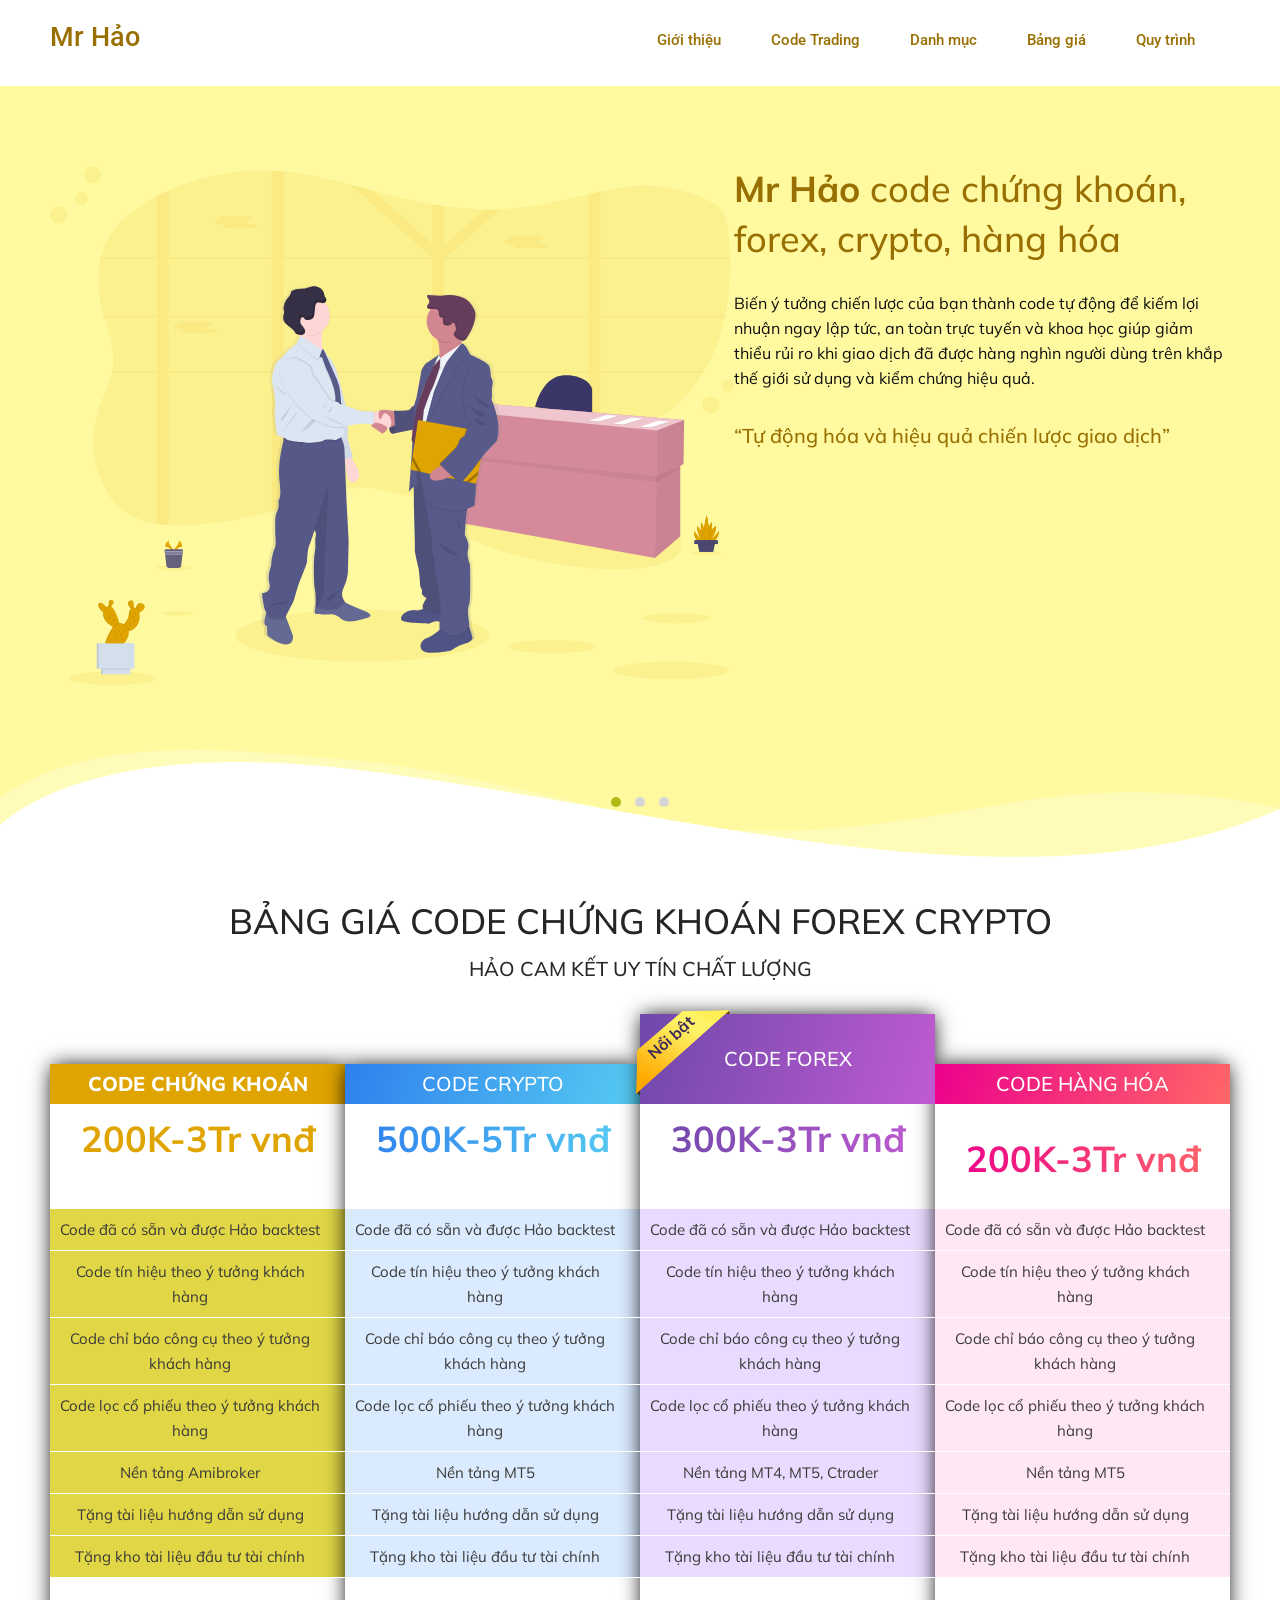
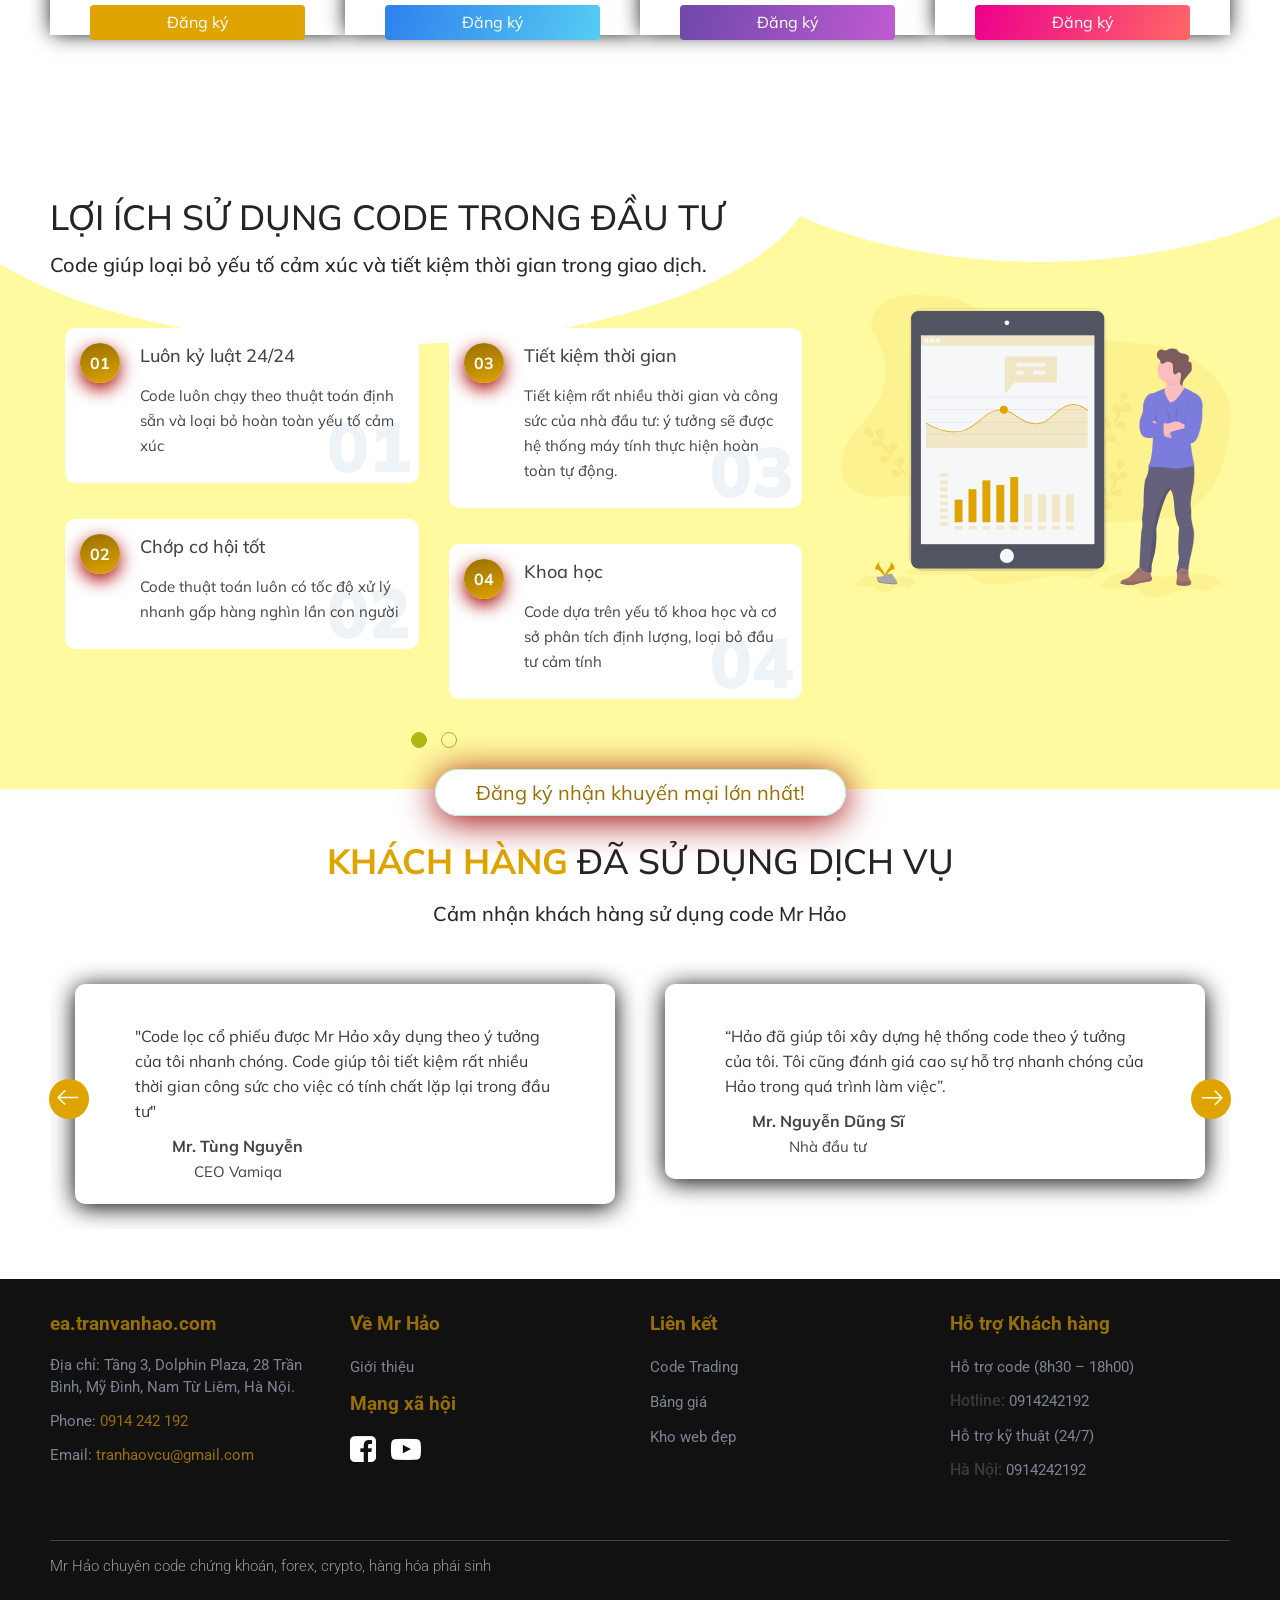
==== index.html @ 28a55bc2 "first commit" ====
<!DOCTYPE html>
<html lang="vi">
<meta http-equiv="content-type" content="text/html;charset=UTF-8" />
<meta name="robots" content="index,dofollow">
<meta name="viewport" content="width=device-width, initial-scale=1">
<script src="content/template/tvhtheme/js/jquery-2.0.0.min.js"></script>
<script src="content/template/tvhtheme/js/owl.carousel.min.js"></script>
<script src="content/template/tvhtheme/js/jquery.fancybox.js"></script>
<script src="content/template/tvhtheme/js/arcontactus.js"></script>
<script src="content/template/tvhtheme/js/script.js"></script>
<meta name='robots' content='index, follow, max-image-preview:large, max-snippet:-1, max-video-preview:-1' />
<style type="text/css">
img.wp-smiley,
img.emoji {
	display: inline !important;
	border: none !important;
	box-shadow: none !important;
	height: 1em !important;
	width: 1em !important;
	margin: 0 0.07em !important;
	vertical-align: -0.1em !important;
	background: none !important;
	padding: 0 !important;
}
</style>
	<link rel='stylesheet' id='wp-block-library-css' href='includes/css/dist/block-library/style.min6a4d.css?ver=6.1.1' type='text/css' media='all' />
<style id='global-styles-inline-css' type='text/css'>
body{--wp--preset--color--black: #000000;--wp--preset--color--cyan-bluish-gray: #abb8c3;--wp--preset--color--white: #ffffff;--wp--preset--color--pale-pink: #f78da7;--wp--preset--color--vivid-red: #cf2e2e;--wp--preset--color--luminous-vivid-orange: #ff6900;--wp--preset--color--luminous-vivid-amber: #fcb900;--wp--preset--color--light-green-cyan: #7bdcb5;--wp--preset--color--vivid-green-cyan: #00d084;--wp--preset--color--pale-cyan-blue: #8ed1fc;--wp--preset--color--vivid-cyan-blue: #0693e3;--wp--preset--color--vivid-purple: #9b51e0;--wp--preset--gradient--vivid-cyan-blue-to-vivid-purple: linear-gradient(135deg,rgba(6,147,227,1) 0%,rgb(155,81,224) 100%);--wp--preset--gradient--light-green-cyan-to-vivid-green-cyan: linear-gradient(135deg,rgb(122,220,180) 0%,rgb(0,208,130) 100%);--wp--preset--gradient--luminous-vivid-amber-to-luminous-vivid-orange: linear-gradient(135deg,rgba(252,185,0,1) 0%,rgba(255,105,0,1) 100%);--wp--preset--gradient--luminous-vivid-orange-to-vivid-red: linear-gradient(135deg,rgba(255,105,0,1) 0%,rgb(207,46,46) 100%);--wp--preset--gradient--very-light-gray-to-cyan-bluish-gray: linear-gradient(135deg,rgb(238,238,238) 0%,rgb(169,184,195) 100%);--wp--preset--gradient--cool-to-warm-spectrum: linear-gradient(135deg,rgb(74,234,220) 0%,rgb(151,120,209) 20%,rgb(207,42,186) 40%,rgb(238,44,130) 60%,rgb(251,105,98) 80%,rgb(254,248,76) 100%);--wp--preset--gradient--blush-light-purple: linear-gradient(135deg,rgb(255,206,236) 0%,rgb(152,150,240) 100%);--wp--preset--gradient--blush-bordeaux: linear-gradient(135deg,rgb(254,205,165) 0%,rgb(254,45,45) 50%,rgb(107,0,62) 100%);--wp--preset--gradient--luminous-dusk: linear-gradient(135deg,rgb(255,203,112) 0%,rgb(199,81,192) 50%,rgb(65,88,208) 100%);--wp--preset--gradient--pale-ocean: linear-gradient(135deg,rgb(255,245,203) 0%,rgb(182,227,212) 50%,rgb(51,167,181) 100%);--wp--preset--gradient--electric-grass: linear-gradient(135deg,rgb(202,248,128) 0%,rgb(113,206,126) 100%);--wp--preset--gradient--midnight: linear-gradient(135deg,rgb(2,3,129) 0%,rgb(40,116,252) 100%);--wp--preset--duotone--dark-grayscale: url('#wp-duotone-dark-grayscale');--wp--preset--duotone--grayscale: url('#wp-duotone-grayscale');--wp--preset--duotone--purple-yellow: url('#wp-duotone-purple-yellow');--wp--preset--duotone--blue-red: url('#wp-duotone-blue-red');--wp--preset--duotone--midnight: url('#wp-duotone-midnight');--wp--preset--duotone--magenta-yellow: url('#wp-duotone-magenta-yellow');--wp--preset--duotone--purple-green: url('#wp-duotone-purple-green');--wp--preset--duotone--blue-orange: url('#wp-duotone-blue-orange');--wp--preset--font-size--small: 13px;--wp--preset--font-size--medium: 20px;--wp--preset--font-size--large: 36px;--wp--preset--font-size--x-large: 42px;--wp--preset--spacing--20: 0.44rem;--wp--preset--spacing--30: 0.67rem;--wp--preset--spacing--40: 1rem;--wp--preset--spacing--50: 1.5rem;--wp--preset--spacing--60: 2.25rem;--wp--preset--spacing--70: 3.38rem;--wp--preset--spacing--80: 5.06rem;}:where(.is-layout-flex){gap: 0.5em;}body .is-layout-flow > .alignleft{float: left;margin-inline-start: 0;margin-inline-end: 2em;}body .is-layout-flow > .alignright{float: right;margin-inline-start: 2em;margin-inline-end: 0;}body .is-layout-flow > .aligncenter{margin-left: auto !important;margin-right: auto !important;}body .is-layout-constrained > .alignleft{float: left;margin-inline-start: 0;margin-inline-end: 2em;}body .is-layout-constrained > .alignright{float: right;margin-inline-start: 2em;margin-inline-end: 0;}body .is-layout-constrained > .aligncenter{margin-left: auto !important;margin-right: auto !important;}body .is-layout-constrained > :where(:not(.alignleft):not(.alignright):not(.alignfull)){max-width: var(--wp--style--global--content-size);margin-left: auto !important;margin-right: auto !important;}body .is-layout-constrained > .alignwide{max-width: var(--wp--style--global--wide-size);}body .is-layout-flex{display: flex;}body .is-layout-flex{flex-wrap: wrap;align-items: center;}body .is-layout-flex > *{margin: 0;}:where(.wp-block-columns.is-layout-flex){gap: 2em;}.has-black-color{color: var(--wp--preset--color--black) !important;}.has-cyan-bluish-gray-color{color: var(--wp--preset--color--cyan-bluish-gray) !important;}.has-white-color{color: var(--wp--preset--color--white) !important;}.has-pale-pink-color{color: var(--wp--preset--color--pale-pink) !important;}.has-vivid-red-color{color: var(--wp--preset--color--vivid-red) !important;}.has-luminous-vivid-orange-color{color: var(--wp--preset--color--luminous-vivid-orange) !important;}.has-luminous-vivid-amber-color{color: var(--wp--preset--color--luminous-vivid-amber) !important;}.has-light-green-cyan-color{color: var(--wp--preset--color--light-green-cyan) !important;}.has-vivid-green-cyan-color{color: var(--wp--preset--color--vivid-green-cyan) !important;}.has-pale-cyan-blue-color{color: var(--wp--preset--color--pale-cyan-blue) !important;}.has-vivid-cyan-blue-color{color: var(--wp--preset--color--vivid-cyan-blue) !important;}.has-vivid-purple-color{color: var(--wp--preset--color--vivid-purple) !important;}.has-black-background-color{background-color: var(--wp--preset--color--black) !important;}.has-cyan-bluish-gray-background-color{background-color: var(--wp--preset--color--cyan-bluish-gray) !important;}.has-white-background-color{background-color: var(--wp--preset--color--white) !important;}.has-pale-pink-background-color{background-color: var(--wp--preset--color--pale-pink) !important;}.has-vivid-red-background-color{background-color: var(--wp--preset--color--vivid-red) !important;}.has-luminous-vivid-orange-background-color{background-color: var(--wp--preset--color--luminous-vivid-orange) !important;}.has-luminous-vivid-amber-background-color{background-color: var(--wp--preset--color--luminous-vivid-amber) !important;}.has-light-green-cyan-background-color{background-color: var(--wp--preset--color--light-green-cyan) !important;}.has-vivid-green-cyan-background-color{background-color: var(--wp--preset--color--vivid-green-cyan) !important;}.has-pale-cyan-blue-background-color{background-color: var(--wp--preset--color--pale-cyan-blue) !important;}.has-vivid-cyan-blue-background-color{background-color: var(--wp--preset--color--vivid-cyan-blue) !important;}.has-vivid-purple-background-color{background-color: var(--wp--preset--color--vivid-purple) !important;}.has-black-border-color{border-color: var(--wp--preset--color--black) !important;}.has-cyan-bluish-gray-border-color{border-color: var(--wp--preset--color--cyan-bluish-gray) !important;}.has-white-border-color{border-color: var(--wp--preset--color--white) !important;}.has-pale-pink-border-color{border-color: var(--wp--preset--color--pale-pink) !important;}.has-vivid-red-border-color{border-color: var(--wp--preset--color--vivid-red) !important;}.has-luminous-vivid-orange-border-color{border-color: var(--wp--preset--color--luminous-vivid-orange) !important;}.has-luminous-vivid-amber-border-color{border-color: var(--wp--preset--color--luminous-vivid-amber) !important;}.has-light-green-cyan-border-color{border-color: var(--wp--preset--color--light-green-cyan) !important;}.has-vivid-green-cyan-border-color{border-color: var(--wp--preset--color--vivid-green-cyan) !important;}.has-pale-cyan-blue-border-color{border-color: var(--wp--preset--color--pale-cyan-blue) !important;}.has-vivid-cyan-blue-border-color{border-color: var(--wp--preset--color--vivid-cyan-blue) !important;}.has-vivid-purple-border-color{border-color: var(--wp--preset--color--vivid-purple) !important;}.has-vivid-cyan-blue-to-vivid-purple-gradient-background{background: var(--wp--preset--gradient--vivid-cyan-blue-to-vivid-purple) !important;}.has-light-green-cyan-to-vivid-green-cyan-gradient-background{background: var(--wp--preset--gradient--light-green-cyan-to-vivid-green-cyan) !important;}.has-luminous-vivid-amber-to-luminous-vivid-orange-gradient-background{background: var(--wp--preset--gradient--luminous-vivid-amber-to-luminous-vivid-orange) !important;}.has-luminous-vivid-orange-to-vivid-red-gradient-background{background: var(--wp--preset--gradient--luminous-vivid-orange-to-vivid-red) !important;}.has-very-light-gray-to-cyan-bluish-gray-gradient-background{background: var(--wp--preset--gradient--very-light-gray-to-cyan-bluish-gray) !important;}.has-cool-to-warm-spectrum-gradient-background{background: var(--wp--preset--gradient--cool-to-warm-spectrum) !important;}.has-blush-light-purple-gradient-background{background: var(--wp--preset--gradient--blush-light-purple) !important;}.has-blush-bordeaux-gradient-background{background: var(--wp--preset--gradient--blush-bordeaux) !important;}.has-luminous-dusk-gradient-background{background: var(--wp--preset--gradient--luminous-dusk) !important;}.has-pale-ocean-gradient-background{background: var(--wp--preset--gradient--pale-ocean) !important;}.has-electric-grass-gradient-background{background: var(--wp--preset--gradient--electric-grass) !important;}.has-midnight-gradient-background{background: var(--wp--preset--gradient--midnight) !important;}.has-small-font-size{font-size: var(--wp--preset--font-size--small) !important;}.has-medium-font-size{font-size: var(--wp--preset--font-size--medium) !important;}.has-large-font-size{font-size: var(--wp--preset--font-size--large) !important;}.has-x-large-font-size{font-size: var(--wp--preset--font-size--x-large) !important;}
.wp-block-navigation a:where(:not(.wp-element-button)){color: inherit;}
:where(.wp-block-columns.is-layout-flex){gap: 2em;}
.wp-block-pullquote{font-size: 1.5em;line-height: 1.6;}
</style>
<link rel='stylesheet' id='devvn-quickbuy-style-css' href='content/addon/devvn-quick-buy/css/devvn-quick-buy4c56.css?ver=2.0.2' type='text/css' media='all' />
<link rel='stylesheet' id='menu-image-css' href='content/addon/menu-image/includes/css/menu-image6173.css?ver=3.0.8' type='text/css' media='all' />
<link rel='stylesheet' id='dashicons-css' href='includes/css/dashicons.min6a4d.css?ver=6.1.1' type='text/css' media='all' />
</style>
<link rel='stylesheet' id='bootstrap-css' href='content/template/tvhtheme/css/bootstrap.css' type='text/css' media='all' />
<link rel='stylesheet' id='font-awesome-css' href='content/template/tvhtheme/css/font-awesome.min.css' type='text/css' media='all' />
<link rel='stylesheet' id='fancybox-css' href='content/template/tvhtheme/css/jquery.fancybox.css' type='text/css' media='all' />
<link rel='stylesheet' id='main-styles-css' href='content/template/tvhtheme/css/styles.css' type='text/css' media='all' />
<link rel='stylesheet' id='arcontactus-css' href='content/template/tvhtheme/css/arcontactus.css' type='text/css' media='all' />
<link rel='stylesheet' id='recent-posts-widget-with-thumbnails-public-style-css' href='content/addon/recent-posts-widget-with-thumbnails/public03db.css?ver=7.1.1' type='text/css' media='all' />
<script type='text/javascript' src='includes/js/jquery/jquery.mina7a0.js?ver=3.6.1' id='jquery-core-js'></script>
<script type='text/javascript' src='includes/js/jquery/jquery-migrate.mind617.js?ver=3.3.2' id='jquery-migrate-js'></script>

<link rel='shortlink' href='index.html' />
	<link rel="icon" href="content/uploads/2022/07/cropped-favicon-32x32.png" sizes="32x32" />
<link rel="icon" href="content/uploads/2022/07/cropped-favicon-192x192.png" sizes="192x192" />
<link rel="apple-touch-icon" href="content/uploads/2022/07/cropped-favicon-180x180.png" />
		<style type="text/css" id="wp-custom-css">
			body {
    font: 16px/25px Roboto,Arial,sans-serif;
	  color: #3a3a38;
}
.tieu-chi-web-content .tc-qs {
    background: #f3f2f2;
}
.tieu-chi-web-content .tc-aw {
    color: #986f00;
}
h1, h2, h3, h4, h5, h6, .h1, .h2, .h3, .h4, .h5, .h6 {
    line-height: 1.4;
	    color: #DFA400;
}
.top-menu ul#menu-page-menu li.menu-item a {
    padding: 5px 15px;
    font-size: 15px;
}
.lua-chon-cty-tkw-content p {
    color: #212529;
    line-height: 30px;
}
a {
    color: #986f00;
}
.tieu-chi-web-content ul li label {
    line-height: 37px;
    font-size: 18px;
    font-weight: 500;
    color: #DFA400;
}
.baogia-featured ul li {
    font-weight: 400;
    color: #212529;
}
.page-template-thietkeweb .wpcf7 form.sent .wpcf7-response-output {
    color: #212529!important;
}
.header-content .header-logo img {
    max-height: 45px;
}
b, strong {
    font-weight: 500;
}
.kh-title {
    font-size: 27px;
}
.baogia-details h2 {
    font-size: 21px;
    color: #DFA400;
}
.top-title-container {
    background: #ffffff;
}
.baogia-featured ul li {
    font-weight: 400;
    color: #000;
}
</style>	
		
</head>
<body data-rsssl=1 class="home page-template page-template-LDPpage page-template-LDPpage-php page page-id-5717 wp-custom-logo theme-tvhtheme " itemscope itemtype="http://schema.org/WebPage">
<div id="fb-root"></div>

		</div>	    			</div>
    			</div>
    		</div>	
    	</div>
    	<div class="container">

    		<div class="header-content">
    			<div class="header-logo">
    										<h1>
							<a href="index.html" class="custom-logo-link" rel="home" aria-current="page" data-wpel-link="internal"><p>Mr Hảo</p></a></h1>
									</div>
				<div class="menu-box-container">
		    		<div class="top-menu">
		    			<ul id="menu-page-menu" class="menu">
							<li id="menu-item-5191" class="menu-item menu-item-type-post_type menu-item-object-page menu-item-6272"><a href="../gioi-thieu/index.html" data-wpel-link="internal">Giới thiệu</a></li>
							<li id="menu-item-5191" class="menu-item menu-item-type-post_type menu-item-object-page menu-item-6272"><a href="/code-trading/index.html" data-wpel-link="internal">Code Trading</a>
</li>
<li id="menu-item-59" class="menu-item menu-item-type-post_type menu-item-object-page menu-item-6272"><a href="danh-muc/code/index.html" data-wpel-link="internal">Danh mục</a>
</li>
<li id="menu-item-27" class="menu-item menu-item-type-post_type menu-item-object-page menu-item-6272"><a href="bang-gia/index.html" data-wpel-link="internal">Bảng giá</a>
</li>
<li id="menu-item-6272" class="menu-item menu-item-type-post_type menu-item-object-page menu-item-6272"><a href="quy-trinh/index.html" data-wpel-link="internal">Quy trình</a></li>	    		
		    			<div class="hidden-menu"><span>ẨN Menu</span></div>
		    		</div>
		    	</div>
		    	<div class="menu-mobile"></div>
    		</div>
    	</div>
    </header>
	<div class="main-content ldp__page">
				<div class="ldp__banenr ldp__box">
			<div class="ldp__banenr-box">
				<div class="container">
					<div class="ldp_banner_slider_new">
						<div class="owl-carousel">
														<div class="ldp_banner_box_new">
								<div class="ldp__banenr-items">
									<p><a title="img" href="#"><img decoding="async" loading="lazy" class="alignnone size-full wp-image-7023" src="content/uploads/2021/07/business-deal-svg-518fd06.svg" alt="" width="878" height="626" /></a></p>
																	</div>
								<div class="ldp__banenr-items ldp__banenr-items2">
																		<h3><label>Mr Hảo</label> code chứng khoán, forex, crypto, hàng hóa</h3>
<p>Biến ý tưởng chiến lược của bạn thành code tự động để kiếm lợi nhuận ngay lập tức, an toàn trực tuyến và khoa học giúp giảm thiểu rủi ro khi giao dịch đã được hàng nghìn người dùng trên khắp thế giới sử dụng và kiểm chứng hiệu quả.</p>
<h6>&#8220;Tự động hóa và hiệu quả chiến lược giao dịch&#8221;</h6>
																	</div>
							</div>
																					<div class="ldp_banner_box_new">
								<div class="ldp__banenr-items">
									<p><a title="img" href="#"><img decoding="async" loading="lazy" class="alignnone size-full wp-image-7023" src="content/uploads/2021/07/mobile-testing-svg-555c3eb.svg" alt="" width="878" height="626" /></a></p>
																	</div>
								<div class="ldp__banenr-items ldp__banenr-items2">
																		<h3><label>Mr Hảo</label><br />code chứng khoán, forex, crypto, hàng hóa</h3>
<p>Biến ý tưởng chiến lược của bạn thành code tự động để kiếm lợi nhuận ngay lập tức, an toàn trực tuyến và khoa học giúp giảm thiểu rủi ro khi giao dịch đã được hàng nghìn người dùng trên khắp thế giới sử dụng và kiểm chứng hiệu quả.</p>
<h6>&#8220;Tự động hóa và hiệu quả chiến lược giao dịch&#8221;</h6>
																	</div>
							</div>
																					<div class="ldp_banner_box_new">
								<div class="ldp__banenr-items">
									<p><a title="img" href="#"><img decoding="async" loading="lazy" class="alignnone size-full wp-image-7023" src="content/uploads/2021/07/press-play-svg-5547fb2.svg" alt="" width="878" height="626" /></a></p>
																	</div>
								<div class="ldp__banenr-items ldp__banenr-items2">
																		<h3><label>Mr Hảo</label>code chứng khoán, forex, crypto, hàng hóa</h3>
<p>Biến ý tưởng chiến lược của bạn thành code tự động để kiếm lợi nhuận ngay lập tức, an toàn trực tuyến và khoa học giúp giảm thiểu rủi ro khi giao dịch đã được hàng nghìn người dùng trên khắp thế giới sử dụng và kiểm chứng hiệu quả.</p>
<h6>&#8220;Tự động hóa và hiệu quả chiến lược giao dịch&#8230;&#8221;</h6>
									 
								</div>
							</div>
													</div>
					</div>
				</div>
			</div>
		</div>
		
				<div class="ldp__box ldp__pricing">
			<div class="container">
									<div class="ldp__title">
<h2>BẢNG GIÁ CODE CHỨNG KHOÁN FOREX CRYPTO</h2>
<h6>HẢO CAM KẾT UY TÍN CHẤT LƯỢNG</h6>
</div>
													<div class="ldp__pricing-box">
												<div class="ldp__pricing-items ldp__pricing-items-1">
							<div class="ldp__pricing-content">
<div class="ldp__pricing-items-head">
<h3>CODE CHỨNG KHOÁN</h3>
</div>
<div class="ldp__pricing-items-price">
<h4>200K-3Tr vnđ</h4>
</div>
<div class="ldp__pricing-items-body">
<ul>
<li>Code đã có sẵn và được Hảo backtest</li>
<li>Code tín hiệu theo ý tưởng khách hàng</li>
<li>Code chỉ báo công cụ theo ý tưởng khách hàng</li>
<li>Code lọc cổ phiếu theo ý tưởng khách hàng</li>
<li>Nền tảng Amibroker</li>
<li>Tặng tài liệu hướng dẫn sử dụng</li>
<li>Tặng kho tài liệu đầu tư tài chính</li>
</ul>
</div>
<div class="ldp__pricing-items-footer"><a id="ldp__pricing1" class="ldp__process-button" title="" href="tel:0914242192">Đăng ký</a></div>
</div>
						</div>
																			<div class="ldp__pricing-items ldp__pricing-items-2">
								<div class="ldp__pricing-content">
<div class="ldp__pricing-items-head">
<h3>CODE CRYPTO</h3>
</div>
<div class="ldp__pricing-items-price">
<h4>500K-5Tr vnđ</h4>
</div>
<div class="ldp__pricing-items-body">
<ul>
	<li>Code đã có sẵn và được Hảo backtest</li>
	<li>Code tín hiệu theo ý tưởng khách hàng</li>
	<li>Code chỉ báo công cụ theo ý tưởng khách hàng</li>
	<li>Code lọc cổ phiếu theo ý tưởng khách hàng</li>
	<li>Nền tảng MT5</li>
	<li>Tặng tài liệu hướng dẫn sử dụng</li>
	<li>Tặng kho tài liệu đầu tư tài chính</li>
</ul>
</div>
<div class="ldp__pricing-items-footer"><a id="ldp__pricing1" class="ldp__process-button" title="" href="tel:0914242192">Đăng ký</a></div>
</div>
							</div>
																			<div class="ldp__pricing-items ldp__pricing-items-3">
								<div class="ldp__pricing-content">
<div class="ldp__pricing-items-head ldp__pricing-items-head-featured">
<h3>CODE FOREX</h3>
<p class="ldp__pricing-tittle-featured"><label> Nổi bật </label></p>
</div>
<div class="ldp__pricing-items-price">
<h4>300K-3Tr vnđ</h4>
</div>
<div class="ldp__pricing-items-body">
<ul>
	<li>Code đã có sẵn và được Hảo backtest</li>
	<li>Code tín hiệu theo ý tưởng khách hàng</li>
	<li>Code chỉ báo công cụ theo ý tưởng khách hàng</li>
	<li>Code lọc cổ phiếu theo ý tưởng khách hàng</li>
	<li>Nền tảng MT4, MT5, Ctrader</li>
	<li>Tặng tài liệu hướng dẫn sử dụng</li>
	<li>Tặng kho tài liệu đầu tư tài chính</li>
</ul>
</div>
<div class="ldp__pricing-items-footer"><a id="ldp__pricing2" class="ldp__process-button" title="" href="tel:0914242192">Đăng ký</a></div>
</div>
							</div>
																			<div class="ldp__pricing-items ldp__pricing-items-4">
								<div class="ldp__pricing-content">
<div class="ldp__pricing-items-head">
<h3>CODE HÀNG HÓA</h3>
</div>
<div class="ldp__pricing-items-price ldp__pricing-items-price-vip">
<h4>200K-3Tr vnđ</h4>
</div>
<div class="ldp__pricing-items-body">
<ul>
	<li>Code đã có sẵn và được Hảo backtest</li>
	<li>Code tín hiệu theo ý tưởng khách hàng</li>
	<li>Code chỉ báo công cụ theo ý tưởng khách hàng</li>
	<li>Code lọc cổ phiếu theo ý tưởng khách hàng</li>
	<li>Nền tảng MT5</li>
	<li>Tặng tài liệu hướng dẫn sử dụng</li>
	<li>Tặng kho tài liệu đầu tư tài chính</li>
</ul>
</div>
<div class="ldp__pricing-items-footer"><a id="ldp__pricing3" class="ldp__process-button" title="" href="tel:0914242192">Đăng ký</a></div>
</div>
							</div>
											</div>
							</div>
		</div>
						<div class="ldp__box ldp__process">
			<div class="container">
					<div class="ldp__process-box">
<div class="ldp__process-left">
<div class="ldp__title">
<h2>LỢI ÍCH SỬ DỤNG CODE TRONG ĐẦU TƯ</h2>
<h6>Code giúp loại bỏ yếu tố cảm xúc và tiết kiệm thời gian trong giao dịch.</h6>
</div>
<div class="ldp__process-left-content">
<div class="owl-carousel">
<ul>
<li>
<div class="ldp__process-left-content-items">
<p class="process-number">01</p>
<div class="ldp__process-left-content-text">
<h3>Luôn kỷ luật 24/24</h3>
<p>Code luôn chạy theo thuật toán định sẵn và loại bỏ hoàn toàn yếu tố cảm xúc</p>
</div>
<p class="number-shape">01</p>
</div>
</li>
<li>
<div class="ldp__process-left-content-items">
<p class="process-number">02</p>
<div class="ldp__process-left-content-text">
<h3>Chớp cơ hội tốt</h3>
<p>Code thuật toán luôn có tốc độ xử lý nhanh gấp hàng nghìn lần con người</p>
</div>
<p class="number-shape">02</p>
</div>
</li>
</ul>
<ul>
<li>
<div class="ldp__process-left-content-items">
<p class="process-number">03</p>
<div class="ldp__process-left-content-text">
<h3>Tiết kiệm thời gian</h3>
<p>Tiết kiệm rất nhiều thời gian và công sức của nhà đầu tư: ý tưởng sẽ được hệ thống máy tính thực hiện hoàn toàn tự động.</p>
</div>
<p class="number-shape">03</p>
</div>
</li>
<li>
<div class="ldp__process-left-content-items">
<p class="process-number">04</p>
<div class="ldp__process-left-content-text">
<h3>Khoa học</h3>
<p>Code dựa trên yếu tố khoa học và cơ sở phân tích định lượng, loại bỏ đầu tư cảm tính</p>
</div>
<p class="number-shape">04</p>
</div>
</li>
</ul>
<ul>
<li>
<div class="ldp__process-left-content-items">
<p class="process-number">05</p>
<div class="ldp__process-left-content-text">
<h3>Hiện đại</h3>
<p>Sử dụng code trong việc giao dịch tài chính đang là xu hướng hàng đầu hiện nay</p>
</div>
<p class="number-shape">05</p>
</div>
</li>
<li>
<div class="ldp__process-left-content-items">
<p class="process-number">06</p>
<div class="ldp__process-left-content-text">
<h3>Hiệu quả</h3>
<p>Code được sử dụng đúng cách mang lại tỷ lệ giao dịch chính xác cao hơn con người</p>
</div>
<p class="number-shape">06</p>
</div>
</li>
</ul>
</div>
</div>
</div>
<div class="ldp__process-right"><img decoding="async" loading="lazy" class="alignnone size-full wp-image-5726" src="content/uploads/2021/07/report-svg-5200410.svg" alt="" width="646" height="517" /></div>
<div class="ldp__process-button"><a title="Đăng ký nhận khuyến mại lớn nhất" href="tel:0914242192">Đăng ký nhận khuyến mại lớn nhất!</a></div>
</div>
			</div>
		</div>
					<div class="ldp__box ldp__reviewer">
				<div class=" container">
						<div class="ldp__title">
<h2><label>Khách hàng</label> đã sử dụng Dịch vụ</h2>
<h6>Cảm nhận khách hàng sử dụng code Mr Hảo</h6>
</div>
<div class="ldp__reviewer-content">
<ul class="owl-carousel">
<li>
<div class="ldp__reviewer-content-box">
<div class="ldp__reviewer-content-top">
<p>"Code lọc cổ phiếu được Mr Hảo xây dụng theo ý tưởng của tôi nhanh chóng. Code giúp tôi tiết kiệm rất nhiều thời gian công sức cho việc có tính chất lặp lại trong đầu tư"</p>
</div>
<div class="ldp__reviewer-content-bottom">
<div class="ldp__reviewer-content-text">
<h3>Mr. Tùng Nguyễn</h3>
<p>CEO Vamiqa</p>
</div>
</div>
</div>
</li>
<li>
<div class="ldp__reviewer-content-box">
<div class="ldp__reviewer-content-top">
<p>&#8220;Hảo đã giúp tôi xây dựng hệ thống code theo ý tưởng của tôi. Tôi cũng đánh giá cao sự hỗ trợ nhanh chóng của Hảo trong quá trình làm việc&#8221;.</p>
</div>
<div class="ldp__reviewer-content-bottom">
<div class="ldp__reviewer-content-text">
<h3>Mr. Nguyễn Dũng Sĩ</h3>
<p>Nhà đầu tư</p>
</div>
</div>
</div>
</li>
<li>
<div class="ldp__reviewer-content-box">
<div class="ldp__reviewer-content-top">
<p>“Là một broker hàng ngày phải tìm kiếm cơ hội đầu tư. Nhờ code giúp tôi tiết kiệm thời gian và tập trung hơn vào việc chăm sóc tìm kiếm khách hàng&#8221;.</p>
</div>
<div class="ldp__reviewer-content-bottom">
<div class="ldp__reviewer-content-text">
<h3>Ms. Thanh</h3>
<p>TP Môi giới</p>
</div>
</div>
<div class="ldp__reviewer-content-top"></div>
<div class="ldp__reviewer-content-bottom"></div>
</div>
</li>
</ul>
</div>
				</div>
		</div>
	</div> 
<script type="text/javascript">
	$(document).ready(function() {
		$('.ldp_banner_slider_new .owl-carousel').owlCarousel({
	        nav:false,         
	        margin:0,
	        loop:true,
	        dot:true,
	        lazyLoad:true,
	        pagination:false,
	        items:1,
	        autoplay:true,
	        responsive:{    
	            414:{items:1},400:{items:1},320:{items:1},480:{items:1},568:{items:1},667:{items:1},767:{items:1},768:{items:1},980:{items:1},1024:{items:1},1100:{items:1}
	        }
	    });
		$('.ldp__process-left-content .owl-carousel').owlCarousel({
	        nav:false,         
	        margin:0,
	        loop:true,
	        dot:true,
	        lazyLoad:true,
	        pagination:false,
	        items:2,
	        autoplay:true,
	        responsive:{    
	            414:{items:1},400:{items:1},320:{items:1},480:{items:1},568:{items:1},667:{items:1},767:{items:2},768:{items:2},980:{items:2},1024:{items:2},1100:{items:2}
	        }
	    });
		$('.ldp__conclude-right-content .owl-carousel').owlCarousel({
	        nav:true,         
	        margin:0,
	        loop:true,
	        dot:true,
	        lazyLoad:true,
	        pagination:false,
	        items:1,
	        autoplay:true,
	        responsive:{    
	            414:{items:1},400:{items:1},320:{items:1},480:{items:1},568:{items:1},667:{items:1},767:{items:1},768:{items:1},980:{items:1},1024:{items:1},1100:{items:1}
	        }
	    });
		$('.ldp__reviewer-content .owl-carousel').owlCarousel({
	        nav:true,         
	        margin:0,
	        loop:true,
	        dot:true,
	        lazyLoad:true,
	        pagination:false,
	        items:2,
	        autoplay:true,
	        responsive:{    
	            414:{items:1},400:{items:1},320:{items:1},480:{items:1},568:{items:1},667:{items:1},767:{items:2},768:{items:2},980:{items:2},1024:{items:2},1100:{items:2}
	        }
	    });
	});
</script> 
	<footer id="teso-footer-container" class="site-footer">
        <div class="container">
            <div class="footer-content">
                <div class="row">
                    <div class="col-xs-12 col-sm-6 col-md-3 col-f">
                        <div class="footer-block">
                            <div>			<div class="textwidget"><h2><a title="Mr Hảo" href="index.html">ea.tranvanhao.com</a></h2>
<p>Địa chỉ: Tầng 3, Dolphin Plaza, 28 Trần Bình, Mỹ Đình, Nam Từ Liêm, Hà Nội.</p><br>
<p>Phone: <a href="tel:0914242192">0914 242 192</a></p> <br>
<p>Email: <a href="mailto:tranhaovcu@gmail.com">tranhaovcu@gmail.com</a></p><br>
<!--dmca-->
<p>&nbsp;</p>
</div>
		</div>                        </div>  
                    </div>
                    <div class="col-xs-12 col-sm-6 col-md-3 col-f">
                        <div class="footer-block">
                            <div>			<div class="textwidget"><h2>Về Mr Hảo</h2>
<ul>
<li><a title="Giới thiệu" href="/gioi-thieu/index.html" data-wpel-link="internal">Giới thiệu</a></li>
</ul>
<h2>Mạng xã hội</h2>
<ul class="footer-socials">
<li><a title="Facebook" href="#" target="_blank" rel="noopener nofollow noreferrer" data-wpel-link="external"><i class="fa fa-facebook-square" aria-hidden="true"><span class="f-text">Facebook</span></i></a></li>
<li><a title="Youtube" href="#" target="_blank" rel="noopener"><i class="fa fa-youtube-play" aria-hidden="true"><span class="f-text">Youtube</span></i></a></li>
</ul>
</div>
		</div>                        </div>
                    </div>
                    <div class="col-xs-12 col-sm-6 col-md-3 col-f">
                        <div class="footer-block">
                            <div>			<div class="textwidget"><h2>Liên kết</h2>
<ul>
<li><a title="code trading" href="/code-trading/index.html" data-wpel-link="internal">Code Trading</a></li>
<li><a title="bang gia" href="/bang-gia/index.html">Bảng giá</a></li>
<li><a title="Danh mục" href="/danh-muc/code/index.html">Kho web đẹp</a></li>
</ul>
</div>
		</div>                        </div>
                    </div>
                    <div class="col-xs-12 col-sm-6 col-md-3 col-f">
                        <div class="footer-block">
                            <div>			<div class="textwidget"><h2>Hỗ trợ Khách hàng</h2>
<p>Hỗ trợ code (8h30 &#8211; 18h00)</p>
<ul>
<li><strong>Hotline: </strong><a href="tel:0914242192" data-wpel-link="internal">0914242192</a></li>
</ul>
<p>Hỗ trợ kỹ thuật (24/7)</p>
<ul>
<li><strong>Hà Nội: </strong><a href="tel:0914242192" data-wpel-link="internal"> 0914242192</a></li>
</ul>
</div>
		</div>                        </div>
                    </div>
                </div>
            </div>
            <div class="footer-copyright-container">
                <div>			<div class="textwidget"><p class="copyright">Mr Hảo chuyên code chứng khoán, forex, crypto, hàng hóa phái sinh</p>
</div>
		</div>            </div>
        </div>
       
        <div id="back-top"></div>
	</footer>
</div> 

<script type="text/javascript">
    
    $(document).ready(function(){
        $("#back-top").hide();
        $(window).scroll(function(){
            if($(this).scrollTop()>0){
                $('#back-top').fadeIn();
            }else{
                $('#back-top').fadeOut();
            }
        });
        $('#back-top').click(function(){
            $('body,html').animate({
                scrollTop: 0
            },500);
            return false;
        });
        $('.hidden-menu,.menu-mobile').click(function(){
            $('.menu-box-container').slideToggle();
            if($('.menu-mobile').hasClass('active')){
                $('.menu-mobile').removeClass('active');
            }else{
                $('.menu-mobile').addClass('active');
            }
        });
        $(".btn-dlw a").fancybox();
    });
</script>

</body>
</html>
---- includes/css/dist/block-library/style.min6a4d.css ----
@charset "UTF-8";.wp-block-archives-dropdown label{display:block}.wp-block-avatar{box-sizing:border-box}.wp-block-avatar.aligncenter{text-align:center}.wp-block-audio{box-sizing:border-box}.wp-block-audio figcaption{margin-top:.5em;margin-bottom:1em}.wp-block-audio audio{width:100%;min-width:300px}.wp-block-button__link{cursor:pointer;display:inline-block;text-align:center;word-break:break-word;box-sizing:border-box}.wp-block-button__link.aligncenter{text-align:center}.wp-block-button__link.alignright{text-align:right}:where(.wp-block-button__link){box-shadow:none;text-decoration:none;border-radius:9999px;padding:calc(.667em + 2px) calc(1.333em + 2px)}.wp-block-button[style*=text-decoration] .wp-block-button__link{text-decoration:inherit}.wp-block-buttons>.wp-block-button.has-custom-width{max-width:none}.wp-block-buttons>.wp-block-button.has-custom-width .wp-block-button__link{width:100%}.wp-block-buttons>.wp-block-button.has-custom-font-size .wp-block-button__link{font-size:inherit}.wp-block-buttons>.wp-block-button.wp-block-button__width-25{width:calc(25% - var(--wp--style--block-gap, .5em)*0.75)}.wp-block-buttons>.wp-block-button.wp-block-button__width-50{width:calc(50% - var(--wp--style--block-gap, .5em)*0.5)}.wp-block-buttons>.wp-block-button.wp-block-button__width-75{width:calc(75% - var(--wp--style--block-gap, .5em)*0.25)}.wp-block-buttons>.wp-block-button.wp-block-button__width-100{width:100%;flex-basis:100%}.wp-block-buttons.is-vertical>.wp-block-button.wp-block-button__width-25{width:25%}.wp-block-buttons.is-vertical>.wp-block-button.wp-block-button__width-50{width:50%}.wp-block-buttons.is-vertical>.wp-block-button.wp-block-button__width-75{width:75%}.wp-block-button.is-style-squared,.wp-block-button__link.wp-block-button.is-style-squared{border-radius:0}.wp-block-button.no-border-radius,.wp-block-button__link.no-border-radius{border-radius:0!important}.wp-block-button.is-style-outline>.wp-block-button__link,.wp-block-button .wp-block-button__link.is-style-outline{border:2px solid;padding:.667em 1.333em}.wp-block-button.is-style-outline>.wp-block-button__link:not(.has-text-color),.wp-block-button .wp-block-button__link.is-style-outline:not(.has-text-color){color:currentColor}.wp-block-button.is-style-outline>.wp-block-button__link:not(.has-background),.wp-block-button .wp-block-button__link.is-style-outline:not(.has-background){background-color:transparent;background-image:none}.wp-block-buttons.is-vertical{flex-direction:column}.wp-block-buttons.is-vertical>.wp-block-button:last-child{margin-bottom:0}.wp-block-buttons>.wp-block-button{display:inline-block;margin:0}.wp-block-buttons.is-content-justification-left{justify-content:flex-start}.wp-block-buttons.is-content-justification-left.is-vertical{align-items:flex-start}.wp-block-buttons.is-content-justification-center{justify-content:center}.wp-block-buttons.is-content-justification-center.is-vertical{align-items:center}.wp-block-buttons.is-content-justification-right{justify-content:flex-end}.wp-block-buttons.is-content-justification-right.is-vertical{align-items:flex-end}.wp-block-buttons.is-content-justification-space-between{justify-content:space-between}.wp-block-buttons.aligncenter{text-align:center}.wp-block-buttons:not(.is-content-justification-space-between,.is-content-justification-right,.is-content-justification-left,.is-content-justification-center) .wp-block-button.aligncenter{margin-left:auto;margin-right:auto;width:100%}.wp-block-buttons[style*=text-decoration] .wp-block-button,.wp-block-buttons[style*=text-decoration] .wp-block-button__link{text-decoration:inherit}.wp-block-buttons.has-custom-font-size .wp-block-button__link{font-size:inherit}.wp-block-button.aligncenter,.wp-block-calendar{text-align:center}.wp-block-calendar tbody td,.wp-block-calendar th{padding:.25em;border:1px solid #ddd}.wp-block-calendar tfoot td{border:none}.wp-block-calendar table{width:100%;border-collapse:collapse}.wp-block-calendar table th{font-weight:400;background:#ddd}.wp-block-calendar a{text-decoration:underline}.wp-block-calendar table caption,.wp-block-calendar table tbody{color:#40464d}.wp-block-categories{box-sizing:border-box}.wp-block-categories.alignleft{margin-right:2em}.wp-block-categories.alignright{margin-left:2em}.wp-block-code{box-sizing:border-box}.wp-block-code code{display:block;font-family:inherit;overflow-wrap:break-word;white-space:pre-wrap}.wp-block-columns{display:flex;margin-bottom:1.75em;box-sizing:border-box;flex-wrap:wrap!important;align-items:normal!important}@media (min-width:782px){.wp-block-columns{flex-wrap:nowrap!important}}.wp-block-columns.are-vertically-aligned-top{align-items:flex-start}.wp-block-columns.are-vertically-aligned-center{align-items:center}.wp-block-columns.are-vertically-aligned-bottom{align-items:flex-end}@media (max-width:781px){.wp-block-columns:not(.is-not-stacked-on-mobile)>.wp-block-column{flex-basis:100%!important}}@media (min-width:782px){.wp-block-columns:not(.is-not-stacked-on-mobile)>.wp-block-column{flex-basis:0;flex-grow:1}.wp-block-columns:not(.is-not-stacked-on-mobile)>.wp-block-column[style*=flex-basis]{flex-grow:0}}.wp-block-columns.is-not-stacked-on-mobile{flex-wrap:nowrap!important}.wp-block-columns.is-not-stacked-on-mobile>.wp-block-column{flex-basis:0;flex-grow:1}.wp-block-columns.is-not-stacked-on-mobile>.wp-block-column[style*=flex-basis]{flex-grow:0}:where(.wp-block-columns.has-background){padding:1.25em 2.375em}.wp-block-column{flex-grow:1;min-width:0;word-break:break-word;overflow-wrap:break-word}.wp-block-column.is-vertically-aligned-top{align-self:flex-start}.wp-block-column.is-vertically-aligned-center{align-self:center}.wp-block-column.is-vertically-aligned-bottom{align-self:flex-end}.wp-block-column.is-vertically-aligned-bottom,.wp-block-column.is-vertically-aligned-center,.wp-block-column.is-vertically-aligned-top{width:100%}.wp-block-post-comments .alignleft{float:left}.wp-block-post-comments .alignright{float:right}.wp-block-post-comments .navigation:after{content:"";display:table;clear:both}.wp-block-post-comments .commentlist{clear:both;list-style:none;margin:0;padding:0}.wp-block-post-comments .commentlist .comment{min-height:2.25em;padding-left:3.25em}.wp-block-post-comments .commentlist .comment p{font-size:1em;line-height:1.8;margin:1em 0}.wp-block-post-comments .commentlist .children{list-style:none;margin:0;padding:0}.wp-block-post-comments .comment-author{line-height:1.5}.wp-block-post-comments .comment-author .avatar{border-radius:1.5em;display:block;float:left;height:2.5em;margin-top:.5em;margin-right:.75em;width:2.5em}.wp-block-post-comments .comment-author cite{font-style:normal}.wp-block-post-comments .comment-meta{font-size:.875em;line-height:1.5}.wp-block-post-comments .comment-meta b{font-weight:400}.wp-block-post-comments .comment-meta .comment-awaiting-moderation{margin-top:1em;margin-bottom:1em;display:block}.wp-block-post-comments .comment-body .commentmetadata{font-size:.875em}.wp-block-post-comments .comment-form-author label,.wp-block-post-comments .comment-form-comment label,.wp-block-post-comments .comment-form-email label,.wp-block-post-comments .comment-form-url label{display:block;margin-bottom:.25em}.wp-block-post-comments .comment-form input:not([type=submit]):not([type=checkbox]),.wp-block-post-comments .comment-form textarea{display:block;box-sizing:border-box;width:100%}.wp-block-post-comments .comment-form-cookies-consent{display:flex;gap:.25em}.wp-block-post-comments .comment-form-cookies-consent #wp-comment-cookies-consent{margin-top:.35em}.wp-block-post-comments .comment-reply-title{margin-bottom:0}.wp-block-post-comments .comment-reply-title :where(small){font-size:var(--wp--preset--font-size--medium,smaller);margin-left:.5em}.wp-block-post-comments .reply{font-size:.875em;margin-bottom:1.4em}.wp-block-post-comments input:not([type=submit]),.wp-block-post-comments textarea{border:1px solid #949494;font-size:1em;font-family:inherit}.wp-block-post-comments input:not([type=submit]):not([type=checkbox]),.wp-block-post-comments textarea{padding:calc(.667em + 2px)}:where(.wp-block-post-comments input[type=submit]){border:none}.wp-block-comments-pagination>.wp-block-comments-pagination-next,.wp-block-comments-pagination>.wp-block-comments-pagination-numbers,.wp-block-comments-pagination>.wp-block-comments-pagination-previous{margin-right:.5em;margin-bottom:.5em}.wp-block-comments-pagination>.wp-block-comments-pagination-next:last-child,.wp-block-comments-pagination>.wp-block-comments-pagination-numbers:last-child,.wp-block-comments-pagination>.wp-block-comments-pagination-previous:last-child{margin-right:0}.wp-block-comments-pagination .wp-block-comments-pagination-previous-arrow{margin-right:1ch;display:inline-block}.wp-block-comments-pagination .wp-block-comments-pagination-previous-arrow:not(.is-arrow-chevron){transform:scaleX(1)}.wp-block-comments-pagination .wp-block-comments-pagination-next-arrow{margin-left:1ch;display:inline-block}.wp-block-comments-pagination .wp-block-comments-pagination-next-arrow:not(.is-arrow-chevron){transform:scaleX(1)}.wp-block-comments-pagination.aligncenter{justify-content:center}.wp-block-comment-template{margin-bottom:0;max-width:100%;list-style:none;padding:0}.wp-block-comment-template li{clear:both}.wp-block-comment-template ol{margin-bottom:0;max-width:100%;list-style:none;padding-left:2rem}.wp-block-comment-template.alignleft{float:left}.wp-block-comment-template.aligncenter{margin-left:auto;margin-right:auto;width:-moz-fit-content;width:fit-content}.wp-block-comment-template.alignright{float:right}.wp-block-cover,.wp-block-cover-image{position:relative;background-position:50%;min-height:430px;display:flex;justify-content:center;align-items:center;padding:1em;box-sizing:border-box}.wp-block-cover-image.has-background-dim:not([class*=-background-color]),.wp-block-cover-image .has-background-dim:not([class*=-background-color]),.wp-block-cover.has-background-dim:not([class*=-background-color]),.wp-block-cover .has-background-dim:not([class*=-background-color]){background-color:#000}.wp-block-cover-image .has-background-dim.has-background-gradient,.wp-block-cover .has-background-dim.has-background-gradient{background-color:transparent}.wp-block-cover-image.has-background-dim:before,.wp-block-cover.has-background-dim:before{content:"";background-color:inherit}.wp-block-cover-image.has-background-dim:not(.has-background-gradient):before,.wp-block-cover-image .wp-block-cover__background,.wp-block-cover-image .wp-block-cover__gradient-background,.wp-block-cover.has-background-dim:not(.has-background-gradient):before,.wp-block-cover .wp-block-cover__background,.wp-block-cover .wp-block-cover__gradient-background{position:absolute;top:0;left:0;bottom:0;right:0;z-index:1;opacity:.5}.wp-block-cover-image.has-background-dim.has-background-dim-10 .wp-block-cover__background,.wp-block-cover-image.has-background-dim.has-background-dim-10 .wp-block-cover__gradient-background,.wp-block-cover-image.has-background-dim.has-background-dim-10:not(.has-background-gradient):before,.wp-block-cover.has-background-dim.has-background-dim-10 .wp-block-cover__background,.wp-block-cover.has-background-dim.has-background-dim-10 .wp-block-cover__gradient-background,.wp-block-cover.has-background-dim.has-background-dim-10:not(.has-background-gradient):before{opacity:.1}.wp-block-cover-image.has-background-dim.has-background-dim-20 .wp-block-cover__background,.wp-block-cover-image.has-background-dim.has-background-dim-20 .wp-block-cover__gradient-background,.wp-block-cover-image.has-background-dim.has-background-dim-20:not(.has-background-gradient):before,.wp-block-cover.has-background-dim.has-background-dim-20 .wp-block-cover__background,.wp-block-cover.has-background-dim.has-background-dim-20 .wp-block-cover__gradient-background,.wp-block-cover.has-background-dim.has-background-dim-20:not(.has-background-gradient):before{opacity:.2}.wp-block-cover-image.has-background-dim.has-background-dim-30 .wp-block-cover__background,.wp-block-cover-image.has-background-dim.has-background-dim-30 .wp-block-cover__gradient-background,.wp-block-cover-image.has-background-dim.has-background-dim-30:not(.has-background-gradient):before,.wp-block-cover.has-background-dim.has-background-dim-30 .wp-block-cover__background,.wp-block-cover.has-background-dim.has-background-dim-30 .wp-block-cover__gradient-background,.wp-block-cover.has-background-dim.has-background-dim-30:not(.has-background-gradient):before{opacity:.3}.wp-block-cover-image.has-background-dim.has-background-dim-40 .wp-block-cover__background,.wp-block-cover-image.has-background-dim.has-background-dim-40 .wp-block-cover__gradient-background,.wp-block-cover-image.has-background-dim.has-background-dim-40:not(.has-background-gradient):before,.wp-block-cover.has-background-dim.has-background-dim-40 .wp-block-cover__background,.wp-block-cover.has-background-dim.has-background-dim-40 .wp-block-cover__gradient-background,.wp-block-cover.has-background-dim.has-background-dim-40:not(.has-background-gradient):before{opacity:.4}.wp-block-cover-image.has-background-dim.has-background-dim-50 .wp-block-cover__background,.wp-block-cover-image.has-background-dim.has-background-dim-50 .wp-block-cover__gradient-background,.wp-block-cover-image.has-background-dim.has-background-dim-50:not(.has-background-gradient):before,.wp-block-cover.has-background-dim.has-background-dim-50 .wp-block-cover__background,.wp-block-cover.has-background-dim.has-background-dim-50 .wp-block-cover__gradient-background,.wp-block-cover.has-background-dim.has-background-dim-50:not(.has-background-gradient):before{opacity:.5}.wp-block-cover-image.has-background-dim.has-background-dim-60 .wp-block-cover__background,.wp-block-cover-image.has-background-dim.has-background-dim-60 .wp-block-cover__gradient-background,.wp-block-cover-image.has-background-dim.has-background-dim-60:not(.has-background-gradient):before,.wp-block-cover.has-background-dim.has-background-dim-60 .wp-block-cover__background,.wp-block-cover.has-background-dim.has-background-dim-60 .wp-block-cover__gradient-background,.wp-block-cover.has-background-dim.has-background-dim-60:not(.has-background-gradient):before{opacity:.6}.wp-block-cover-image.has-background-dim.has-background-dim-70 .wp-block-cover__background,.wp-block-cover-image.has-background-dim.has-background-dim-70 .wp-block-cover__gradient-background,.wp-block-cover-image.has-background-dim.has-background-dim-70:not(.has-background-gradient):before,.wp-block-cover.has-background-dim.has-background-dim-70 .wp-block-cover__background,.wp-block-cover.has-background-dim.has-background-dim-70 .wp-block-cover__gradient-background,.wp-block-cover.has-background-dim.has-background-dim-70:not(.has-background-gradient):before{opacity:.7}.wp-block-cover-image.has-background-dim.has-background-dim-80 .wp-block-cover__background,.wp-block-cover-image.has-background-dim.has-background-dim-80 .wp-block-cover__gradient-background,.wp-block-cover-image.has-background-dim.has-background-dim-80:not(.has-background-gradient):before,.wp-block-cover.has-background-dim.has-background-dim-80 .wp-block-cover__background,.wp-block-cover.has-background-dim.has-background-dim-80 .wp-block-cover__gradient-background,.wp-block-cover.has-background-dim.has-background-dim-80:not(.has-background-gradient):before{opacity:.8}.wp-block-cover-image.has-background-dim.has-background-dim-90 .wp-block-cover__background,.wp-block-cover-image.has-background-dim.has-background-dim-90 .wp-block-cover__gradient-background,.wp-block-cover-image.has-background-dim.has-background-dim-90:not(.has-background-gradient):before,.wp-block-cover.has-background-dim.has-background-dim-90 .wp-block-cover__background,.wp-block-cover.has-background-dim.has-background-dim-90 .wp-block-cover__gradient-background,.wp-block-cover.has-background-dim.has-background-dim-90:not(.has-background-gradient):before{opacity:.9}.wp-block-cover-image.has-background-dim.has-background-dim-100 .wp-block-cover__background,.wp-block-cover-image.has-background-dim.has-background-dim-100 .wp-block-cover__gradient-background,.wp-block-cover-image.has-background-dim.has-background-dim-100:not(.has-background-gradient):before,.wp-block-cover.has-background-dim.has-background-dim-100 .wp-block-cover__background,.wp-block-cover.has-background-dim.has-background-dim-100 .wp-block-cover__gradient-background,.wp-block-cover.has-background-dim.has-background-dim-100:not(.has-background-gradient):before{opacity:1}.wp-block-cover-image .wp-block-cover__background.has-background-dim.has-background-dim-0,.wp-block-cover-image .wp-block-cover__gradient-background.has-background-dim.has-background-dim-0,.wp-block-cover .wp-block-cover__background.has-background-dim.has-background-dim-0,.wp-block-cover .wp-block-cover__gradient-background.has-background-dim.has-background-dim-0{opacity:0}.wp-block-cover-image .wp-block-cover__background.has-background-dim.has-background-dim-10,.wp-block-cover-image .wp-block-cover__gradient-background.has-background-dim.has-background-dim-10,.wp-block-cover .wp-block-cover__background.has-background-dim.has-background-dim-10,.wp-block-cover .wp-block-cover__gradient-background.has-background-dim.has-background-dim-10{opacity:.1}.wp-block-cover-image .wp-block-cover__background.has-background-dim.has-background-dim-20,.wp-block-cover-image .wp-block-cover__gradient-background.has-background-dim.has-background-dim-20,.wp-block-cover .wp-block-cover__background.has-background-dim.has-background-dim-20,.wp-block-cover .wp-block-cover__gradient-background.has-background-dim.has-background-dim-20{opacity:.2}.wp-block-cover-image .wp-block-cover__background.has-background-dim.has-background-dim-30,.wp-block-cover-image .wp-block-cover__gradient-background.has-background-dim.has-background-dim-30,.wp-block-cover .wp-block-cover__background.has-background-dim.has-background-dim-30,.wp-block-cover .wp-block-cover__gradient-background.has-background-dim.has-background-dim-30{opacity:.3}.wp-block-cover-image .wp-block-cover__background.has-background-dim.has-background-dim-40,.wp-block-cover-image .wp-block-cover__gradient-background.has-background-dim.has-background-dim-40,.wp-block-cover .wp-block-cover__background.has-background-dim.has-background-dim-40,.wp-block-cover .wp-block-cover__gradient-background.has-background-dim.has-background-dim-40{opacity:.4}.wp-block-cover-image .wp-block-cover__background.has-background-dim.has-background-dim-50,.wp-block-cover-image .wp-block-cover__gradient-background.has-background-dim.has-background-dim-50,.wp-block-cover .wp-block-cover__background.has-background-dim.has-background-dim-50,.wp-block-cover .wp-block-cover__gradient-background.has-background-dim.has-background-dim-50{opacity:.5}.wp-block-cover-image .wp-block-cover__background.has-background-dim.has-background-dim-60,.wp-block-cover-image .wp-block-cover__gradient-background.has-background-dim.has-background-dim-60,.wp-block-cover .wp-block-cover__background.has-background-dim.has-background-dim-60,.wp-block-cover .wp-block-cover__gradient-background.has-background-dim.has-background-dim-60{opacity:.6}.wp-block-cover-image .wp-block-cover__background.has-background-dim.has-background-dim-70,.wp-block-cover-image .wp-block-cover__gradient-background.has-background-dim.has-background-dim-70,.wp-block-cover .wp-block-cover__background.has-background-dim.has-background-dim-70,.wp-block-cover .wp-block-cover__gradient-background.has-background-dim.has-background-dim-70{opacity:.7}.wp-block-cover-image .wp-block-cover__background.has-background-dim.has-background-dim-80,.wp-block-cover-image .wp-block-cover__gradient-background.has-background-dim.has-background-dim-80,.wp-block-cover .wp-block-cover__background.has-background-dim.has-background-dim-80,.wp-block-cover .wp-block-cover__gradient-background.has-background-dim.has-background-dim-80{opacity:.8}.wp-block-cover-image .wp-block-cover__background.has-background-dim.has-background-dim-90,.wp-block-cover-image .wp-block-cover__gradient-background.has-background-dim.has-background-dim-90,.wp-block-cover .wp-block-cover__background.has-background-dim.has-background-dim-90,.wp-block-cover .wp-block-cover__gradient-background.has-background-dim.has-background-dim-90{opacity:.9}.wp-block-cover-image .wp-block-cover__background.has-background-dim.has-background-dim-100,.wp-block-cover-image .wp-block-cover__gradient-background.has-background-dim.has-background-dim-100,.wp-block-cover .wp-block-cover__background.has-background-dim.has-background-dim-100,.wp-block-cover .wp-block-cover__gradient-background.has-background-dim.has-background-dim-100{opacity:1}.wp-block-cover-image.alignleft,.wp-block-cover-image.alignright,.wp-block-cover.alignleft,.wp-block-cover.alignright{max-width:420px;width:100%}.wp-block-cover-image:after,.wp-block-cover:after{display:block;content:"";font-size:0;min-height:inherit}@supports (position:sticky){.wp-block-cover-image:after,.wp-block-cover:after{content:none}}.wp-block-cover-image.aligncenter,.wp-block-cover-image.alignleft,.wp-block-cover-image.alignright,.wp-block-cover.aligncenter,.wp-block-cover.alignleft,.wp-block-cover.alignright{display:flex}.wp-block-cover-image .wp-block-cover__inner-container,.wp-block-cover .wp-block-cover__inner-container{width:100%;z-index:1;color:#fff}.wp-block-cover-image.is-light .wp-block-cover__inner-container,.wp-block-cover.is-light .wp-block-cover__inner-container{color:#000}.wp-block-cover-image h1:not(.has-text-color),.wp-block-cover-image h2:not(.has-text-color),.wp-block-cover-image h3:not(.has-text-color),.wp-block-cover-image h4:not(.has-text-color),.wp-block-cover-image h5:not(.has-text-color),.wp-block-cover-image h6:not(.has-text-color),.wp-block-cover-image p:not(.has-text-color),.wp-block-cover h1:not(.has-text-color),.wp-block-cover h2:not(.has-text-color),.wp-block-cover h3:not(.has-text-color),.wp-block-cover h4:not(.has-text-color),.wp-block-cover h5:not(.has-text-color),.wp-block-cover h6:not(.has-text-color),.wp-block-cover p:not(.has-text-color){color:inherit}.wp-block-cover-image.is-position-top-left,.wp-block-cover.is-position-top-left{align-items:flex-start;justify-content:flex-start}.wp-block-cover-image.is-position-top-center,.wp-block-cover.is-position-top-center{align-items:flex-start;justify-content:center}.wp-block-cover-image.is-position-top-right,.wp-block-cover.is-position-top-right{align-items:flex-start;justify-content:flex-end}.wp-block-cover-image.is-position-center-left,.wp-block-cover.is-position-center-left{align-items:center;justify-content:flex-start}.wp-block-cover-image.is-position-center-center,.wp-block-cover.is-position-center-center{align-items:center;justify-content:center}.wp-block-cover-image.is-position-center-right,.wp-block-cover.is-position-center-right{align-items:center;justify-content:flex-end}.wp-block-cover-image.is-position-bottom-left,.wp-block-cover.is-position-bottom-left{align-items:flex-end;justify-content:flex-start}.wp-block-cover-image.is-position-bottom-center,.wp-block-cover.is-position-bottom-center{align-items:flex-end;justify-content:center}.wp-block-cover-image.is-position-bottom-right,.wp-block-cover.is-position-bottom-right{align-items:flex-end;justify-content:flex-end}.wp-block-cover-image.has-custom-content-position.has-custom-content-position .wp-block-cover__inner-container,.wp-block-cover.has-custom-content-position.has-custom-content-position .wp-block-cover__inner-container{margin:0;width:auto}.wp-block-cover-image .wp-block-cover__image-background,.wp-block-cover-image video.wp-block-cover__video-background,.wp-block-cover .wp-block-cover__image-background,.wp-block-cover video.wp-block-cover__video-background{position:absolute;top:0;left:0;right:0;bottom:0;margin:0;padding:0;width:100%;height:100%;max-width:none;max-height:none;object-fit:cover;outline:none;border:none;box-shadow:none}.wp-block-cover-image.has-parallax,.wp-block-cover.has-parallax,.wp-block-cover__image-background.has-parallax,video.wp-block-cover__video-background.has-parallax{background-attachment:fixed;background-size:cover;background-repeat:no-repeat}@supports (-webkit-overflow-scrolling:touch){.wp-block-cover-image.has-parallax,.wp-block-cover.has-parallax,.wp-block-cover__image-background.has-parallax,video.wp-block-cover__video-background.has-parallax{background-attachment:scroll}}@media (prefers-reduced-motion:reduce){.wp-block-cover-image.has-parallax,.wp-block-cover.has-parallax,.wp-block-cover__image-background.has-parallax,video.wp-block-cover__video-background.has-parallax{background-attachment:scroll}}.wp-block-cover-image.is-repeated,.wp-block-cover.is-repeated,.wp-block-cover__image-background.is-repeated,video.wp-block-cover__video-background.is-repeated{background-repeat:repeat;background-size:auto}.wp-block-cover__image-background,.wp-block-cover__video-background{z-index:0}.wp-block-cover-image-text,.wp-block-cover-image-text a,.wp-block-cover-image-text a:active,.wp-block-cover-image-text a:focus,.wp-block-cover-image-text a:hover,.wp-block-cover-text,.wp-block-cover-text a,.wp-block-cover-text a:active,.wp-block-cover-text a:focus,.wp-block-cover-text a:hover,section.wp-block-cover-image h2,section.wp-block-cover-image h2 a,section.wp-block-cover-image h2 a:active,section.wp-block-cover-image h2 a:focus,section.wp-block-cover-image h2 a:hover{color:#fff}.wp-block-cover-image .wp-block-cover.has-left-content{justify-content:flex-start}.wp-block-cover-image .wp-block-cover.has-right-content{justify-content:flex-end}.wp-block-cover-image.has-left-content .wp-block-cover-image-text,.wp-block-cover.has-left-content .wp-block-cover-text,section.wp-block-cover-image.has-left-content>h2{margin-left:0;text-align:left}.wp-block-cover-image.has-right-content .wp-block-cover-image-text,.wp-block-cover.has-right-content .wp-block-cover-text,section.wp-block-cover-image.has-right-content>h2{margin-right:0;text-align:right}.wp-block-cover-image .wp-block-cover-image-text,.wp-block-cover .wp-block-cover-text,section.wp-block-cover-image>h2{font-size:2em;line-height:1.25;z-index:1;margin-bottom:0;max-width:840px;padding:.44em;text-align:center}.wp-block-embed.alignleft,.wp-block-embed.alignright,.wp-block[data-align=left]>[data-type="core/embed"],.wp-block[data-align=right]>[data-type="core/embed"]{max-width:360px;width:100%}.wp-block-embed.alignleft .wp-block-embed__wrapper,.wp-block-embed.alignright .wp-block-embed__wrapper,.wp-block[data-align=left]>[data-type="core/embed"] .wp-block-embed__wrapper,.wp-block[data-align=right]>[data-type="core/embed"] .wp-block-embed__wrapper{min-width:280px}.wp-block-cover .wp-block-embed{min-width:320px;min-height:240px}.wp-block-embed{overflow-wrap:break-word}.wp-block-embed figcaption{margin-top:.5em;margin-bottom:1em}.wp-block-embed iframe{max-width:100%}.wp-block-embed__wrapper{position:relative}.wp-embed-responsive .wp-has-aspect-ratio .wp-block-embed__wrapper:before{content:"";display:block;padding-top:50%}.wp-embed-responsive .wp-has-aspect-ratio iframe{position:absolute;top:0;right:0;bottom:0;left:0;height:100%;width:100%}.wp-embed-responsive .wp-embed-aspect-21-9 .wp-block-embed__wrapper:before{padding-top:42.85%}.wp-embed-responsive .wp-embed-aspect-18-9 .wp-block-embed__wrapper:before{padding-top:50%}.wp-embed-responsive .wp-embed-aspect-16-9 .wp-block-embed__wrapper:before{padding-top:56.25%}.wp-embed-responsive .wp-embed-aspect-4-3 .wp-block-embed__wrapper:before{padding-top:75%}.wp-embed-responsive .wp-embed-aspect-1-1 .wp-block-embed__wrapper:before{padding-top:100%}.wp-embed-responsive .wp-embed-aspect-9-16 .wp-block-embed__wrapper:before{padding-top:177.77%}.wp-embed-responsive .wp-embed-aspect-1-2 .wp-block-embed__wrapper:before{padding-top:200%}.wp-block-file{margin-bottom:1.5em}.wp-block-file:not(.wp-element-button){font-size:.8em}.wp-block-file.aligncenter{text-align:center}.wp-block-file.alignright{text-align:right}.wp-block-file *+.wp-block-file__button{margin-left:.75em}.wp-block-file__embed{margin-bottom:1em}:where(.wp-block-file__button){border-radius:2em;padding:.5em 1em}:where(.wp-block-file__button):is(a):active,:where(.wp-block-file__button):is(a):focus,:where(.wp-block-file__button):is(a):hover,:where(.wp-block-file__button):is(a):visited{box-shadow:none;color:#fff;opacity:.85;text-decoration:none}.blocks-gallery-grid:not(.has-nested-images),.wp-block-gallery:not(.has-nested-images){display:flex;flex-wrap:wrap;list-style-type:none;padding:0;margin:0}.blocks-gallery-grid:not(.has-nested-images) .blocks-gallery-image,.blocks-gallery-grid:not(.has-nested-images) .blocks-gallery-item,.wp-block-gallery:not(.has-nested-images) .blocks-gallery-image,.wp-block-gallery:not(.has-nested-images) .blocks-gallery-item{margin:0 1em 1em 0;display:flex;flex-grow:1;flex-direction:column;justify-content:center;position:relative;width:calc(50% - 1em)}.blocks-gallery-grid:not(.has-nested-images) .blocks-gallery-image:nth-of-type(2n),.blocks-gallery-grid:not(.has-nested-images) .blocks-gallery-item:nth-of-type(2n),.wp-block-gallery:not(.has-nested-images) .blocks-gallery-image:nth-of-type(2n),.wp-block-gallery:not(.has-nested-images) .blocks-gallery-item:nth-of-type(2n){margin-right:0}.blocks-gallery-grid:not(.has-nested-images) .blocks-gallery-image figure,.blocks-gallery-grid:not(.has-nested-images) .blocks-gallery-item figure,.wp-block-gallery:not(.has-nested-images) .blocks-gallery-image figure,.wp-block-gallery:not(.has-nested-images) .blocks-gallery-item figure{margin:0;height:100%;display:flex;align-items:flex-end;justify-content:flex-start}.blocks-gallery-grid:not(.has-nested-images) .blocks-gallery-image img,.blocks-gallery-grid:not(.has-nested-images) .blocks-gallery-item img,.wp-block-gallery:not(.has-nested-images) .blocks-gallery-image img,.wp-block-gallery:not(.has-nested-images) .blocks-gallery-item img{display:block;max-width:100%;height:auto;width:auto}.blocks-gallery-grid:not(.has-nested-images) .blocks-gallery-image figcaption,.blocks-gallery-grid:not(.has-nested-images) .blocks-gallery-item figcaption,.wp-block-gallery:not(.has-nested-images) .blocks-gallery-image figcaption,.wp-block-gallery:not(.has-nested-images) .blocks-gallery-item figcaption{position:absolute;bottom:0;width:100%;max-height:100%;overflow:auto;padding:3em .77em .7em;color:#fff;text-align:center;font-size:.8em;background:linear-gradient(0deg,rgba(0,0,0,.7),rgba(0,0,0,.3) 70%,transparent);box-sizing:border-box;margin:0;z-index:2}.blocks-gallery-grid:not(.has-nested-images) .blocks-gallery-image figcaption img,.blocks-gallery-grid:not(.has-nested-images) .blocks-gallery-item figcaption img,.wp-block-gallery:not(.has-nested-images) .blocks-gallery-image figcaption img,.wp-block-gallery:not(.has-nested-images) .blocks-gallery-item figcaption img{display:inline}.blocks-gallery-grid:not(.has-nested-images) figcaption,.wp-block-gallery:not(.has-nested-images) figcaption{flex-grow:1}.blocks-gallery-grid:not(.has-nested-images).is-cropped .blocks-gallery-image a,.blocks-gallery-grid:not(.has-nested-images).is-cropped .blocks-gallery-image img,.blocks-gallery-grid:not(.has-nested-images).is-cropped .blocks-gallery-item a,.blocks-gallery-grid:not(.has-nested-images).is-cropped .blocks-gallery-item img,.wp-block-gallery:not(.has-nested-images).is-cropped .blocks-gallery-image a,.wp-block-gallery:not(.has-nested-images).is-cropped .blocks-gallery-image img,.wp-block-gallery:not(.has-nested-images).is-cropped .blocks-gallery-item a,.wp-block-gallery:not(.has-nested-images).is-cropped .blocks-gallery-item img{width:100%;height:100%;flex:1;object-fit:cover}.blocks-gallery-grid:not(.has-nested-images).columns-1 .blocks-gallery-image,.blocks-gallery-grid:not(.has-nested-images).columns-1 .blocks-gallery-item,.wp-block-gallery:not(.has-nested-images).columns-1 .blocks-gallery-image,.wp-block-gallery:not(.has-nested-images).columns-1 .blocks-gallery-item{width:100%;margin-right:0}@media (min-width:600px){.blocks-gallery-grid:not(.has-nested-images).columns-3 .blocks-gallery-image,.blocks-gallery-grid:not(.has-nested-images).columns-3 .blocks-gallery-item,.wp-block-gallery:not(.has-nested-images).columns-3 .blocks-gallery-image,.wp-block-gallery:not(.has-nested-images).columns-3 .blocks-gallery-item{width:calc(33.33333% - .66667em);margin-right:1em}.blocks-gallery-grid:not(.has-nested-images).columns-4 .blocks-gallery-image,.blocks-gallery-grid:not(.has-nested-images).columns-4 .blocks-gallery-item,.wp-block-gallery:not(.has-nested-images).columns-4 .blocks-gallery-image,.wp-block-gallery:not(.has-nested-images).columns-4 .blocks-gallery-item{width:calc(25% - .75em);margin-right:1em}.blocks-gallery-grid:not(.has-nested-images).columns-5 .blocks-gallery-image,.blocks-gallery-grid:not(.has-nested-images).columns-5 .blocks-gallery-item,.wp-block-gallery:not(.has-nested-images).columns-5 .blocks-gallery-image,.wp-block-gallery:not(.has-nested-images).columns-5 .blocks-gallery-item{width:calc(20% - .8em);margin-right:1em}.blocks-gallery-grid:not(.has-nested-images).columns-6 .blocks-gallery-image,.blocks-gallery-grid:not(.has-nested-images).columns-6 .blocks-gallery-item,.wp-block-gallery:not(.has-nested-images).columns-6 .blocks-gallery-image,.wp-block-gallery:not(.has-nested-images).columns-6 .blocks-gallery-item{width:calc(16.66667% - .83333em);margin-right:1em}.blocks-gallery-grid:not(.has-nested-images).columns-7 .blocks-gallery-image,.blocks-gallery-grid:not(.has-nested-images).columns-7 .blocks-gallery-item,.wp-block-gallery:not(.has-nested-images).columns-7 .blocks-gallery-image,.wp-block-gallery:not(.has-nested-images).columns-7 .blocks-gallery-item{width:calc(14.28571% - .85714em);margin-right:1em}.blocks-gallery-grid:not(.has-nested-images).columns-8 .blocks-gallery-image,.blocks-gallery-grid:not(.has-nested-images).columns-8 .blocks-gallery-item,.wp-block-gallery:not(.has-nested-images).columns-8 .blocks-gallery-image,.wp-block-gallery:not(.has-nested-images).columns-8 .blocks-gallery-item{width:calc(12.5% - .875em);margin-right:1em}.blocks-gallery-grid:not(.has-nested-images).columns-1 .blocks-gallery-image:nth-of-type(1n),.blocks-gallery-grid:not(.has-nested-images).columns-1 .blocks-gallery-item:nth-of-type(1n),.blocks-gallery-grid:not(.has-nested-images).columns-2 .blocks-gallery-image:nth-of-type(2n),.blocks-gallery-grid:not(.has-nested-images).columns-2 .blocks-gallery-item:nth-of-type(2n),.blocks-gallery-grid:not(.has-nested-images).columns-3 .blocks-gallery-image:nth-of-type(3n),.blocks-gallery-grid:not(.has-nested-images).columns-3 .blocks-gallery-item:nth-of-type(3n),.blocks-gallery-grid:not(.has-nested-images).columns-4 .blocks-gallery-image:nth-of-type(4n),.blocks-gallery-grid:not(.has-nested-images).columns-4 .blocks-gallery-item:nth-of-type(4n),.blocks-gallery-grid:not(.has-nested-images).columns-5 .blocks-gallery-image:nth-of-type(5n),.blocks-gallery-grid:not(.has-nested-images).columns-5 .blocks-gallery-item:nth-of-type(5n),.blocks-gallery-grid:not(.has-nested-images).columns-6 .blocks-gallery-image:nth-of-type(6n),.blocks-gallery-grid:not(.has-nested-images).columns-6 .blocks-gallery-item:nth-of-type(6n),.blocks-gallery-grid:not(.has-nested-images).columns-7 .blocks-gallery-image:nth-of-type(7n),.blocks-gallery-grid:not(.has-nested-images).columns-7 .blocks-gallery-item:nth-of-type(7n),.blocks-gallery-grid:not(.has-nested-images).columns-8 .blocks-gallery-image:nth-of-type(8n),.blocks-gallery-grid:not(.has-nested-images).columns-8 .blocks-gallery-item:nth-of-type(8n),.wp-block-gallery:not(.has-nested-images).columns-1 .blocks-gallery-image:nth-of-type(1n),.wp-block-gallery:not(.has-nested-images).columns-1 .blocks-gallery-item:nth-of-type(1n),.wp-block-gallery:not(.has-nested-images).columns-2 .blocks-gallery-image:nth-of-type(2n),.wp-block-gallery:not(.has-nested-images).columns-2 .blocks-gallery-item:nth-of-type(2n),.wp-block-gallery:not(.has-nested-images).columns-3 .blocks-gallery-image:nth-of-type(3n),.wp-block-gallery:not(.has-nested-images).columns-3 .blocks-gallery-item:nth-of-type(3n),.wp-block-gallery:not(.has-nested-images).columns-4 .blocks-gallery-image:nth-of-type(4n),.wp-block-gallery:not(.has-nested-images).columns-4 .blocks-gallery-item:nth-of-type(4n),.wp-block-gallery:not(.has-nested-images).columns-5 .blocks-gallery-image:nth-of-type(5n),.wp-block-gallery:not(.has-nested-images).columns-5 .blocks-gallery-item:nth-of-type(5n),.wp-block-gallery:not(.has-nested-images).columns-6 .blocks-gallery-image:nth-of-type(6n),.wp-block-gallery:not(.has-nested-images).columns-6 .blocks-gallery-item:nth-of-type(6n),.wp-block-gallery:not(.has-nested-images).columns-7 .blocks-gallery-image:nth-of-type(7n),.wp-block-gallery:not(.has-nested-images).columns-7 .blocks-gallery-item:nth-of-type(7n),.wp-block-gallery:not(.has-nested-images).columns-8 .blocks-gallery-image:nth-of-type(8n),.wp-block-gallery:not(.has-nested-images).columns-8 .blocks-gallery-item:nth-of-type(8n){margin-right:0}}.blocks-gallery-grid:not(.has-nested-images) .blocks-gallery-image:last-child,.blocks-gallery-grid:not(.has-nested-images) .blocks-gallery-item:last-child,.wp-block-gallery:not(.has-nested-images) .blocks-gallery-image:last-child,.wp-block-gallery:not(.has-nested-images) .blocks-gallery-item:last-child{margin-right:0}.blocks-gallery-grid:not(.has-nested-images).alignleft,.blocks-gallery-grid:not(.has-nested-images).alignright,.wp-block-gallery:not(.has-nested-images).alignleft,.wp-block-gallery:not(.has-nested-images).alignright{max-width:420px;width:100%}.blocks-gallery-grid:not(.has-nested-images).aligncenter .blocks-gallery-item figure,.wp-block-gallery:not(.has-nested-images).aligncenter .blocks-gallery-item figure{justify-content:center}.wp-block-gallery:not(.is-cropped) .blocks-gallery-item{align-self:flex-start}figure.wp-block-gallery.has-nested-images{align-items:normal}.wp-block-gallery.has-nested-images figure.wp-block-image:not(#individual-image){width:calc(50% - var(--wp--style--unstable-gallery-gap, 16px)/2);margin:0}.wp-block-gallery.has-nested-images figure.wp-block-image{display:flex;flex-grow:1;justify-content:center;position:relative;flex-direction:column;max-width:100%;box-sizing:border-box}.wp-block-gallery.has-nested-images figure.wp-block-image>a,.wp-block-gallery.has-nested-images figure.wp-block-image>div{margin:0;flex-direction:column;flex-grow:1}.wp-block-gallery.has-nested-images figure.wp-block-image img{display:block;height:auto;max-width:100%!important;width:auto}.wp-block-gallery.has-nested-images figure.wp-block-image figcaption{background:linear-gradient(0deg,rgba(0,0,0,.7),rgba(0,0,0,.3) 70%,transparent);bottom:0;color:#fff;font-size:13px;left:0;margin-bottom:0;max-height:60%;overflow:auto;padding:0 8px 8px;position:absolute;text-align:center;width:100%;box-sizing:border-box}.wp-block-gallery.has-nested-images figure.wp-block-image figcaption img{display:inline}.wp-block-gallery.has-nested-images figure.wp-block-image figcaption a{color:inherit}.wp-block-gallery.has-nested-images figure.wp-block-image.has-custom-border img{box-sizing:border-box}.wp-block-gallery.has-nested-images figure.wp-block-image.has-custom-border>a,.wp-block-gallery.has-nested-images figure.wp-block-image.has-custom-border>div,.wp-block-gallery.has-nested-images figure.wp-block-image.is-style-rounded>a,.wp-block-gallery.has-nested-images figure.wp-block-image.is-style-rounded>div{flex:1 1 auto}.wp-block-gallery.has-nested-images figure.wp-block-image.has-custom-border figcaption,.wp-block-gallery.has-nested-images figure.wp-block-image.is-style-rounded figcaption{flex:initial;background:none;color:inherit;margin:0;padding:10px 10px 9px;position:relative}.wp-block-gallery.has-nested-images figcaption{flex-grow:1;flex-basis:100%;text-align:center}.wp-block-gallery.has-nested-images:not(.is-cropped) figure.wp-block-image:not(#individual-image){margin-top:0;margin-bottom:auto}.wp-block-gallery.has-nested-images.is-cropped figure.wp-block-image:not(#individual-image){align-self:inherit}.wp-block-gallery.has-nested-images.is-cropped figure.wp-block-image:not(#individual-image)>a,.wp-block-gallery.has-nested-images.is-cropped figure.wp-block-image:not(#individual-image)>div:not(.components-drop-zone){display:flex}.wp-block-gallery.has-nested-images.is-cropped figure.wp-block-image:not(#individual-image) a,.wp-block-gallery.has-nested-images.is-cropped figure.wp-block-image:not(#individual-image) img{width:100%;flex:1 0 0%;height:100%;object-fit:cover}.wp-block-gallery.has-nested-images.columns-1 figure.wp-block-image:not(#individual-image){width:100%}@media (min-width:600px){.wp-block-gallery.has-nested-images.columns-3 figure.wp-block-image:not(#individual-image){width:calc(33.33333% - var(--wp--style--unstable-gallery-gap, 16px)*0.66667)}.wp-block-gallery.has-nested-images.columns-4 figure.wp-block-image:not(#individual-image){width:calc(25% - var(--wp--style--unstable-gallery-gap, 16px)*0.75)}.wp-block-gallery.has-nested-images.columns-5 figure.wp-block-image:not(#individual-image){width:calc(20% - var(--wp--style--unstable-gallery-gap, 16px)*0.8)}.wp-block-gallery.has-nested-images.columns-6 figure.wp-block-image:not(#individual-image){width:calc(16.66667% - var(--wp--style--unstable-gallery-gap, 16px)*0.83333)}.wp-block-gallery.has-nested-images.columns-7 figure.wp-block-image:not(#individual-image){width:calc(14.28571% - var(--wp--style--unstable-gallery-gap, 16px)*0.85714)}.wp-block-gallery.has-nested-images.columns-8 figure.wp-block-image:not(#individual-image){width:calc(12.5% - var(--wp--style--unstable-gallery-gap, 16px)*0.875)}.wp-block-gallery.has-nested-images.columns-default figure.wp-block-image:not(#individual-image){width:calc(33.33% - var(--wp--style--unstable-gallery-gap, 16px)*0.66667)}.wp-block-gallery.has-nested-images.columns-default figure.wp-block-image:not(#individual-image):first-child:nth-last-child(2),.wp-block-gallery.has-nested-images.columns-default figure.wp-block-image:not(#individual-image):first-child:nth-last-child(2)~figure.wp-block-image:not(#individual-image){width:calc(50% - var(--wp--style--unstable-gallery-gap, 16px)*0.5)}.wp-block-gallery.has-nested-images.columns-default figure.wp-block-image:not(#individual-image):first-child:last-child{width:100%}}.wp-block-gallery.has-nested-images.alignleft,.wp-block-gallery.has-nested-images.alignright{max-width:420px;width:100%}.wp-block-gallery.has-nested-images.aligncenter{justify-content:center}.wp-block-group{box-sizing:border-box}h1.has-background,h2.has-background,h3.has-background,h4.has-background,h5.has-background,h6.has-background{padding:1.25em 2.375em}.wp-block-image img{height:auto;max-width:100%;vertical-align:bottom}.wp-block-image.has-custom-border img,.wp-block-image img{box-sizing:border-box}.wp-block-image.aligncenter{text-align:center}.wp-block-image.alignfull img,.wp-block-image.alignwide img{height:auto;width:100%}.wp-block-image.aligncenter,.wp-block-image .aligncenter,.wp-block-image.alignleft,.wp-block-image .alignleft,.wp-block-image.alignright,.wp-block-image .alignright{display:table}.wp-block-image.aligncenter>figcaption,.wp-block-image .aligncenter>figcaption,.wp-block-image.alignleft>figcaption,.wp-block-image .alignleft>figcaption,.wp-block-image.alignright>figcaption,.wp-block-image .alignright>figcaption{display:table-caption;caption-side:bottom}.wp-block-image .alignleft{float:left;margin:.5em 1em .5em 0}.wp-block-image .alignright{float:right;margin:.5em 0 .5em 1em}.wp-block-image .aligncenter{margin-left:auto;margin-right:auto}.wp-block-image figcaption{margin-top:.5em;margin-bottom:1em}.wp-block-image.is-style-circle-mask img,.wp-block-image.is-style-rounded img,.wp-block-image .is-style-rounded img{border-radius:9999px}@supports ((-webkit-mask-image:none) or (mask-image:none)) or (-webkit-mask-image:none){.wp-block-image.is-style-circle-mask img{-webkit-mask-image:url('data:image/svg+xml;utf8,<svg viewBox="0 0 100 100" xmlns="http://www.w3.org/2000/svg"><circle cx="50" cy="50" r="50"/></svg>');mask-image:url('data:image/svg+xml;utf8,<svg viewBox="0 0 100 100" xmlns="http://www.w3.org/2000/svg"><circle cx="50" cy="50" r="50"/></svg>');mask-mode:alpha;-webkit-mask-repeat:no-repeat;mask-repeat:no-repeat;-webkit-mask-size:contain;mask-size:contain;-webkit-mask-position:center;mask-position:center;border-radius:0}}.wp-block-image :where(.has-border-color){border-style:solid}.wp-block-image :where([style*=border-top-color]){border-top-style:solid}.wp-block-image :where([style*=border-right-color]){border-right-style:solid}.wp-block-image :where([style*=border-bottom-color]){border-bottom-style:solid}.wp-block-image :where([style*=border-left-color]){border-left-style:solid}.wp-block-image :where([style*=border-width]){border-style:solid}.wp-block-image :where([style*=border-top-width]){border-top-style:solid}.wp-block-image :where([style*=border-right-width]){border-right-style:solid}.wp-block-image :where([style*=border-bottom-width]){border-bottom-style:solid}.wp-block-image :where([style*=border-left-width]){border-left-style:solid}.wp-block-image figure{margin:0}ol.wp-block-latest-comments{margin-left:0}.wp-block-latest-comments .wp-block-latest-comments{padding-left:0}.wp-block-latest-comments__comment{line-height:1.1;list-style:none;margin-bottom:1em}.has-avatars .wp-block-latest-comments__comment{min-height:2.25em;list-style:none}.has-avatars .wp-block-latest-comments__comment .wp-block-latest-comments__comment-excerpt,.has-avatars .wp-block-latest-comments__comment .wp-block-latest-comments__comment-meta{margin-left:3.25em}.has-dates .wp-block-latest-comments__comment,.has-excerpts .wp-block-latest-comments__comment{line-height:1.5}.wp-block-latest-comments__comment-excerpt p{font-size:.875em;line-height:1.8;margin:.36em 0 1.4em}.wp-block-latest-comments__comment-date{display:block;font-size:.75em}.wp-block-latest-comments .avatar,.wp-block-latest-comments__comment-avatar{border-radius:1.5em;display:block;float:left;height:2.5em;margin-right:.75em;width:2.5em}.wp-block-latest-posts.alignleft{margin-right:2em}.wp-block-latest-posts.alignright{margin-left:2em}.wp-block-latest-posts.wp-block-latest-posts__list{list-style:none;padding-left:0}.wp-block-latest-posts.wp-block-latest-posts__list li{clear:both}.wp-block-latest-posts.is-grid{display:flex;flex-wrap:wrap;padding:0}.wp-block-latest-posts.is-grid li{margin:0 1.25em 1.25em 0;width:100%}@media (min-width:600px){.wp-block-latest-posts.columns-2 li{width:calc(50% - .625em)}.wp-block-latest-posts.columns-2 li:nth-child(2n){margin-right:0}.wp-block-latest-posts.columns-3 li{width:calc(33.33333% - .83333em)}.wp-block-latest-posts.columns-3 li:nth-child(3n){margin-right:0}.wp-block-latest-posts.columns-4 li{width:calc(25% - .9375em)}.wp-block-latest-posts.columns-4 li:nth-child(4n){margin-right:0}.wp-block-latest-posts.columns-5 li{width:calc(20% - 1em)}.wp-block-latest-posts.columns-5 li:nth-child(5n){margin-right:0}.wp-block-latest-posts.columns-6 li{width:calc(16.66667% - 1.04167em)}.wp-block-latest-posts.columns-6 li:nth-child(6n){margin-right:0}}.wp-block-latest-posts__post-author,.wp-block-latest-posts__post-date{display:block;font-size:.8125em}.wp-block-latest-posts__post-excerpt{margin-top:.5em;margin-bottom:1em}.wp-block-latest-posts__featured-image a{display:inline-block}.wp-block-latest-posts__featured-image img{height:auto;width:auto;max-width:100%}.wp-block-latest-posts__featured-image.alignleft{margin-right:1em;float:left}.wp-block-latest-posts__featured-image.alignright{margin-left:1em;float:right}.wp-block-latest-posts__featured-image.aligncenter{margin-bottom:1em;text-align:center}ol,ul{box-sizing:border-box}ol.has-background,ul.has-background{padding:1.25em 2.375em}.wp-block-media-text{
  /*!rtl:begin:ignore*/direction:ltr;
  /*!rtl:end:ignore*/display:grid;grid-template-columns:50% 1fr;grid-template-rows:auto;box-sizing:border-box}.wp-block-media-text.has-media-on-the-right{grid-template-columns:1fr 50%}.wp-block-media-text.is-vertically-aligned-top .wp-block-media-text__content,.wp-block-media-text.is-vertically-aligned-top .wp-block-media-text__media{align-self:start}.wp-block-media-text.is-vertically-aligned-center .wp-block-media-text__content,.wp-block-media-text.is-vertically-aligned-center .wp-block-media-text__media,.wp-block-media-text .wp-block-media-text__content,.wp-block-media-text .wp-block-media-text__media{align-self:center}.wp-block-media-text.is-vertically-aligned-bottom .wp-block-media-text__content,.wp-block-media-text.is-vertically-aligned-bottom .wp-block-media-text__media{align-self:end}.wp-block-media-text .wp-block-media-text__media{
  /*!rtl:begin:ignore*/grid-column:1;grid-row:1;
  /*!rtl:end:ignore*/margin:0}.wp-block-media-text .wp-block-media-text__content{direction:ltr;
  /*!rtl:begin:ignore*/grid-column:2;grid-row:1;
  /*!rtl:end:ignore*/padding:0 8%;word-break:break-word}.wp-block-media-text.has-media-on-the-right .wp-block-media-text__media{
  /*!rtl:begin:ignore*/grid-column:2;grid-row:1
  /*!rtl:end:ignore*/}.wp-block-media-text.has-media-on-the-right .wp-block-media-text__content{
  /*!rtl:begin:ignore*/grid-column:1;grid-row:1
  /*!rtl:end:ignore*/}.wp-block-media-text__media img,.wp-block-media-text__media video{height:auto;max-width:unset;width:100%;vertical-align:middle}.wp-block-media-text.is-image-fill .wp-block-media-text__media{height:100%;min-height:250px;background-size:cover}.wp-block-media-text.is-image-fill .wp-block-media-text__media>a{display:block;height:100%}.wp-block-media-text.is-image-fill .wp-block-media-text__media img{position:absolute;width:1px;height:1px;padding:0;margin:-1px;overflow:hidden;clip:rect(0,0,0,0);border:0}@media (max-width:600px){.wp-block-media-text.is-stacked-on-mobile{grid-template-columns:100%!important}.wp-block-media-text.is-stacked-on-mobile .wp-block-media-text__media{grid-column:1;grid-row:1}.wp-block-media-text.is-stacked-on-mobile .wp-block-media-text__content{grid-column:1;grid-row:2}}.wp-block-navigation{position:relative;--navigation-layout-justification-setting:flex-start;--navigation-layout-direction:row;--navigation-layout-wrap:wrap;--navigation-layout-justify:flex-start;--navigation-layout-align:center}.wp-block-navigation ul{margin-top:0;margin-bottom:0;margin-left:0;padding-left:0}.wp-block-navigation ul,.wp-block-navigation ul li{list-style:none;padding:0}.wp-block-navigation .wp-block-navigation-item{display:flex;align-items:center;position:relative}.wp-block-navigation .wp-block-navigation-item .wp-block-navigation__submenu-container:empty{display:none}.wp-block-navigation .wp-block-navigation-item__content{display:block}.wp-block-navigation.has-text-decoration-underline .wp-block-navigation-item__content,.wp-block-navigation.has-text-decoration-underline .wp-block-navigation-item__content:active,.wp-block-navigation.has-text-decoration-underline .wp-block-navigation-item__content:focus{text-decoration:underline}.wp-block-navigation.has-text-decoration-line-through .wp-block-navigation-item__content,.wp-block-navigation.has-text-decoration-line-through .wp-block-navigation-item__content:active,.wp-block-navigation.has-text-decoration-line-through .wp-block-navigation-item__content:focus{text-decoration:line-through}.wp-block-navigation:where(:not([class*=has-text-decoration])) a,.wp-block-navigation:where(:not([class*=has-text-decoration])) a:active,.wp-block-navigation:where(:not([class*=has-text-decoration])) a:focus{text-decoration:none}.wp-block-navigation .wp-block-navigation__submenu-icon{align-self:center;line-height:0;display:inline-block;font-size:inherit;padding:0;background-color:inherit;color:currentColor;border:none;width:.6em;height:.6em;margin-left:.25em}.wp-block-navigation .wp-block-navigation__submenu-icon svg{display:inline-block;stroke:currentColor;width:inherit;height:inherit;margin-top:.075em}.wp-block-navigation.is-vertical{--navigation-layout-direction:column;--navigation-layout-justify:initial;--navigation-layout-align:flex-start}.wp-block-navigation.no-wrap{--navigation-layout-wrap:nowrap}.wp-block-navigation.items-justified-center{--navigation-layout-justification-setting:center;--navigation-layout-justify:center}.wp-block-navigation.items-justified-center.is-vertical{--navigation-layout-align:center}.wp-block-navigation.items-justified-right{--navigation-layout-justification-setting:flex-end;--navigation-layout-justify:flex-end}.wp-block-navigation.items-justified-right.is-vertical{--navigation-layout-align:flex-end}.wp-block-navigation.items-justified-space-between{--navigation-layout-justification-setting:space-between;--navigation-layout-justify:space-between}.wp-block-navigation .has-child .wp-block-navigation__submenu-container{background-color:inherit;color:inherit;position:absolute;z-index:2;display:flex;flex-direction:column;align-items:normal;opacity:0;transition:opacity .1s linear;visibility:hidden;width:0;height:0;overflow:hidden;left:-1px;top:100%}.wp-block-navigation .has-child .wp-block-navigation__submenu-container>.wp-block-navigation-item>.wp-block-navigation-item__content{display:flex;flex-grow:1}.wp-block-navigation .has-child .wp-block-navigation__submenu-container>.wp-block-navigation-item>.wp-block-navigation-item__content .wp-block-navigation__submenu-icon{margin-right:0;margin-left:auto}.wp-block-navigation .has-child .wp-block-navigation__submenu-container .wp-block-navigation-item__content{margin:0}@media (min-width:782px){.wp-block-navigation .has-child .wp-block-navigation__submenu-container .wp-block-navigation__submenu-container{left:100%;top:-1px}.wp-block-navigation .has-child .wp-block-navigation__submenu-container .wp-block-navigation__submenu-container:before{content:"";position:absolute;right:100%;height:100%;display:block;width:.5em;background:transparent}.wp-block-navigation .has-child .wp-block-navigation__submenu-container .wp-block-navigation__submenu-icon{margin-right:.25em}.wp-block-navigation .has-child .wp-block-navigation__submenu-container .wp-block-navigation__submenu-icon svg{transform:rotate(-90deg)}}.wp-block-navigation .has-child:not(.open-on-click):hover>.wp-block-navigation__submenu-container{visibility:visible;overflow:visible;opacity:1;width:auto;height:auto;min-width:200px}.wp-block-navigation .has-child:not(.open-on-click):not(.open-on-hover-click):focus-within>.wp-block-navigation__submenu-container{visibility:visible;overflow:visible;opacity:1;width:auto;height:auto;min-width:200px}.wp-block-navigation .has-child .wp-block-navigation-submenu__toggle[aria-expanded=true]~.wp-block-navigation__submenu-container{visibility:visible;overflow:visible;opacity:1;width:auto;height:auto;min-width:200px}.wp-block-navigation.has-background .has-child .wp-block-navigation__submenu-container{left:0;top:100%}@media (min-width:782px){.wp-block-navigation.has-background .has-child .wp-block-navigation__submenu-container .wp-block-navigation__submenu-container{left:100%;top:0}}.wp-block-navigation-submenu{position:relative;display:flex}.wp-block-navigation-submenu .wp-block-navigation__submenu-icon svg{stroke:currentColor}button.wp-block-navigation-item__content{background-color:transparent;border:none;color:currentColor;font-size:inherit;font-family:inherit;line-height:inherit;font-style:inherit;font-weight:inherit;text-transform:inherit;text-align:left}.wp-block-navigation-submenu__toggle{cursor:pointer}.wp-block-navigation-item.open-on-click .wp-block-navigation-submenu__toggle{padding-right:.85em}.wp-block-navigation-item.open-on-click .wp-block-navigation-submenu__toggle+.wp-block-navigation__submenu-icon{margin-left:-.6em;pointer-events:none}.wp-block-navigation .wp-block-page-list,.wp-block-navigation__container,.wp-block-navigation__responsive-close,.wp-block-navigation__responsive-container,.wp-block-navigation__responsive-container-content,.wp-block-navigation__responsive-dialog{gap:inherit}:where(.wp-block-navigation.has-background .wp-block-navigation-item a:not(.wp-element-button)),:where(.wp-block-navigation.has-background .wp-block-navigation-submenu a:not(.wp-element-button)),:where(.wp-block-navigation .wp-block-navigation__submenu-container .wp-block-navigation-item a:not(.wp-element-button)),:where(.wp-block-navigation .wp-block-navigation__submenu-container .wp-block-navigation-submenu a:not(.wp-element-button)){padding:.5em 1em}.wp-block-navigation.items-justified-right .wp-block-navigation__container .has-child .wp-block-navigation__submenu-container,.wp-block-navigation.items-justified-right .wp-block-page-list>.has-child .wp-block-navigation__submenu-container,.wp-block-navigation.items-justified-space-between .wp-block-page-list>.has-child:last-child .wp-block-navigation__submenu-container,.wp-block-navigation.items-justified-space-between>.wp-block-navigation__container>.has-child:last-child .wp-block-navigation__submenu-container{left:auto;right:0}.wp-block-navigation.items-justified-right .wp-block-navigation__container .has-child .wp-block-navigation__submenu-container .wp-block-navigation__submenu-container,.wp-block-navigation.items-justified-right .wp-block-page-list>.has-child .wp-block-navigation__submenu-container .wp-block-navigation__submenu-container,.wp-block-navigation.items-justified-space-between .wp-block-page-list>.has-child:last-child .wp-block-navigation__submenu-container .wp-block-navigation__submenu-container,.wp-block-navigation.items-justified-space-between>.wp-block-navigation__container>.has-child:last-child .wp-block-navigation__submenu-container .wp-block-navigation__submenu-container{left:-1px;right:-1px}@media (min-width:782px){.wp-block-navigation.items-justified-right .wp-block-navigation__container .has-child .wp-block-navigation__submenu-container .wp-block-navigation__submenu-container,.wp-block-navigation.items-justified-right .wp-block-page-list>.has-child .wp-block-navigation__submenu-container .wp-block-navigation__submenu-container,.wp-block-navigation.items-justified-space-between .wp-block-page-list>.has-child:last-child .wp-block-navigation__submenu-container .wp-block-navigation__submenu-container,.wp-block-navigation.items-justified-space-between>.wp-block-navigation__container>.has-child:last-child .wp-block-navigation__submenu-container .wp-block-navigation__submenu-container{left:auto;right:100%}}.wp-block-navigation:not(.has-background) .wp-block-navigation__submenu-container{background-color:#fff;color:#000;border:1px solid rgba(0,0,0,.15)}.wp-block-navigation__container{display:flex;flex-wrap:var(--navigation-layout-wrap,wrap);flex-direction:var(--navigation-layout-direction,initial);justify-content:var(--navigation-layout-justify,initial);align-items:var(--navigation-layout-align,initial);list-style:none;margin:0;padding-left:0}.wp-block-navigation__container .is-responsive{display:none}.wp-block-navigation__container:only-child,.wp-block-page-list:only-child{flex-grow:1}@keyframes overlay-menu__fade-in-animation{0%{opacity:0;transform:translateY(.5em)}to{opacity:1;transform:translateY(0)}}.wp-block-navigation__responsive-container{display:none;position:fixed;top:0;left:0;right:0;bottom:0}.wp-block-navigation__responsive-container .wp-block-navigation-link a{color:inherit}.wp-block-navigation__responsive-container .wp-block-navigation__responsive-container-content{display:flex;flex-wrap:var(--navigation-layout-wrap,wrap);flex-direction:var(--navigation-layout-direction,initial);justify-content:var(--navigation-layout-justify,initial);align-items:var(--navigation-layout-align,initial)}.wp-block-navigation__responsive-container:not(.is-menu-open.is-menu-open){color:inherit!important;background-color:inherit!important}.wp-block-navigation__responsive-container.is-menu-open{display:flex;flex-direction:column;background-color:inherit;animation:overlay-menu__fade-in-animation .1s ease-out;animation-fill-mode:forwards;padding:var(--wp--style--root--padding-top,2rem) var(--wp--style--root--padding-right,2rem) var(--wp--style--root--padding-bottom,2rem) var(--wp--style--root--padding-left,2rem);overflow:auto;z-index:100000}@media (prefers-reduced-motion:reduce){.wp-block-navigation__responsive-container.is-menu-open{animation-duration:1ms;animation-delay:0s}}.wp-block-navigation__responsive-container.is-menu-open .wp-block-navigation__responsive-container-content{padding-top:calc(2rem + 24px);overflow:visible;display:flex;flex-direction:column;flex-wrap:nowrap;align-items:var(--navigation-layout-justification-setting,inherit)}.wp-block-navigation__responsive-container.is-menu-open .wp-block-navigation__responsive-container-content,.wp-block-navigation__responsive-container.is-menu-open .wp-block-navigation__responsive-container-content .wp-block-navigation__container,.wp-block-navigation__responsive-container.is-menu-open .wp-block-navigation__responsive-container-content .wp-block-page-list{justify-content:flex-start}.wp-block-navigation__responsive-container.is-menu-open .wp-block-navigation__responsive-container-content .wp-block-navigation__submenu-icon{display:none}.wp-block-navigation__responsive-container.is-menu-open .wp-block-navigation__responsive-container-content .has-child .submenu-container,.wp-block-navigation__responsive-container.is-menu-open .wp-block-navigation__responsive-container-content .has-child .wp-block-navigation__submenu-container{opacity:1;visibility:visible;height:auto;width:auto;overflow:initial;min-width:200px;position:static;border:none;padding-left:2rem;padding-right:2rem}.wp-block-navigation__responsive-container.is-menu-open .wp-block-navigation__responsive-container-content .wp-block-navigation__container,.wp-block-navigation__responsive-container.is-menu-open .wp-block-navigation__responsive-container-content .wp-block-navigation__submenu-container{gap:inherit}.wp-block-navigation__responsive-container.is-menu-open .wp-block-navigation__responsive-container-content .wp-block-navigation__submenu-container{padding-top:var(--wp--style--block-gap,2em)}.wp-block-navigation__responsive-container.is-menu-open .wp-block-navigation__responsive-container-content .wp-block-navigation-item__content{padding:0}.wp-block-navigation__responsive-container.is-menu-open .wp-block-navigation__responsive-container-content .wp-block-navigation-item,.wp-block-navigation__responsive-container.is-menu-open .wp-block-navigation__responsive-container-content .wp-block-navigation__container,.wp-block-navigation__responsive-container.is-menu-open .wp-block-navigation__responsive-container-content .wp-block-page-list{display:flex;flex-direction:column;align-items:var(--navigation-layout-justification-setting,initial)}.wp-block-navigation__responsive-container.is-menu-open .wp-block-navigation-item,.wp-block-navigation__responsive-container.is-menu-open .wp-block-navigation-item .wp-block-navigation__submenu-container,.wp-block-navigation__responsive-container.is-menu-open .wp-block-page-list{color:inherit!important;background:transparent!important}.wp-block-navigation__responsive-container.is-menu-open .wp-block-navigation__submenu-container.wp-block-navigation__submenu-container.wp-block-navigation__submenu-container.wp-block-navigation__submenu-container{right:auto;left:auto}@media (min-width:600px){.wp-block-navigation__responsive-container:not(.hidden-by-default):not(.is-menu-open){display:block;width:100%;position:relative;z-index:auto;background-color:inherit}.wp-block-navigation__responsive-container:not(.hidden-by-default):not(.is-menu-open) .wp-block-navigation__responsive-container-close{display:none}.wp-block-navigation__responsive-container.is-menu-open .wp-block-navigation__submenu-container.wp-block-navigation__submenu-container.wp-block-navigation__submenu-container.wp-block-navigation__submenu-container{left:0}}.wp-block-navigation:not(.has-background) .wp-block-navigation__responsive-container.is-menu-open{background-color:#fff;color:#000}.wp-block-navigation__toggle_button_label{font-size:1rem;font-weight:700}.wp-block-navigation__responsive-container-close,.wp-block-navigation__responsive-container-open{vertical-align:middle;cursor:pointer;color:currentColor;background:transparent;border:none;margin:0;padding:0;text-transform:inherit}.wp-block-navigation__responsive-container-close svg,.wp-block-navigation__responsive-container-open svg{fill:currentColor;pointer-events:none;display:block;width:24px;height:24px}.wp-block-navigation__responsive-container-open{display:flex}@media (min-width:600px){.wp-block-navigation__responsive-container-open:not(.always-shown){display:none}}.wp-block-navigation__responsive-container-close{position:absolute;top:0;right:0;z-index:2}.wp-block-navigation__responsive-close{width:100%;max-width:var(--wp--style--global--wide-size,100%);margin-left:auto;margin-right:auto}.wp-block-navigation__responsive-close:focus{outline:none}.is-menu-open .wp-block-navigation__responsive-close,.is-menu-open .wp-block-navigation__responsive-container-content,.is-menu-open .wp-block-navigation__responsive-dialog{box-sizing:border-box}.wp-block-navigation__responsive-dialog{position:relative}.has-modal-open .admin-bar .is-menu-open .wp-block-navigation__responsive-dialog{margin-top:46px}@media (min-width:782px){.has-modal-open .admin-bar .is-menu-open .wp-block-navigation__responsive-dialog{margin-top:32px}}html.has-modal-open{overflow:hidden}.wp-block-navigation .wp-block-navigation-item__label{word-break:normal;overflow-wrap:break-word}.wp-block-navigation .wp-block-navigation-item__description{display:none}.wp-block-navigation .wp-block-page-list{display:flex;flex-direction:var(--navigation-layout-direction,initial);justify-content:var(--navigation-layout-justify,initial);align-items:var(--navigation-layout-align,initial);flex-wrap:var(--navigation-layout-wrap,wrap);background-color:inherit}.wp-block-navigation .wp-block-navigation-item{background-color:inherit}.is-small-text{font-size:.875em}.is-regular-text{font-size:1em}.is-large-text{font-size:2.25em}.is-larger-text{font-size:3em}.has-drop-cap:not(:focus):first-letter{float:left;font-size:8.4em;line-height:.68;font-weight:100;margin:.05em .1em 0 0;text-transform:uppercase;font-style:normal}p.has-drop-cap.has-background{overflow:hidden}p.has-background{padding:1.25em 2.375em}:where(p.has-text-color:not(.has-link-color)) a{color:inherit}.wp-block-post-author{display:flex;flex-wrap:wrap}.wp-block-post-author__byline{width:100%;margin-top:0;margin-bottom:0;font-size:.5em}.wp-block-post-author__avatar{margin-right:1em}.wp-block-post-author__bio{margin-bottom:.7em;font-size:.7em}.wp-block-post-author__content{flex-grow:1;flex-basis:0}.wp-block-post-author__name{margin:0}.wp-block-post-comments-form[style*=font-weight] :where(.comment-reply-title){font-weight:inherit}.wp-block-post-comments-form[style*=font-family] :where(.comment-reply-title){font-family:inherit}.wp-block-post-comments-form[class*=-font-size] :where(.comment-reply-title),.wp-block-post-comments-form[style*=font-size] :where(.comment-reply-title){font-size:inherit}.wp-block-post-comments-form[style*=line-height] :where(.comment-reply-title){line-height:inherit}.wp-block-post-comments-form[style*=font-style] :where(.comment-reply-title){font-style:inherit}.wp-block-post-comments-form[style*=letter-spacing] :where(.comment-reply-title){letter-spacing:inherit}.wp-block-post-comments-form input[type=submit]{box-shadow:none;cursor:pointer;display:inline-block;text-align:center;overflow-wrap:break-word}.wp-block-post-comments-form input:not([type=submit]),.wp-block-post-comments-form textarea{border:1px solid #949494;font-size:1em;font-family:inherit}.wp-block-post-comments-form input:not([type=submit]):not([type=checkbox]),.wp-block-post-comments-form textarea{padding:calc(.667em + 2px)}.wp-block-post-comments-form .comment-form input:not([type=submit]):not([type=checkbox]),.wp-block-post-comments-form .comment-form textarea{display:block;box-sizing:border-box;width:100%}.wp-block-post-comments-form .comment-form-author label,.wp-block-post-comments-form .comment-form-email label,.wp-block-post-comments-form .comment-form-url label{display:block;margin-bottom:.25em}.wp-block-post-comments-form .comment-form-cookies-consent{display:flex;gap:.25em}.wp-block-post-comments-form .comment-form-cookies-consent #wp-comment-cookies-consent{margin-top:.35em}.wp-block-post-comments-form .comment-reply-title{margin-bottom:0}.wp-block-post-comments-form .comment-reply-title :where(small){font-size:var(--wp--preset--font-size--medium,smaller);margin-left:.5em}.wp-block-post-date{box-sizing:border-box}.wp-block-post-excerpt__more-link{display:inline-block}.wp-block-post-featured-image{margin-left:0;margin-right:0}.wp-block-post-featured-image a{display:block}.wp-block-post-featured-image img{max-width:100%;width:100%;height:auto;vertical-align:bottom;box-sizing:border-box}.wp-block-post-featured-image.alignfull img,.wp-block-post-featured-image.alignwide img{width:100%}.wp-block-post-featured-image .wp-block-post-featured-image__overlay.has-background-dim{position:absolute;inset:0;background-color:#000}.wp-block-post-featured-image{position:relative}.wp-block-post-featured-image .wp-block-post-featured-image__overlay.has-background-gradient{background-color:transparent}.wp-block-post-featured-image .wp-block-post-featured-image__overlay.has-background-dim-0{opacity:0}.wp-block-post-featured-image .wp-block-post-featured-image__overlay.has-background-dim-10{opacity:.1}.wp-block-post-featured-image .wp-block-post-featured-image__overlay.has-background-dim-20{opacity:.2}.wp-block-post-featured-image .wp-block-post-featured-image__overlay.has-background-dim-30{opacity:.3}.wp-block-post-featured-image .wp-block-post-featured-image__overlay.has-background-dim-40{opacity:.4}.wp-block-post-featured-image .wp-block-post-featured-image__overlay.has-background-dim-50{opacity:.5}.wp-block-post-featured-image .wp-block-post-featured-image__overlay.has-background-dim-60{opacity:.6}.wp-block-post-featured-image .wp-block-post-featured-image__overlay.has-background-dim-70{opacity:.7}.wp-block-post-featured-image .wp-block-post-featured-image__overlay.has-background-dim-80{opacity:.8}.wp-block-post-featured-image .wp-block-post-featured-image__overlay.has-background-dim-90{opacity:.9}.wp-block-post-featured-image .wp-block-post-featured-image__overlay.has-background-dim-100{opacity:1}.wp-block-post-terms__separator{white-space:pre-wrap}.wp-block-post-title{word-break:break-word;box-sizing:border-box}.wp-block-post-title a{display:inline-block}.wp-block-preformatted{white-space:pre-wrap}.wp-block-preformatted.has-background{padding:1.25em 2.375em}.wp-block-pullquote{margin:0 0 1em;padding:3em 0;text-align:center;overflow-wrap:break-word;box-sizing:border-box}.wp-block-pullquote blockquote,.wp-block-pullquote cite,.wp-block-pullquote p{color:inherit}.wp-block-pullquote.alignleft,.wp-block-pullquote.alignright{max-width:420px}.wp-block-pullquote cite,.wp-block-pullquote footer{position:relative}.wp-block-pullquote .has-text-color a{color:inherit}.wp-block-pullquote.has-text-align-left blockquote{text-align:left}.wp-block-pullquote.has-text-align-right blockquote{text-align:right}.wp-block-pullquote.is-style-solid-color{border:none}.wp-block-pullquote.is-style-solid-color blockquote{margin-left:auto;margin-right:auto;max-width:60%}.wp-block-pullquote.is-style-solid-color blockquote p{margin-top:0;margin-bottom:0;font-size:2em}.wp-block-pullquote.is-style-solid-color blockquote cite{text-transform:none;font-style:normal}.wp-block-pullquote cite{color:inherit}.wp-block-post-template{margin-top:0;margin-bottom:0;max-width:100%;list-style:none;padding:0}.wp-block-post-template.wp-block-post-template{background:none}.wp-block-post-template.is-flex-container{flex-direction:row;display:flex;flex-wrap:wrap;gap:1.25em}.wp-block-post-template.is-flex-container li{margin:0;width:100%}@media (min-width:600px){.wp-block-post-template.is-flex-container.is-flex-container.columns-2>li{width:calc(50% - .625em)}.wp-block-post-template.is-flex-container.is-flex-container.columns-3>li{width:calc(33.33333% - .83333em)}.wp-block-post-template.is-flex-container.is-flex-container.columns-4>li{width:calc(25% - .9375em)}.wp-block-post-template.is-flex-container.is-flex-container.columns-5>li{width:calc(20% - 1em)}.wp-block-post-template.is-flex-container.is-flex-container.columns-6>li{width:calc(16.66667% - 1.04167em)}}.wp-block-query-pagination>.wp-block-query-pagination-next,.wp-block-query-pagination>.wp-block-query-pagination-numbers,.wp-block-query-pagination>.wp-block-query-pagination-previous{margin-right:.5em;margin-bottom:.5em}.wp-block-query-pagination>.wp-block-query-pagination-next:last-child,.wp-block-query-pagination>.wp-block-query-pagination-numbers:last-child,.wp-block-query-pagination>.wp-block-query-pagination-previous:last-child{margin-right:0}.wp-block-query-pagination.is-content-justification-space-between>.wp-block-query-pagination-next:last-child{margin-inline-start:auto}.wp-block-query-pagination.is-content-justification-space-between>.wp-block-query-pagination-previous:first-child{margin-inline-end:auto}.wp-block-query-pagination .wp-block-query-pagination-previous-arrow{margin-right:1ch;display:inline-block}.wp-block-query-pagination .wp-block-query-pagination-previous-arrow:not(.is-arrow-chevron){transform:scaleX(1)}.wp-block-query-pagination .wp-block-query-pagination-next-arrow{margin-left:1ch;display:inline-block}.wp-block-query-pagination .wp-block-query-pagination-next-arrow:not(.is-arrow-chevron){transform:scaleX(1)}.wp-block-query-pagination.aligncenter{justify-content:center}.wp-block-query-title,.wp-block-quote{box-sizing:border-box}.wp-block-quote{overflow-wrap:break-word}.wp-block-quote.is-large:not(.is-style-plain),.wp-block-quote.is-style-large:not(.is-style-plain){margin-bottom:1em;padding:0 1em}.wp-block-quote.is-large:not(.is-style-plain) p,.wp-block-quote.is-style-large:not(.is-style-plain) p{font-size:1.5em;font-style:italic;line-height:1.6}.wp-block-quote.is-large:not(.is-style-plain) cite,.wp-block-quote.is-large:not(.is-style-plain) footer,.wp-block-quote.is-style-large:not(.is-style-plain) cite,.wp-block-quote.is-style-large:not(.is-style-plain) footer{font-size:1.125em;text-align:right}.wp-block-read-more{display:block;width:-moz-fit-content;width:fit-content}.wp-block-read-more:not([style*=text-decoration]),.wp-block-read-more:not([style*=text-decoration]):active,.wp-block-read-more:not([style*=text-decoration]):focus{text-decoration:none}ul.wp-block-rss{list-style:none;padding:0}ul.wp-block-rss.wp-block-rss{box-sizing:border-box}ul.wp-block-rss.alignleft{margin-right:2em}ul.wp-block-rss.alignright{margin-left:2em}ul.wp-block-rss.is-grid{display:flex;flex-wrap:wrap;padding:0;list-style:none}ul.wp-block-rss.is-grid li{margin:0 1em 1em 0;width:100%}@media (min-width:600px){ul.wp-block-rss.columns-2 li{width:calc(50% - 1em)}ul.wp-block-rss.columns-3 li{width:calc(33.33333% - 1em)}ul.wp-block-rss.columns-4 li{width:calc(25% - 1em)}ul.wp-block-rss.columns-5 li{width:calc(20% - 1em)}ul.wp-block-rss.columns-6 li{width:calc(16.66667% - 1em)}}.wp-block-rss__item-author,.wp-block-rss__item-publish-date{display:block;font-size:.8125em}.wp-block-search__button{margin-left:.625em;word-break:normal}.wp-block-search__button.has-icon{line-height:0}.wp-block-search__button svg{min-width:1.5em;min-height:1.5em;fill:currentColor;vertical-align:text-bottom}:where(.wp-block-search__button){border:1px solid #ccc;padding:.375em .625em}.wp-block-search__inside-wrapper{display:flex;flex:auto;flex-wrap:nowrap;max-width:100%}.wp-block-search__label{width:100%}.wp-block-search__input{padding:8px;flex-grow:1;margin-left:0;margin-right:0;min-width:3em;border:1px solid #949494;text-decoration:unset!important}.wp-block-search.wp-block-search__button-only .wp-block-search__button{margin-left:0}:where(.wp-block-search__button-inside .wp-block-search__inside-wrapper){padding:4px;border:1px solid #949494}:where(.wp-block-search__button-inside .wp-block-search__inside-wrapper) .wp-block-search__input{border-radius:0;border:none;padding:0 0 0 .25em}:where(.wp-block-search__button-inside .wp-block-search__inside-wrapper) .wp-block-search__input:focus{outline:none}:where(.wp-block-search__button-inside .wp-block-search__inside-wrapper) :where(.wp-block-search__button){padding:.125em .5em}.wp-block-search.aligncenter .wp-block-search__inside-wrapper{margin:auto}.wp-block-separator{border:1px solid;border-right:none;border-left:none}.wp-block-separator.is-style-dots{background:none!important;border:none;text-align:center;line-height:1;height:auto}.wp-block-separator.is-style-dots:before{content:"···";color:currentColor;font-size:1.5em;letter-spacing:2em;padding-left:2em;font-family:serif}.wp-block-site-logo{box-sizing:border-box;line-height:0}.wp-block-site-logo a{display:inline-block}.wp-block-site-logo.is-default-size img{width:120px;height:auto}.wp-block-site-logo img{height:auto;max-width:100%}.wp-block-site-logo a,.wp-block-site-logo img{border-radius:inherit}.wp-block-site-logo.aligncenter{margin-left:auto;margin-right:auto;text-align:center}.wp-block-site-logo.is-style-rounded{border-radius:9999px}.wp-block-social-links{box-sizing:border-box;padding-left:0;padding-right:0;text-indent:0;margin-left:0;background:none}.wp-block-social-links .wp-social-link a,.wp-block-social-links .wp-social-link a:hover{text-decoration:none;border-bottom:0;box-shadow:none}.wp-block-social-links .wp-social-link a{padding:.25em}.wp-block-social-links .wp-social-link svg{width:1em;height:1em}.wp-block-social-links .wp-social-link span:not(.screen-reader-text){margin-left:.5em;margin-right:.5em;font-size:.65em}.wp-block-social-links.has-small-icon-size{font-size:16px}.wp-block-social-links,.wp-block-social-links.has-normal-icon-size{font-size:24px}.wp-block-social-links.has-large-icon-size{font-size:36px}.wp-block-social-links.has-huge-icon-size{font-size:48px}.wp-block-social-links.aligncenter{justify-content:center;display:flex}.wp-block-social-links.alignright{justify-content:flex-end}.wp-block-social-link{display:block;border-radius:9999px;transition:transform .1s ease;height:auto}@media (prefers-reduced-motion:reduce){.wp-block-social-link{transition-duration:0s;transition-delay:0s}}.wp-block-social-link a{align-items:center;display:flex;line-height:0;transition:transform .1s ease}.wp-block-social-link:hover{transform:scale(1.1)}.wp-block-social-links .wp-block-social-link .wp-block-social-link-anchor,.wp-block-social-links .wp-block-social-link .wp-block-social-link-anchor:active,.wp-block-social-links .wp-block-social-link .wp-block-social-link-anchor:hover,.wp-block-social-links .wp-block-social-link .wp-block-social-link-anchor:visited,.wp-block-social-links .wp-block-social-link .wp-block-social-link-anchor svg{color:currentColor;fill:currentColor}.wp-block-social-links:not(.is-style-logos-only) .wp-social-link{background-color:#f0f0f0;color:#444}.wp-block-social-links:not(.is-style-logos-only) .wp-social-link-amazon{background-color:#f90;color:#fff}.wp-block-social-links:not(.is-style-logos-only) .wp-social-link-bandcamp{background-color:#1ea0c3;color:#fff}.wp-block-social-links:not(.is-style-logos-only) .wp-social-link-behance{background-color:#0757fe;color:#fff}.wp-block-social-links:not(.is-style-logos-only) .wp-social-link-codepen{background-color:#1e1f26;color:#fff}.wp-block-social-links:not(.is-style-logos-only) .wp-social-link-deviantart{background-color:#02e49b;color:#fff}.wp-block-social-links:not(.is-style-logos-only) .wp-social-link-dribbble{background-color:#e94c89;color:#fff}.wp-block-social-links:not(.is-style-logos-only) .wp-social-link-dropbox{background-color:#4280ff;color:#fff}.wp-block-social-links:not(.is-style-logos-only) .wp-social-link-etsy{background-color:#f45800;color:#fff}.wp-block-social-links:not(.is-style-logos-only) .wp-social-link-facebook{background-color:#1778f2;color:#fff}.wp-block-social-links:not(.is-style-logos-only) .wp-social-link-fivehundredpx{background-color:#000;color:#fff}.wp-block-social-links:not(.is-style-logos-only) .wp-social-link-flickr{background-color:#0461dd;color:#fff}.wp-block-social-links:not(.is-style-logos-only) .wp-social-link-foursquare{background-color:#e65678;color:#fff}.wp-block-social-links:not(.is-style-logos-only) .wp-social-link-github{background-color:#24292d;color:#fff}.wp-block-social-links:not(.is-style-logos-only) .wp-social-link-goodreads{background-color:#eceadd;color:#382110}.wp-block-social-links:not(.is-style-logos-only) .wp-social-link-google{background-color:#ea4434;color:#fff}.wp-block-social-links:not(.is-style-logos-only) .wp-social-link-instagram{background-color:#f00075;color:#fff}.wp-block-social-links:not(.is-style-logos-only) .wp-social-link-lastfm{background-color:#e21b24;color:#fff}.wp-block-social-links:not(.is-style-logos-only) .wp-social-link-linkedin{background-color:#0d66c2;color:#fff}.wp-block-social-links:not(.is-style-logos-only) .wp-social-link-mastodon{background-color:#3288d4;color:#fff}.wp-block-social-links:not(.is-style-logos-only) .wp-social-link-medium{background-color:#02ab6c;color:#fff}.wp-block-social-links:not(.is-style-logos-only) .wp-social-link-meetup{background-color:#f6405f;color:#fff}.wp-block-social-links:not(.is-style-logos-only) .wp-social-link-patreon{background-color:#ff424d;color:#fff}.wp-block-social-links:not(.is-style-logos-only) .wp-social-link-pinterest{background-color:#e60122;color:#fff}.wp-block-social-links:not(.is-style-logos-only) .wp-social-link-pocket{background-color:#ef4155;color:#fff}.wp-block-social-links:not(.is-style-logos-only) .wp-social-link-reddit{background-color:#ff4500;color:#fff}.wp-block-social-links:not(.is-style-logos-only) .wp-social-link-skype{background-color:#0478d7;color:#fff}.wp-block-social-links:not(.is-style-logos-only) .wp-social-link-snapchat{background-color:#fefc00;color:#fff;stroke:#000}.wp-block-social-links:not(.is-style-logos-only) .wp-social-link-soundcloud{background-color:#ff5600;color:#fff}.wp-block-social-links:not(.is-style-logos-only) .wp-social-link-spotify{background-color:#1bd760;color:#fff}.wp-block-social-links:not(.is-style-logos-only) .wp-social-link-telegram{background-color:#2aabee;color:#fff}.wp-block-social-links:not(.is-style-logos-only) .wp-social-link-tiktok{background-color:#000;color:#fff}.wp-block-social-links:not(.is-style-logos-only) .wp-social-link-tumblr{background-color:#011835;color:#fff}.wp-block-social-links:not(.is-style-logos-only) .wp-social-link-twitch{background-color:#6440a4;color:#fff}.wp-block-social-links:not(.is-style-logos-only) .wp-social-link-twitter{background-color:#1da1f2;color:#fff}.wp-block-social-links:not(.is-style-logos-only) .wp-social-link-vimeo{background-color:#1eb7ea;color:#fff}.wp-block-social-links:not(.is-style-logos-only) .wp-social-link-vk{background-color:#4680c2;color:#fff}.wp-block-social-links:not(.is-style-logos-only) .wp-social-link-wordpress{background-color:#3499cd;color:#fff}.wp-block-social-links:not(.is-style-logos-only) .wp-social-link-whatsapp{background-color:#25d366;color:#fff}.wp-block-social-links:not(.is-style-logos-only) .wp-social-link-yelp{background-color:#d32422;color:#fff}.wp-block-social-links:not(.is-style-logos-only) .wp-social-link-youtube{background-color:red;color:#fff}.wp-block-social-links.is-style-logos-only .wp-social-link{background:none}.wp-block-social-links.is-style-logos-only .wp-social-link a{padding:0}.wp-block-social-links.is-style-logos-only .wp-social-link svg{width:1.25em;height:1.25em}.wp-block-social-links.is-style-logos-only .wp-social-link-amazon{color:#f90}.wp-block-social-links.is-style-logos-only .wp-social-link-bandcamp{color:#1ea0c3}.wp-block-social-links.is-style-logos-only .wp-social-link-behance{color:#0757fe}.wp-block-social-links.is-style-logos-only .wp-social-link-codepen{color:#1e1f26}.wp-block-social-links.is-style-logos-only .wp-social-link-deviantart{color:#02e49b}.wp-block-social-links.is-style-logos-only .wp-social-link-dribbble{color:#e94c89}.wp-block-social-links.is-style-logos-only .wp-social-link-dropbox{color:#4280ff}.wp-block-social-links.is-style-logos-only .wp-social-link-etsy{color:#f45800}.wp-block-social-links.is-style-logos-only .wp-social-link-facebook{color:#1778f2}.wp-block-social-links.is-style-logos-only .wp-social-link-fivehundredpx{color:#000}.wp-block-social-links.is-style-logos-only .wp-social-link-flickr{color:#0461dd}.wp-block-social-links.is-style-logos-only .wp-social-link-foursquare{color:#e65678}.wp-block-social-links.is-style-logos-only .wp-social-link-github{color:#24292d}.wp-block-social-links.is-style-logos-only .wp-social-link-goodreads{color:#382110}.wp-block-social-links.is-style-logos-only .wp-social-link-google{color:#ea4434}.wp-block-social-links.is-style-logos-only .wp-social-link-instagram{color:#f00075}.wp-block-social-links.is-style-logos-only .wp-social-link-lastfm{color:#e21b24}.wp-block-social-links.is-style-logos-only .wp-social-link-linkedin{color:#0d66c2}.wp-block-social-links.is-style-logos-only .wp-social-link-mastodon{color:#3288d4}.wp-block-social-links.is-style-logos-only .wp-social-link-medium{color:#02ab6c}.wp-block-social-links.is-style-logos-only .wp-social-link-meetup{color:#f6405f}.wp-block-social-links.is-style-logos-only .wp-social-link-patreon{color:#ff424d}.wp-block-social-links.is-style-logos-only .wp-social-link-pinterest{color:#e60122}.wp-block-social-links.is-style-logos-only .wp-social-link-pocket{color:#ef4155}.wp-block-social-links.is-style-logos-only .wp-social-link-reddit{color:#ff4500}.wp-block-social-links.is-style-logos-only .wp-social-link-skype{color:#0478d7}.wp-block-social-links.is-style-logos-only .wp-social-link-snapchat{color:#fff;stroke:#000}.wp-block-social-links.is-style-logos-only .wp-social-link-soundcloud{color:#ff5600}.wp-block-social-links.is-style-logos-only .wp-social-link-spotify{color:#1bd760}.wp-block-social-links.is-style-logos-only .wp-social-link-telegram{color:#2aabee}.wp-block-social-links.is-style-logos-only .wp-social-link-tiktok{color:#000}.wp-block-social-links.is-style-logos-only .wp-social-link-tumblr{color:#011835}.wp-block-social-links.is-style-logos-only .wp-social-link-twitch{color:#6440a4}.wp-block-social-links.is-style-logos-only .wp-social-link-twitter{color:#1da1f2}.wp-block-social-links.is-style-logos-only .wp-social-link-vimeo{color:#1eb7ea}.wp-block-social-links.is-style-logos-only .wp-social-link-vk{color:#4680c2}.wp-block-social-links.is-style-logos-only .wp-social-link-whatsapp{color:#25d366}.wp-block-social-links.is-style-logos-only .wp-social-link-wordpress{color:#3499cd}.wp-block-social-links.is-style-logos-only .wp-social-link-yelp{color:#d32422}.wp-block-social-links.is-style-logos-only .wp-social-link-youtube{color:red}.wp-block-social-links.is-style-pill-shape .wp-social-link{width:auto}.wp-block-social-links.is-style-pill-shape .wp-social-link a{padding-left:.66667em;padding-right:.66667em}.wp-block-spacer{clear:both}.wp-block-tag-cloud.aligncenter{text-align:center;justify-content:center}.wp-block-tag-cloud.alignfull{padding-left:1em;padding-right:1em}.wp-block-tag-cloud a{display:inline-block;margin-right:5px}.wp-block-tag-cloud span{display:inline-block;margin-left:5px;text-decoration:none}.wp-block-tag-cloud.is-style-outline{display:flex;flex-wrap:wrap;gap:1ch}.wp-block-tag-cloud.is-style-outline a{border:1px solid;font-size:unset!important;margin-right:0;padding:1ch 2ch;text-decoration:none!important}.wp-block-table{overflow-x:auto}.wp-block-table table{border-collapse:collapse;width:100%}.wp-block-table td,.wp-block-table th{border:1px solid;padding:.5em}.wp-block-table .has-fixed-layout{table-layout:fixed;width:100%}.wp-block-table .has-fixed-layout td,.wp-block-table .has-fixed-layout th{word-break:break-word}.wp-block-table.aligncenter,.wp-block-table.alignleft,.wp-block-table.alignright{display:table;width:auto}.wp-block-table.aligncenter td,.wp-block-table.aligncenter th,.wp-block-table.alignleft td,.wp-block-table.alignleft th,.wp-block-table.alignright td,.wp-block-table.alignright th{word-break:break-word}.wp-block-table .has-subtle-light-gray-background-color{background-color:#f3f4f5}.wp-block-table .has-subtle-pale-green-background-color{background-color:#e9fbe5}.wp-block-table .has-subtle-pale-blue-background-color{background-color:#e7f5fe}.wp-block-table .has-subtle-pale-pink-background-color{background-color:#fcf0ef}.wp-block-table.is-style-stripes{border-spacing:0;border-collapse:inherit;background-color:transparent;border-bottom:1px solid #f0f0f0}.wp-block-table.is-style-stripes tbody tr:nth-child(odd){background-color:#f0f0f0}.wp-block-table.is-style-stripes.has-subtle-light-gray-background-color tbody tr:nth-child(odd){background-color:#f3f4f5}.wp-block-table.is-style-stripes.has-subtle-pale-green-background-color tbody tr:nth-child(odd){background-color:#e9fbe5}.wp-block-table.is-style-stripes.has-subtle-pale-blue-background-color tbody tr:nth-child(odd){background-color:#e7f5fe}.wp-block-table.is-style-stripes.has-subtle-pale-pink-background-color tbody tr:nth-child(odd){background-color:#fcf0ef}.wp-block-table.is-style-stripes td,.wp-block-table.is-style-stripes th{border-color:transparent}.wp-block-table .has-border-color>*,.wp-block-table .has-border-color td,.wp-block-table .has-border-color th,.wp-block-table .has-border-color tr{border-color:inherit}.wp-block-table table[style*=border-top-color]>*,.wp-block-table table[style*=border-top-color]>* td,.wp-block-table table[style*=border-top-color]>* th,.wp-block-table table[style*=border-top-color] tr:first-child,.wp-block-table table[style*=border-top-color] tr:first-child td,.wp-block-table table[style*=border-top-color] tr:first-child th{border-top-color:inherit}.wp-block-table table[style*=border-top-color] tr:not(:first-child){border-top-color:currentColor}.wp-block-table table[style*=border-right-color]>*,.wp-block-table table[style*=border-right-color] td:last-child,.wp-block-table table[style*=border-right-color] th,.wp-block-table table[style*=border-right-color] tr{border-right-color:inherit}.wp-block-table table[style*=border-bottom-color]>*,.wp-block-table table[style*=border-bottom-color]>* td,.wp-block-table table[style*=border-bottom-color]>* th,.wp-block-table table[style*=border-bottom-color] tr:last-child,.wp-block-table table[style*=border-bottom-color] tr:last-child td,.wp-block-table table[style*=border-bottom-color] tr:last-child th{border-bottom-color:inherit}.wp-block-table table[style*=border-bottom-color] tr:not(:last-child){border-bottom-color:currentColor}.wp-block-table table[style*=border-left-color]>*,.wp-block-table table[style*=border-left-color] td:first-child,.wp-block-table table[style*=border-left-color] th,.wp-block-table table[style*=border-left-color] tr{border-left-color:inherit}.wp-block-table table[style*=border-style]>*,.wp-block-table table[style*=border-style] td,.wp-block-table table[style*=border-style] th,.wp-block-table table[style*=border-style] tr{border-style:inherit}.wp-block-table table[style*=border-width]>*,.wp-block-table table[style*=border-width] td,.wp-block-table table[style*=border-width] th,.wp-block-table table[style*=border-width] tr{border-width:inherit;border-style:inherit}.wp-block-text-columns,.wp-block-text-columns.aligncenter{display:flex}.wp-block-text-columns .wp-block-column{margin:0 1em;padding:0}.wp-block-text-columns .wp-block-column:first-child{margin-left:0}.wp-block-text-columns .wp-block-column:last-child{margin-right:0}.wp-block-text-columns.columns-2 .wp-block-column{width:50%}.wp-block-text-columns.columns-3 .wp-block-column{width:33.33333%}.wp-block-text-columns.columns-4 .wp-block-column{width:25%}pre.wp-block-verse{font-family:inherit;overflow:auto;white-space:pre-wrap}.wp-block-video{box-sizing:border-box}.wp-block-video video{width:100%}@supports (position:sticky){.wp-block-video [poster]{object-fit:cover}}.wp-block-video.aligncenter{text-align:center}.wp-block-video figcaption{margin-top:.5em;margin-bottom:1em}.wp-element-button{cursor:pointer}:root{--wp--preset--font-size--normal:16px;--wp--preset--font-size--huge:42px}:root .has-very-light-gray-background-color{background-color:#eee}:root .has-very-dark-gray-background-color{background-color:#313131}:root .has-very-light-gray-color{color:#eee}:root .has-very-dark-gray-color{color:#313131}:root .has-vivid-green-cyan-to-vivid-cyan-blue-gradient-background{background:linear-gradient(135deg,#00d084,#0693e3)}:root .has-purple-crush-gradient-background{background:linear-gradient(135deg,#34e2e4,#4721fb 50%,#ab1dfe)}:root .has-hazy-dawn-gradient-background{background:linear-gradient(135deg,#faaca8,#dad0ec)}:root .has-subdued-olive-gradient-background{background:linear-gradient(135deg,#fafae1,#67a671)}:root .has-atomic-cream-gradient-background{background:linear-gradient(135deg,#fdd79a,#004a59)}:root .has-nightshade-gradient-background{background:linear-gradient(135deg,#330968,#31cdcf)}:root .has-midnight-gradient-background{background:linear-gradient(135deg,#020381,#2874fc)}.has-regular-font-size{font-size:1em}.has-larger-font-size{font-size:2.625em}.has-normal-font-size{font-size:var(--wp--preset--font-size--normal)}.has-huge-font-size{font-size:var(--wp--preset--font-size--huge)}.has-text-align-center{text-align:center}.has-text-align-left{text-align:left}.has-text-align-right{text-align:right}#end-resizable-editor-section{display:none}.aligncenter{clear:both}.items-justified-left{justify-content:flex-start}.items-justified-center{justify-content:center}.items-justified-right{justify-content:flex-end}.items-justified-space-between{justify-content:space-between}.screen-reader-text{border:0;clip:rect(1px,1px,1px,1px);clip-path:inset(50%);height:1px;margin:-1px;overflow:hidden;padding:0;position:absolute;width:1px;word-wrap:normal!important}.screen-reader-text:focus{background-color:#ddd;clip:auto!important;clip-path:none;color:#444;display:block;font-size:1em;height:auto;left:5px;line-height:normal;padding:15px 23px 14px;text-decoration:none;top:5px;width:auto;z-index:100000}html :where(.has-border-color){border-style:solid}html :where([style*=border-top-color]){border-top-style:solid}html :where([style*=border-right-color]){border-right-style:solid}html :where([style*=border-bottom-color]){border-bottom-style:solid}html :where([style*=border-left-color]){border-left-style:solid}html :where([style*=border-width]){border-style:solid}html :where([style*=border-top-width]){border-top-style:solid}html :where([style*=border-right-width]){border-right-style:solid}html :where([style*=border-bottom-width]){border-bottom-style:solid}html :where([style*=border-left-width]){border-left-style:solid}html :where(img[class*=wp-image-]){height:auto;max-width:100%}figure{margin:0 0 1em}
---- content/addon/devvn-quick-buy/css/devvn-quick-buy4c56.css ----
.devvn-popup-quickbuy,.devvn-popup-quickbuy *{-webkit-box-sizing:border-box;-moz-box-sizing:border-box;box-sizing:border-box}.devvn-popup-content:after,.devvn-popup-prod:after{content:"";display:table;clear:both}a.devvn_buy_now_style{display:inline-block;overflow:hidden;clear:both;padding:9px 0;border-radius:4px;font-size:18px;line-height:normal;text-transform:uppercase;color:#fff!important;text-align:center;background:#fd6e1d;background:-webkit-gradient(linear,0% 0%,0% 100%,from(#fd6e1d),to(#f59000));background:-webkit-linear-gradient(top,#f59000,#fd6e1d);background:-moz-linear-gradient(top,#f59000,#fd6e1d);background:-ms-linear-gradient(top,#f59000,#fd6e1d);background:-o-linear-gradient(top,#f59000,#fd6e1d);margin:0 0 20px;text-decoration:none;border-bottom:0!important;max-width:350px;width:100%}a.devvn_buy_now_style:hover,a.devvn_buy_now_style:focus{text-decoration:none!important;background:#f59000;background:-webkit-gradient(linear,0% 0%,0% 100%,from(#f59000),to(#fd6e1d));background:-webkit-linear-gradient(top,#fd6e1d,#f59000);background:-moz-linear-gradient(top,#fd6e1d,#f59000);background:-ms-linear-gradient(top,#fd6e1d,#f59000);background:-o-linear-gradient(top,#fd6e1d,#f59000);color:#fff}a.devvn_buy_now_style span{display:block;font-size:14px;color:#fff;text-transform:none;margin:2px 0 0}.devvn-popup{width:100%;height:100%;display:none;position:fixed;top:0;left:0;background:rgba(0,0,0,0.75);z-index:9999999999}.devvn-popup-inner{min-height:200px;min-width:300px;width:750px;top:50%;left:50%;box-shadow:0 2px 6px rgba(0,0,0,1);border-radius:4px 4px 0 0;-moz-border-radius:4px 4px 0 0;-webkit-border-radius:4px 4px 0 0;background:#fff;overflow:hidden}.devvn-popup-title{background:#c69a39;background:-moz-linear-gradient(top,#c69a39 0%,#c19a4b 100%);background:-webkit-linear-gradient(top,#c69a39 0%,#c19a4b 100%);background:linear-gradient(to bottom,#c69a39 0%,#c19a4b 100%);filter:progid:DXImageTransform.Microsoft.gradient(startColorstr='#c69a39',endColorstr='#c19a4b',GradientType=0);color:#fff;height:42px;line-height:42px;padding-left:20px;padding-right:40px;font-size:16px;text-transform:uppercase;color:#fff;position:relative}.devvn-popup-title span{display:block;white-space:nowrap;overflow:hidden;text-overflow:ellipsis}.devvn-popup-content{padding:10px}.devvn-popup-close:focus{text-decoration:none;background-color:transparent}.devvn-popup-close{width:20px;height:20px;display:inline-block;position:absolute;top:10px;right:10px;transition:ease .25s all;-moz-transition:ease .25s all;-webkit-transition:ease .25s all;text-align:center;line-height:100%;color:#fff;background:url(../images/close.png) no-repeat center center;background-size:100% auto;-moz-background-size:100% auto;-webkit-background-size:100% auto;overflow:hidden;text-indent:-9999px;border:0 solid transparent;outline:none;-webkit-appearance:none!important;-moz-appearance:none!important;appearance:none!important;margin:auto;padding:0;min-height:inherit}.devvn-popup-close:hover{-webkit-transform:rotate(90deg);-moz-transform:rotate(90deg);transform:rotate(90deg);background-color:transparent}.devvn-popup-img{width:100px;height:auto;float:left;margin-right:10px;margin-bottom:10px}.devvn-popup-info{overflow:hidden;margin-bottom:10px}.devvn-popup-quickbuy{display:none;line-height:20px;color:#333;font-family:Tahoma,Arial,sans-serif;font-size:14px;font-weight:400;line-height:1.3125}span.devvn_title{font-size:18px;color:#333;font-weight:700;padding-bottom:10px}span.devvn_price{font-size:16px;color:red;font-weight:700;padding-bottom:5px;display:block}span.devvn_price del{font-size:12px;color:#ccc;font-weight:400}span.devvn_price ins{text-decoration:none}.devvn-popup-content-left{width:50%;float:left;padding-right:10px}.devvn-popup-content-right{width:50%;float:right;padding-left:10px}.popup-customer-info-title{font-size:16px;color:#333;margin-bottom:15px;font-weight:700}.popup-customer-info-group{width:100%;margin-bottom:6px}.popup-customer-info-item-13{width:30%;float:left}.popup-customer-info-item-23{width:70%;float:left}.popup-customer-info-group:after{display:block;content:" ";clear:both}.popup-customer-info-item-2{width:50%;float:left}.popup-customer-info-group .popup-customer-info-item-2:first-child,.popup-customer-info-item-13{padding-right:3px}.popup-customer-info-group .popup-customer-info-item-2:last-child,.popup-customer-info-item-23{padding-left:3px}body .popup-customer-info-group input,body .popup-customer-info-group select,body .popup-customer-info-group textarea{font-size:12px;padding:2px 5px;border:1px solid #ccc;width:100%;height:26px;box-shadow:none;-moz-box-shadow:none;-webkit-box-shadow:none;margin:0;font-family:Tahoma,Arial,sans-serif;background:#fff}body .popup-customer-info-group input:focus,body .popup-customer-info-group select,body .popup-customer-info-group textarea:focus{box-shadow:none;-moz-box-shadow:none;-webkit-box-shadow:none}form#devvn_cusstom_info{margin-bottom:0}body .popup-customer-info-group textarea{height:45px;min-height:inherit}.popup-customer-info-group .devvn-order-btn{width:100%;height:36px;background:#c69a39;color:#fff;font-size:16px;text-transform:uppercase;border:none;border-radius:2px;cursor:pointer;outline:none;position:relative;overflow:hidden;margin:0;padding:0}.popup-customer-info-group .error{border-color:red}.popup-customer-info-group label.error{display:none!important}.popup_loading{position:relative;opacity:.5;pointer-events:none}.popup-customer-info-group .devvn-order-btn.loading:after,.popup_loading:after{-webkit-animation:devvn_spin 500ms infinite linear;animation:devvn_spin 500ms infinite linear;border:2px solid #fff;border-radius:32px;border-right-color:transparent!important;border-top-color:transparent!important;content:"";display:block;height:16px;top:50%;margin-top:-8px;left:50%;margin-left:-8px;position:absolute;width:16px}.popup_loading:after{border:2px solid #c29a44}@-webkit-keyframes devvn_spin{0%{-webkit-transform:rotate(0deg);transform:rotate(0deg)}100%{-webkit-transform:rotate(360deg);transform:rotate(360deg)}}@keyframes devvn_spin{0%{-webkit-transform:rotate(0deg);transform:rotate(0deg)}100%{-webkit-transform:rotate(360deg);transform:rotate(360deg)}}.popup-customer-info-group .devvn-order-btn.loading{opacity:1!important;position:relative;color:rgba(255,255,255,0.05);pointer-events:none!important}.devvn_prod_variable a.contact_to_buy_ajax,.devvn_prod_variable .single_add_to_cart_button{display:none!important}.devvn_prod_variable .quantity .screen-reader-text{clip:inherit;height:inherit;position:absolute!important;width:inherit;white-space:nowrap;top:6px;left:0;font-size:14px}.devvn_prod_variable .quantity{padding-left:84px;position:relative}.devvn_prod_variable{margin:0 0 20px}.devvn_prod_variable .label{color:#333;font-size:14px;padding-right:10px!important}.devvn_prod_variable .variations td{padding:0 0 10px;vertical-align:text-bottom;border:0}.devvn-popup-quickbuy table.variations{margin:0;border:0}.devvn_prod_variable a.reset_variations{margin:0 0 0 10px}.devvn_prod_variable span.price{color:#e03232;text-decoration:none;font-weight:700;font-size:14px}.devvn_prod_variable span.price ins{text-decoration:none}.devvn_prod_variable span.price del{color:#ccc;font-weight:400;font-size:12px}.popup-customer-info-radio label{display:inline-block;font-weight:400;position:relative;cursor:pointer;margin:0}.popup-customer-info-radio label input{border:0;clip:rect(0 0 0 0);height:1px;margin:-1px;overflow:hidden;padding:0;position:absolute;width:1px}.popup-customer-info-radio label span:before,.popup-customer-info-radio label span:after{width:16px;height:16px;content:"";position:absolute;border:1px solid #a6a6a6;border-radius:50%;-moz-border-radius:50%;-webkit-border-radius:50%;top:1px;left:0}.popup-customer-info-radio label span{padding-left:23px}.popup-customer-info-radio label input:checked ~ span:before{border:1px solid #fd7518}.popup-customer-info-radio label input:checked ~ span:after{background:#fd7518;border:1px solid #fd7518;width:8px;height:8px;top:5px;left:4px}.popup-customer-info-radio label ~ label{margin-left:20px}.popup-message.success{background-color:#fff}[class*="popup-customer-info-item-3-"]{width:33.333%;float:left}.popup-customer-info-item-3-13{padding-right:2px}.popup-customer-info-item-3-23{padding-right:2px}.woocommerce .popup_quickbuy_shipping_calc ul#shipping_method li,.popup_quickbuy_shipping_calc ul#shipping_method li{padding:0;margin:0 0 5px;position:relative;text-indent:inherit;list-style:none}.woocommerce .popup_quickbuy_shipping_calc ul#shipping_method li input,.popup_quickbuy_shipping_calc ul#shipping_method li input{border:0;clip:rect(0 0 0 0);height:1px;margin:-1px;overflow:hidden;padding:0;position:absolute;width:1px}.woocommerce .popup_quickbuy_shipping_calc ul#shipping_method li label,.popup_quickbuy_shipping_calc ul#shipping_method li label{font-weight:400;display:block;cursor:pointer;position:relative;padding:0 0 0 23px;margin:0}.woocommerce .popup_quickbuy_shipping_calc ul#shipping_method li label:after,.woocommerce .popup_quickbuy_shipping_calc ul#shipping_method li label:before,.popup_quickbuy_shipping_calc ul#shipping_method li label:after,.popup_quickbuy_shipping_calc ul#shipping_method li label:before{width:16px;height:16px;content:"";position:absolute;border:1px solid #a6a6a6;border-radius:50%;-moz-border-radius:50%;-webkit-border-radius:50%;top:1px;left:0}.woocommerce .popup_quickbuy_shipping_calc ul#shipping_method li input:checked ~ label:before,.popup_quickbuy_shipping_calc ul#shipping_method li input:checked ~ label:before{border:1px solid #fd7518}.woocommerce .popup_quickbuy_shipping_calc ul#shipping_method li input:checked ~ label:after,.popup_quickbuy_shipping_calc ul#shipping_method li input:checked ~ label:after{background:#fd7518;border:1px solid #fd7518;width:8px;height:8px;top:5px;left:4px}.popup-customer-info-item-1{overflow:hidden}.popup_quickbuy_shipping{display:flex}.popup_quickbuy_shipping_title{padding-right:10px}.popup-customer-info-group .devvn_quickbuy_mess label.error{display:block!important;font-weight:400;color:red}.popup_quickbuy_total_calc{font-weight:700}.devvn-popup-prod{display:table;width:100%;margin-bottom:15px}.devvn-popup-img{display:table-cell;float:none;vertical-align:middle;margin:0}.devvn-popup-info{display:table-cell;float:none;overflow:inherit;vertical-align:middle;padding-left:10px}@media (max-width: 750px){.devvn-popup-inner{width:500px}.devvn-popup-content-left,.devvn-popup-content-right{width:100%;padding-right:0;padding-left:0}.devvn-popup-content-left.popup_quickbuy_hidden_mobile{display:none!important}.devvn-popup-content-left{margin-bottom:20px}}@media (max-width: 500px){.devvn-popup-inner{width:320px}}
---- content/addon/menu-image/includes/css/menu-image6173.css ----
.menu-item a img, img.menu-image-title-after, img.menu-image-title-before, img.menu-image-title-above, img.menu-image-title-below , .menu-image-hover-wrapper .menu-image-title-above {
    border: none;
    box-shadow: none;
    vertical-align: middle;
    width: auto;
    display: inline;
}
.menu-image-hover-wrapper img.hovered-image,
.menu-item:hover .menu-image-hover-wrapper img.menu-image {
    opacity: 0;
    transition: opacity 0.25s ease-in-out 0s;
}
.menu-item:hover img.hovered-image {
    opacity: 1;
}
.menu-image-title-after.menu-image-not-hovered img,
.menu-image-hovered.menu-image-title-after .menu-image-hover-wrapper, .menu-image-title-before.menu-image-title {
    padding-right: 10px;
}
.menu-image-title-before.menu-image-not-hovered img,
.menu-image-hovered.menu-image-title-before .menu-image-hover-wrapper, .menu-image-title-after.menu-image-title {
    padding-left: 10px;
}
.menu-image-title.menu-image-title-above, .menu-image-title.menu-image-title-below, .menu-image-title-below, .menu-image-title-above, .menu-item a.menu-image-title-above, .menu-item a.menu-image-title-below, .menu-image-title.menu-image-title-above, .menu-image-title.menu-image-title-below {
    text-align: center;
    display: block;
}
.menu-image-title-above.menu-image-not-hovered > img,
.menu-image-hovered.menu-image-title-above .menu-image-hover-wrapper, .menu-image-title-above .menu-image-hover-wrapper {
    display: block;
    padding-top: 10px;
    margin: 0 auto !important;
}
.menu-image-title-below.menu-image-not-hovered > img,
.menu-image-hovered.menu-image-title-below .menu-image-hover-wrapper, .menu-image-title-below .menu-image-hover-wrapper {
    display: block;
    padding-bottom: 10px;
    margin: 0 auto !important;
}
.menu-image-title-hide .menu-image-title, .menu-image-title-hide.menu-image-title {
	display: none;
}
/* Alignment of the Menu items. Divi, Twenty 17*/
#et-top-navigation .nav li.menu-item, .navigation-top .main-navigation li {
    display: inline-block;
}

 .above-menu-image-icons, .below-menu-image-icons {
    margin: auto;
    text-align: center;
    display: block;
}
ul li.menu-item > .menu-image-title-above.menu-link, ul li.menu-item > .menu-image-title-below.menu-link {
    display: block;
}
.menu-item:hover .sub-menu .menu-image-hover-wrapper img.menu-image {
    opacity: 1;
}
.menu-item:hover .sub-menu .menu-image-hover-wrapper img.hovered-image {
    opacity: 0;
}
.menu-item:hover .sub-menu .menu-item:hover .menu-image-hover-wrapper img.menu-image {
    opacity: 0;
}
.menu-item:hover .sub-menu .menu-item:hover .menu-image-hover-wrapper img.hovered-image {
    opacity: 1;
}
.menu-item-text span.dashicons {
    display: contents;
    transition: none;
}
.menu-image-badge {
    background-color: rgb(255, 140, 68);
    display: inline;
    font-weight: 700;
    color: #fff;
    font-size: 0.95rem;
    padding: 3px 4px 3px;
    margin-top: 0px;
    position: relative;
    top: -20px;
    right: 10px;
    text-transform: uppercase;
    line-height: 11px;
    border-radius: 5px;
    letter-spacing: .3px;
}
.menu-image-bubble {
    color: #fff;
    font-size: 13px;
    font-weight: 700;
    top: -18px;
    right: 10px;
    position: relative;
    box-shadow: 0 0 0 .1rem var(--white,#fff);
    border-radius: 25px;
    padding: 1px 6px 3px 5px;
    text-align: center;
}
---- content/template/tvhtheme/css/styles.css ----
@import "https://fonts.googleapis.com/css2?family=Roboto:ital,wght@0,300;0,400;0,500;0,700;0,900;1,400&amp;display=swap";
@import url('https://fonts.googleapis.com/css2?family=Mulish:ital,wght@0,300;0,400;0,500;0,600;0,700;1,200;1,300;1,400;1,500;1,600;1,700&amp;display=swap');
html{-webkit-text-size-adjust:100%;-ms-text-size-adjust:100%;box-sizing:border-box}
body{font:15px/22px Roboto,sans-serif;margin:0;color:#555;overflow-x:hidden;right:auto;left:auto;width:100%;position:static}
article,aside,details,figcaption,figure,footer,header,main,menu,nav,section,summary{display:block}
audio,canvas,progress,video{display:inline-block;vertical-align:baseline}
audio:not([controls]){display:none;height:0}
[hidden],template{display:none}
a{outline:none!important;background-color:transparent;transition:all .35s ease-out 0;-moz-transition:all .35s ease-out 0;-webkit-transition:all .35s ease-out 0;-o-transition:all .35s ease-out 0}
a:active,a:hover{outline:0;text-decoration:none}
abbr[title]{border-bottom:1px dotted}
b,strong{font-weight:700}
dfn{font-style:italic}
mark{background:#ff0;color:#000}
small{font-size:80%}
sub,sup{font-size:75%;line-height:0;position:relative;vertical-align:baseline}
sup{top:-.5em}
sub{bottom:-.25em}
img{border:0}
svg:not(:root){overflow:hidden}
figure{margin:1em 40px}
hr{box-sizing:content-box;height:0}
pre{overflow:auto}
code,kbd,pre,samp{font-family:monospace,monospace;font-size:1em}
button,input,optgroup,select,textarea{color:inherit;font:inherit;margin:0}
button{overflow:visible}
button,select{text-transform:none}
button,html input[type="button"],input[type="reset"],input[type="submit"]{-webkit-appearance:button;cursor:pointer}
button[disabled],html input[disabled]{cursor:default}
button::-moz-focus-inner,input::-moz-focus-inner{border:0;padding:0}
input{line-height:normal}
input[type="checkbox"],input[type="radio"]{box-sizing:border-box;padding:0}
input[type="number"]::-webkit-inner-spin-button,input[type="number"]::-webkit-outer-spin-button{height:auto}
input[type="search"]{-webkit-appearance:textfield}
input[type="search"]::-webkit-search-cancel-button,input[type="search"]::-webkit-search-decoration{-webkit-appearance:none}
fieldset{border:1px solid silver;margin:0 2px;padding:.35em .625em .75em}
legend{border:0;padding:0}
textarea{overflow:auto}
optgroup{font-weight:700}
table{border-collapse:collapse;border-spacing:0}
td,th{padding:0}
button,input,select,textarea{color:#404040;font-size:16px;font-size:1rem;line-height:1.5}
h1,h2,h3,h4,h5,h6{clear:both;color:#333;margin:0 0 15px}
h1{font-size:27px}
h2{font-size:25px}
h3{font-size:23px}
h4{font-size:21px}
h5{font-size:19px}
p{margin-bottom:10px}
dfn,cite,em,i{font-style:italic}
blockquote{margin:0 1.5em}
address{margin:0 0 1.5em}
pre{background:#eee;font-size:15px;font-size:.9375rem;line-height:1.6;margin-bottom:1.6em;max-width:100%;overflow:auto;padding:1.6em}
code,kbd,tt,var{font-size:15px;font-size:.9375rem}
abbr,acronym{border-bottom:1px dotted #666;cursor:help}
mark,ins{text-decoration:none}
big{font-size:125%}
html{box-sizing:border-box}
*,:before,:after{box-sizing:inherit}
blockquote:before,blockquote:after,q:before,q:after{content:""}
blockquote,q{quotes:"" ""}
hr{background-color:#ccc;border:0;height:1px;margin-bottom:20px}
ul,ol{margin:0 0 20px}
ul{list-style:disc;padding-left:25px}
ol{list-style:decimal}
li > ul,li > ol{margin-bottom:0;list-style:none}
dt{font-weight:700}
dd{margin:0 20px 20px}
img{height:auto;max-width:100%}
table{margin:0 0 20px;width:100%}
button,input[type="button"],input[type="reset"],input[type="submit"]{border:1px solid;border-color:#ccc #ccc #bbb;border-radius:3px;background:#e6e6e6;box-shadow:inset 0 1px 0 rgba(255,255,255,0.5),inset 0 15px 17px rgba(255,255,255,0.5),inset 0 -5px 12px rgba(0,0,0,0.05);color:rgba(0,0,0,.8);font-size:12px;font-size:14px;line-height:1;padding:.6em 1em .4em;text-shadow:0 1px 0 rgba(255,255,255,0.8)}
button:hover,input[type="button"]:hover,input[type="reset"]:hover,input[type="submit"]:hover{border-color:#ccc #bbb #aaa;box-shadow:inset 0 1px 0 rgba(255,255,255,0.8),inset 0 15px 17px rgba(255,255,255,0.8),inset 0 -5px 12px rgba(0,0,0,0.02)}
button:focus,input[type="button"]:focus,input[type="reset"]:focus,input[type="submit"]:focus,button:active,input[type="button"]:active,input[type="reset"]:active,input[type="submit"]:active{border-color:#aaa #bbb #bbb;box-shadow:inset 0 -1px 0 rgba(255,255,255,0.5),inset 0 2px 5px rgba(0,0,0,0.15)}
input[type="text"],input[type="email"],input[type="url"],input[type="password"],input[type="search"],textarea{color:#666;border:1px solid #ccc;border-radius:3px}
input[type="text"]:focus,input[type="email"]:focus,input[type="url"]:focus,input[type="password"]:focus,input[type="search"]:focus,textarea:focus{color:#111}
input[type="text"],input[type="email"],input[type="url"],input[type="password"],input[type="search"]{padding:3px}
textarea{width:100%}
.owl-carousel{display:none;width:100%;-webkit-tap-highlight-color:transparent;position:static;z-index:1}
.owl-carousel .owl-stage{position:relative;-ms-touch-action:pan-Y}
.owl-carousel .owl-stage:after{content:".";display:block;clear:both;visibility:hidden;line-height:0;height:0}
.owl-carousel .owl-stage-outer{position:relative;overflow:hidden;-webkit-transform:translate3d(0px,0px,0px)}
.owl-carousel .owl-item{position:relative;min-height:1px;float:left;-webkit-backface-visibility:hidden;-webkit-tap-highlight-color:transparent;-webkit-touch-callout:none}
.owl-carousel .owl-item img{display:block;max-width:100%;-webkit-transform-style:preserve-3d}
.owl-carousel .owl-nav.disabled,.owl-carousel .owl-dots.disabled{display:none}
.owl-carousel .owl-nav .owl-prev,.owl-carousel .owl-nav .owl-next,.owl-carousel .owl-dot{cursor:pointer;cursor:hand;-webkit-user-select:none;-khtml-user-select:none;-moz-user-select:none;-ms-user-select:none;user-select:none}
.owl-carousel.owl-loaded{display:block}
.owl-carousel.owl-loading{opacity:0;display:block}
.owl-carousel.owl-hidden{opacity:0}
.owl-carousel.owl-refresh .owl-item{display:none}
.owl-carousel.owl-drag .owl-item{-webkit-user-select:none;-moz-user-select:none;-ms-user-select:none;user-select:none}
.owl-carousel.owl-grab{cursor:move;cursor:-webkit-grab;cursor:-o-grab;cursor:-ms-grab;cursor:grab}
.owl-carousel.owl-rtl{direction:rtl}
.owl-carousel.owl-rtl .owl-item{float:right}
.no-js .flex-control-thumbs,.no-js .owl-carousel{display:block}
.owl-carousel .animated{-webkit-animation-duration:1000ms;animation-duration:1000ms;-webkit-animation-fill-mode:both;animation-fill-mode:both}
.owl-carousel .owl-animated-in{z-index:0}
.owl-carousel .owl-animated-out{z-index:1}
.owl-carousel .fadeOut{-webkit-animation-name:fadeOut;animation-name:fadeOut}
.owl-height{-webkit-transition:height 500ms ease-in-out;-moz-transition:height 500ms ease-in-out;-ms-transition:height 500ms ease-in-out;-o-transition:height 500ms ease-in-out;transition:height 500ms ease-in-out}
.owl-carousel .owl-item .owl-lazy{opacity:0;-webkit-transition:opacity 400ms ease;-moz-transition:opacity 400ms ease;-ms-transition:opacity 400ms ease;-o-transition:opacity 400ms ease;transition:opacity 400ms ease}
.owl-carousel .owl-item img{transform-style:preserve-3d}
.owl-nav{margin-top:0;text-align:center;-webkit-tap-highlight-color:transparent}
.owl-nav .disabled{opacity:.5;cursor:default}
.owl-nav.disabled+.owl-dots{margin-top:10px}
.owl-dots{display:none;text-align:center;-webkit-tap-highlight-color:transparent;width:100%}
.owl-dots .owl-dot{display:inline-block;zoom:1}
.owl-dots .owl-dot span{width:10px;height:10px;margin:5px 7px;background:#D6D6D6;display:block;-webkit-backface-visibility:visible;-webkit-transition:opacity 200ms ease;-moz-transition:opacity 200ms ease;-ms-transition:opacity 200ms ease;-o-transition:opacity 200ms ease;transition:opacity 200ms ease;-webkit-border-radius:30px;-moz-border-radius:30px;border-radius:30px}
.owl-dots .owl-dot.active span,.owl-theme .owl-dots .owl-dot:hover span{background:#869791}
.owl-carousel .owl-video-wrapper{position:relative;height:100%;background:#000}
.owl-carousel .owl-video-play-icon{position:absolute;height:80px;width:80px;left:50%;top:50%;margin-left:-40px;margin-top:-40px;background:url(../../../../frontend/Magento/blank/en_US/Yosto_Core/css/owl.video.play.html) no-repeat;cursor:pointer;z-index:1;-webkit-backface-visibility:hidden;-webkit-transition:scale 100ms ease;-moz-transition:scale 100ms ease;-ms-transition:scale 100ms ease;-o-transition:scale 100ms ease;transition:scale 100ms ease}
.owl-carousel .owl-video-play-icon:hover{-webkit-transition:scale(1.3,1.3);-moz-transition:scale(1.3,1.3);-ms-transition:scale(1.3,1.3);-o-transition:scale(1.3,1.3);transition:scale(1.3,1.3)}
.owl-carousel .owl-video-playing .owl-video-tn,.owl-carousel .owl-video-playing .owl-video-play-icon{display:none}
.owl-carousel .owl-video-tn{opacity:0;height:100%;background-position:center center;background-repeat:no-repeat;-webkit-background-size:contain;-moz-background-size:contain;-o-background-size:contain;background-size:contain;-webkit-transition:opacity 400ms ease;-moz-transition:opacity 400ms ease;-ms-transition:opacity 400ms ease;-o-transition:opacity 400ms ease;transition:opacity 400ms ease}
.owl-carousel .owl-video-frame{position:relative;z-index:1;height:100%;width:100%}
.owl-carousel .owl-nav .owl-prev{position:absolute;left:-1px;top:50%;z-index:1;width:30px;height:30px;margin-top:-15px;display:inline-block;text-indent:-9999px;background:url(../images/banner-slider-nav-prev.png) left center no-repeat;background-size:100% 100%}
.owl-carousel .owl-nav .owl-next{position:absolute;right:-1px;top:50%;z-index:1;width:30px;height:30px;margin-top:-15px;display:inline-block;text-indent:-9999px;background:url(../images/banner-slider-nav-next.png) left center no-repeat;background-size:100% 100%}
@-webkit-keyframes fadeOut {
0%{opacity:1}
100%{opacity:0}
}
@keyframes fadeOut {
0%{opacity:1}
100%{opacity:0}
}
.site{float:left;width:100%}
.site-header{float:left;width:100%;position:relative;border-bottom:1px solid #ddd;box-shadow:1px 1px 10px #000;z-index:11}
.home .site-header{border-bottom:0}
.main-content{float:left;width:100%;min-height:300px;position:relative;background:#fafba6}
.page .main-content{padding-top:20px}
.site-footer{float:left;width:100%;position:relative;background:#111}
.header-content{float:left;width:100%}
.header-content .header-logo{float:left;padding:19px 0}
.header-content .header-logo img{max-width:100%;width:auto;max-height:40px}
.header-content .header-logo h1{margin:0}
.header-content .header-logo a{margin:0;padding:0}
.menu-box-container{float:right}
.top-menu{float:right}
.top-menu ul#menu-page-menu{list-style:none;padding:0;margin:0}
.top-menu ul#menu-page-menu li.menu-item{float:left;margin-right:20px;position:relative;padding:20px 0}
.top-menu ul#menu-page-menu li.menu-item:last-child{margin-right:0}
.top-menu ul#menu-page-menu li.menu-item a{display:inline-block;padding:5px 20px;line-height:30px;font-size:16px;font-weight:500;color:#986f00;position:relative}
.top-menu ul#menu-page-menu li.menu-item.menu-item-has-children a:after{position:absolute;right:0;top:5px;z-index:1;font-family:"FontAwesome";content:'\f107';font-size:16px;font-weight:700}
.top-menu ul#menu-page-menu li.menu-item.menu-item-has-children .sub-menu li a:after,.top-menu ul#menu-page-menu li.menu-item .sub-menu li.menu-item-has-children a:after{content:none}
.top-menu ul#menu-page-menu li.menu-item.current_page_item a,.top-menu ul#menu-page-menu li.menu-item:hover a{color:#DFA400;background:transparent}
.top-menu ul#menu-page-menu li.menu-item:last-child a{color:#fff;background:#DFA400;border-radius:50px;-moz-border-radius:50px;-webkit-border-radius:50px}
.top-menu ul#menu-page-menu li.menu-item .sub-menu{display:none;position:absolute;z-index:999;left:-100%;top:100%;float:left;width:530px;list-style:none;padding:0;background:#fff}
.top-menu ul#menu-page-menu li.menu-item .sub-menu li{float:left;width:50%;margin:0;padding:0}
.top-menu ul#menu-page-menu li.menu-item .sub-menu li a{display:inline-block;width:100%;padding:5px 20px;line-height:25px;font-size:15px;font-weight:400}
.top-menu ul#menu-page-menu li.menu-item .sub-menu li:last-child a{color:#111;background:transparent;border-radius:0}
.top-menu ul#menu-page-menu li.menu-item:hover .sub-menu li a,.top-menu ul#menu-page-menu li.menu-item.current_page_item .sub-menu li a{color:#986f00}
.top-menu ul#menu-page-menu li.menu-item .sub-menu li.current_page_item a,.top-menu ul#menu-page-menu li.menu-item .sub-menu li:hover a{background:#DFA400;color:#fff}
.top-menu ul#menu-page-menu li.menu-item:hover .sub-menu{display:block;border-top:1px solid #DFA400;box-shadow:0 0 12.22px .78px #986f00}
.menu-mobile{display:none;float:right;width:28px;height:21px;position:absolute;top:28.5px;right:0;z-index:999;background:url(../images/menu-mobile-icon-1.png) center center no-repeat;cursor:pointer;background-size:100% 100%}
.menu-mobile.active{float:right;width:18px;height:18px;position:absolute;top:30px;right:0;z-index:999;background:url(../images/menu-mobile-icon-3.png) center center no-repeat;cursor:pointer;background-size:100% 100%}
.hidden-menu{display:inline-block;width:100%;float:left;text-align:center;display:none;cursor:pointer;padding:15px 0 0}
.hidden-menu span{display:inline-block;position:relative;color:#42464e;font-size:15px;text-transform:uppercase;font-weight:600px;padding-left:30px}
.hidden-menu span::before{position:absolute;content:"\f2d3";font-size:25px;color:#42464e;font-family:"FontAwesome";left:0;top:0}
.menu-hotline-box{display:none;float:left;width:100%;text-align:center;margin:20px 0}
.menu-hotline-box h3{font-size:18px;color:#fff;text-transform:uppercase;font-weight:700;margin:0}
.menu-hotline-box h3 a{color:#fff}
.cat-top-tabs{float:left}
.cat-top-tabs .cat-menu{list-style:none;padding:0;margin:0}
.cat-top-tabs .cat-menu li.menu-item{float:left;margin-right:40px;position:relative}
.cat-top-tabs .cat-menu li.menu-item:last-child{margin-right:0}
.cat-top-tabs .cat-menu li.menu-item a{font-size:14px;font-weight:500;display:inline-block;line-height:33px;color:#111;padding:0 15px}
.cat-top-tabs .cat-menu li.menu-item:first-child a{padding-left:0}
.cat-top-tabs .cat-menu li.menu-item .sub-menu{display:none;float:left;width:250px;position:absolute;left:0;top:100%;z-index:99;list-style:none;padding:0;margin:0;background:#fff;border:1px solid #ddd}
.cat-top-tabs .cat-menu li.menu-item .sub-menu li{float:left;width:100%;margin:0;border-bottom:1px solid #ddd}
.cat-top-tabs .cat-menu li.menu-item .sub-menu li:last-child{border:0}
.cat-top-tabs .cat-menu li.menu-item .sub-menu li:first-child a,.cat-top-tabs .cat-menu li.menu-item .sub-menu li a{display:inline-block;width:100%;line-height:25px;font-size:15px;font-weight:400;color:#565656;padding:5px 15px}
.cat-top-tabs .cat-menu li.menu-item .sub-menu li a:hover{color:#fff;background:#DFA400}
.cat-top-tabs .cat-menu li.menu-item:hover .sub-menu{display:block}
.cat-menu .dashicons{height:33px!important;line-height:27px!important;width:25px!important;text-align:left;font-size:25px!important;vertical-align:middle;color:#DFA400}
.cat-menu .menu-image-title-after.menu-image-title{height:33px!important;line-height:33px!important;text-transform:uppercase;padding-left:5px}
.cat-top-tabs .cat-menu li.menu-item.menu-item-has-children a{position:relative}
.cat-top-tabs .cat-menu li.menu-item.menu-item-has-children a:after{position:absolute;right:0;top:0;z-index:1;font-family:"FontAwesome";content:'\f107';font-size:16px;font-weight:700}
.cat-top-tabs .cat-menu li.menu-item.menu-item-has-children .sub-menu li a:after,.cat-top-tabs .cat-menu li.menu-item .sub-menu li.menu-item-has-children a:after{content:none}
.footer-content{float:left;width:100%;padding:30px 0}
.footer-block{display:inline-block;width:100%;text-align:left}
.footer-block h2{font-size:19px;font-weight:700;color:#986f00;margin:0 0 15px;line-height:30px}
.footer-block h2 a{color:#986f00}
.footer-block ul{list-style:none;padding:0;margin:0}
.footer-block ul li{float:left;width:100%;margin:0 0 10px}
.footer-block ul.footer-socials{display:inline-block;width:100%;list-style:none;padding:0}
.footer-block ul.footer-socials li{float:left;width:auto;margin:0 15px 0 0}
.footer-block ul.footer-socials li a .fa{font-size:30px;color:#fff;font-weight:400}
.footer-block ul.footer-socials li a:hover .fa{color:#DFA400}
.footer-block ul.footer-socials li a .f-text{display:inline-block;text-indent:-9999px}
.footer-block p,.footer-block ul li a{display:inline-block;line-height:22px;color:#fff;font-size:15px;color:#7d8492}
.footer-block ul li a:hover{color:#fff}
.footer-block img{max-width:100%}
.footer-copyright-container{float:left;width:100%;border-top:1px solid #444;padding:15px 0}
.footer-copyright-container p{float:left;margin:0;line-height:20px;color:#999;font-weight:400;font-size:15px;font-weight:300}
.dat-hang-web{display:none}
#linkhidden{display:none}
.dat-hang-web-form .f-field{display:inline-block;width:100%;margin:0 0 15px}
.dat-hang-web-form .f-field input{float:left;width:100%;height:38px;line-height:36px;padding:0 0 0 20px;font-size:15px;font-weight:400;color:#333;outline:none!important}
.dat-hang-web-form .f-field textarea{height:100px;line-height:20px;padding:5px 0 0 20px;font-size:15px;font-weight:400;color:#333;outline:no}
.dat-hang-web-form h2{font-size:25px;text-transform:uppercase;color:#DFA400;font-weight:700;line-height:30px;margin:0 0 20px;display:inline-block;width:100%;text-align:center}
.dat-hang-web-form .f-field.btn input{float:none;display:inline-block;width:auto;padding:0 30px;text-align:center;background:#DFA400;color:#fff;font-size:14px;text-transform:uppercase;font-weight:700;box-shadow:none;text-shadow:none;border:0;height:38px;line-height:38px}
.dat-hang-web-form .f-field.btn .ajax-loader{display:none!important}
.dat-hang-web-form .f-field select{height:40px!important;line-height:38px!important;border:1px solid #000!important;padding:0 0 0 15px;font-size:16px!important;color:#000!important;border-radius:5px!important;float:left!important;width:100%!important;text-align:left!important}
.fancybox-content .wpcf7-form .input-box textarea,#fancybox-content .wpcf7-form .input-box input{box-sizing:border-box}
.fancybox-close{right:-35px!important;top:-15px!important}
.phonering-alo-phone{visibility:hidden;background-color:transparent;width:55px;height:55px;cursor:pointer;display:block;-webkit-backface-visibility:hidden;-webkit-transform:translateZ(0);transition:visibility .5s}
.phonering-alo-phone.phonering-alo-show{visibility:visible}
.phonering-alo-phone.phonering-alo-static{opacity:.6}
.phonering-alo-phone.phonering-alo-hover,.phonering-alo-phone:hover{opacity:1}
.phonering-alo-ph-circle{width:75px!important;height:75px!important;top:0;left:0;position:absolute;background-color:transparent;border-radius:100%;border:2px solid rgba(30,30,30,0.4);opacity:.1;-webkit-animation:phonering-alo-circle-anim 1.2s infinite ease-in-out;animation:phonering-alo-circle-anim 1.2s infinite ease-in-out;transition:all .5s;-webkit-transform-origin:50% 50%;-ms-transform-origin:50% 50%;transform-origin:50% 50%}
.phonering-alo-phone.phonering-alo-active .phonering-alo-ph-circle{-webkit-animation:phonering-alo-circle-anim 1.1s infinite ease-in-out!important;animation:phonering-alo-circle-anim 1.1s infinite ease-in-out!important}
.phonering-alo-phone.phonering-alo-static .phonering-alo-ph-circle{-webkit-animation:phonering-alo-circle-anim 2.2s infinite ease-in-out!important;animation:phonering-alo-circle-anim 2.2s infinite ease-in-out!important}
.phonering-alo-phone.phonering-alo-hover .phonering-alo-ph-circle,.phonering-alo-phone:hover .phonering-alo-ph-circle{border-color:#986f00;opacity:.5}
.phonering-alo-phone.phonering-alo-green.phonering-alo-hover .phonering-alo-ph-circle,.phonering-alo-phone.phonering-alo-green:hover .phonering-alo-ph-circle{border-color:#986f00;opacity:.5}
.phonering-alo-phone.phonering-alo-green .phonering-alo-ph-circle{border-color:#986f00;opacity:.5}
.phonering-alo-phone.phonering-alo-gray.phonering-alo-hover .phonering-alo-ph-circle,.phonering-alo-phone.phonering-alo-gray:hover .phonering-alo-ph-circle{border-color:#ccc;opacity:.5}
.phonering-alo-phone.phonering-alo-gray .phonering-alo-ph-circle{border-color:#986f00;opacity:.5}
.phonering-alo-ph-circle-fill{width:75px!important;height:75px!important;top:0;left:0;position:absolute;background-color:#000;border-radius:100%;border:2px solid transparent;-webkit-animation:phonering-alo-circle-fill-anim 2.3s infinite ease-in-out;animation:phonering-alo-circle-fill-anim 2.3s infinite ease-in-out;transition:all .5s;-webkit-transform-origin:50% 50%;-ms-transform-origin:50% 50%;transform-origin:50% 50%}
.phonering-alo-phone.phonering-alo-active .phonering-alo-ph-circle-fill{-webkit-animation:phonering-alo-circle-fill-anim 1.7s infinite ease-in-out!important;animation:phonering-alo-circle-fill-anim 1.7s infinite ease-in-out!important}
.phonering-alo-phone.phonering-alo-static .phonering-alo-ph-circle-fill{-webkit-animation:phonering-alo-circle-fill-anim 2.3s infinite ease-in-out!important;animation:phonering-alo-circle-fill-anim 2.3s infinite ease-in-out!important;opacity:0!important}
.phonering-alo-phone.phonering-alo-hover .phonering-alo-ph-circle-fill,.phonering-alo-phone:hover .phonering-alo-ph-circle-fill{background-color:rgba(92, 107, 39, 0.5);opacity:.75!important}
.phonering-alo-phone.phonering-alo-green.phonering-alo-hover .phonering-alo-ph-circle-fill,.phonering-alo-phone.phonering-alo-green:hover .phonering-alo-ph-circle-fill{background-color:rgba(126, 136, 38, 0.5);opacity:.75!important}
.phonering-alo-phone.phonering-alo-green .phonering-alo-ph-circle-fill{background-color:rgba(180, 178, 24, 0.5)}
.phonering-alo-phone.phonering-alo-gray.phonering-alo-hover .phonering-alo-ph-circle-fill,.phonering-alo-phone.phonering-alo-gray:hover .phonering-alo-ph-circle-fill{background-color:rgba(162, 172, 29, 0.5);opacity:.75!important}
.phonering-alo-phone.phonering-alo-gray .phonering-alo-ph-circle-fill{background-color:rgba(212, 235, 80, 0.5);opacity:.75!important}
.phonering-alo-ph-img-circle{-webkit-animation:phonering-alo-circle-img-anim 1s infinite ease-in-out;animation:phonering-alo-circle-img-anim 1s infinite ease-in-out;-webkit-transform-origin:50% 50%;-ms-transform-origin:50% 50%;transform-origin:50% 50%}
.phonering-alo-ph-img-circle img{width:100%}
.phonering-alo-phone.phonering-alo-active .phonering-alo-ph-img-circle{-webkit-animation:phonering-alo-circle-img-anim 1s infinite ease-in-out!important;animation:phonering-alo-circle-img-anim 1s infinite ease-in-out!important}
.phonering-alo-phone.phonering-alo-static .phonering-alo-ph-img-circle{-webkit-animation:phonering-alo-circle-img-anim 0 infinite ease-in-out!important;animation:phonering-alo-circle-img-anim 0 infinite ease-in-out!important}
.phonering-alo-phone.phonering-alo-hover .phonering-alo-ph-img-circle,.phonering-alo-phone:hover .phonering-alo-ph-img-circle{background-color:#DFA400}
.phonering-alo-phone.phonering-alo-green.phonering-alo-hover .phonering-alo-ph-img-circle,.phonering-alo-phone.phonering-alo-green:hover .phonering-alo-ph-img-circle{background-color:#272d6b}
.phonering-alo-phone.phonering-alo-green .phonering-alo-ph-img-circle{background-color:#DFA400}
.phonering-alo-phone.phonering-alo-gray.phonering-alo-hover .phonering-alo-ph-img-circle,.phonering-alo-phone.phonering-alo-gray:hover .phonering-alo-ph-img-circle{background-color:#ccc}
.phonering-alo-phone.phonering-alo-gray .phonering-alo-ph-img-circle{background-color:#DFA400}
@-webkit-keyframes phonering-alo-circle-anim {
0%{-webkit-transform:rotate(0) scale(.5) skew(1deg);-webkit-opacity:.1}
30%{-webkit-transform:rotate(0) scale(.7) skew(1deg);-webkit-opacity:.5}
100%{-webkit-transform:rotate(0) scale(1) skew(1deg);-webkit-opacity:.1}
}
@-webkit-keyframes phonering-alo-circle-fill-anim {
0%{-webkit-transform:rotate(0) scale(.7) skew(1deg);opacity:.2}
50%{-webkit-transform:rotate(0) scale(1) skew(1deg);opacity:.2}
100%{-webkit-transform:rotate(0) scale(.7) skew(1deg);opacity:.2}
}
@-webkit-keyframes phonering-alo-circle-img-anim {
0%{-webkit-transform:rotate(0) scale(1) skew(1deg)}
10%{-webkit-transform:rotate(-25deg) scale(1) skew(1deg)}
20%{-webkit-transform:rotate(25deg) scale(1) skew(1deg)}
30%{-webkit-transform:rotate(-25deg) scale(1) skew(1deg)}
40%{-webkit-transform:rotate(25deg) scale(1) skew(1deg)}
50%{-webkit-transform:rotate(0) scale(1) skew(1deg)}
100%{-webkit-transform:rotate(0) scale(1) skew(1deg)}
}
@-webkit-keyframes phonering-alo-circle-anim {
0%{-webkit-transform:rotate(0) scale(.5) skew(1deg);transform:rotate(0) scale(.5) skew(1deg);opacity:.1}
30%{-webkit-transform:rotate(0) scale(.7) skew(1deg);transform:rotate(0) scale(.7) skew(1deg);opacity:.5}
100%{-webkit-transform:rotate(0) scale(1) skew(1deg);transform:rotate(0) scale(1) skew(1deg);opacity:.1}
}
@keyframes phonering-alo-circle-anim {
0%{-webkit-transform:rotate(0) scale(.5) skew(1deg);transform:rotate(0) scale(.5) skew(1deg);opacity:.1}
30%{-webkit-transform:rotate(0) scale(.7) skew(1deg);transform:rotate(0) scale(.7) skew(1deg);opacity:.5}
100%{-webkit-transform:rotate(0) scale(1) skew(1deg);transform:rotate(0) scale(1) skew(1deg);opacity:.1}
}
@-webkit-keyframes phonering-alo-circle-fill-anim {
0%{-webkit-transform:rotate(0) scale(.7) skew(1deg);transform:rotate(0) scale(.7) skew(1deg);opacity:.2}
50%{-webkit-transform:rotate(0) scale(1) skew(1deg);transform:rotate(0) scale(1) skew(1deg);opacity:.2}
100%{-webkit-transform:rotate(0) scale(.7) skew(1deg);transform:rotate(0) scale(.7) skew(1deg);opacity:.2}
}
@keyframes phonering-alo-circle-fill-anim {
0%{-webkit-transform:rotate(0) scale(.7) skew(1deg);transform:rotate(0) scale(.7) skew(1deg);opacity:.2}
50%{-webkit-transform:rotate(0) scale(1) skew(1deg);transform:rotate(0) scale(1) skew(1deg);opacity:.2}
100%{-webkit-transform:rotate(0) scale(.7) skew(1deg);transform:rotate(0) scale(.7) skew(1deg);opacity:.2}
}
@-webkit-keyframes phonering-alo-circle-img-anim {
0%{-webkit-transform:rotate(0) scale(1) skew(1deg);transform:rotate(0) scale(1) skew(1deg)}
10%{-webkit-transform:rotate(-25deg) scale(1) skew(1deg);transform:rotate(-25deg) scale(1) skew(1deg)}
20%{-webkit-transform:rotate(25deg) scale(1) skew(1deg);transform:rotate(25deg) scale(1) skew(1deg)}
30%{-webkit-transform:rotate(-25deg) scale(1) skew(1deg);transform:rotate(-25deg) scale(1) skew(1deg)}
40%{-webkit-transform:rotate(25deg) scale(1) skew(1deg);transform:rotate(25deg) scale(1) skew(1deg)}
50%{-webkit-transform:rotate(0) scale(1) skew(1deg);transform:rotate(0) scale(1) skew(1deg)}
100%{-webkit-transform:rotate(0) scale(1) skew(1deg);transform:rotate(0) scale(1) skew(1deg)}
}
@keyframes phonering-alo-circle-img-anim {
0%{-webkit-transform:rotate(0) scale(1) skew(1deg);transform:rotate(0) scale(1) skew(1deg)}
10%{-webkit-transform:rotate(-25deg) scale(1) skew(1deg);transform:rotate(-25deg) scale(1) skew(1deg)}
20%{-webkit-transform:rotate(25deg) scale(1) skew(1deg);transform:rotate(25deg) scale(1) skew(1deg)}
30%{-webkit-transform:rotate(-25deg) scale(1) skew(1deg);transform:rotate(-25deg) scale(1) skew(1deg)}
40%{-webkit-transform:rotate(25deg) scale(1) skew(1deg);transform:rotate(25deg) scale(1) skew(1deg)}
50%{-webkit-transform:rotate(0) scale(1) skew(1deg);transform:rotate(0) scale(1) skew(1deg)}
100%{-webkit-transform:rotate(0) scale(1) skew(1deg);transform:rotate(0) scale(1) skew(1deg)}
}
.bottom-box-fix{position:fixed;z-index:10;left:20px;bottom:60px}
.bottom-box-fix br{display:none}
.bottom-box-fix ul{list-style:none;padding:0;margin:0;float:left;width:40px}
.bottom-box-fix ul li{margin-bottom:10px;display:block;width:100%;position:relative;height:40px}
.bottom-box-fix ul li a{display:inline-block;width:100%;position:relative}
.bottom-box-fix ul li a .fa{height:40px;width:40px;border-radius:40px;line-height:40px;border:0;background:red;color:#fff;font-size:28px;text-align:center;position:relative;z-index:9;box-shadow:none;text-shadow:none}
.bottom-box-fix ul li a .chat_text{display:inline-block;padding:0 0 0 40px;color:#fff;border:2px solid #fff;border-radius:20px;height:40px;line-height:36px;position:absolute;top:0;left:5px;z-index:0;width:0;overflow:hidden;transition:all 1s;box-shadow:0 0 5px #555;font-weight:400;white-space:nowrap;opacity:0}
.bottom-box-fix ul li:hover .chat_text{width:223px;opacity:1}
.bottom-box-fix ul li a .chat_text{background-color:#DFA400}
.bottom-box-fix ul li a img{position:relative;z-index:1}
.bottom-box-fix img{width:40px;max-width:100%}
#back-top::before{font-family:'FontAwesome';content:"\f106";color:#fff;font-size:30px}
#back-top{display:inline-block;width:40px;height:40px;border:2px solid #fff;background:#000;position:fixed;z-index:9999;bottom:130px;right:10px;cursor:pointer;text-align:center;line-height:32px;transition:all .35s ease-out 0;-moz-transition:all .35s ease-out 0;-webkit-transition:all .35s ease-out 0;-o-transition:all .35s ease-out 0;border-radius:50px;-o-border-radius:50px;-moz-border-radius:50px;-webkit-border-radius:50px}
#back-top:hover{background-color:#986f00}
.woocommerce div.product .woocommerce-tabs .panel{margin-bottom:35px!important}
.woocommerce ul.products li.product .price del{opacity:1!important;color:#686868!important;margin-right:5px;font-size:13px}
.price-container label{margin:0 5px 0 0;font-size:16px;font-weight:700;color:#333}
.price-container ins{margin-right:10px}
.woocommerce .woocommerce-ordering{margin:0 0 20px!important}
.woocommerce .woocommerce-ordering select{height:33px;line-height:31px;border:1px solid #ddd;padding:0 0 0 10px;font-size:14px;font-weight:400;color:#333}
.woocommerce .woocommerce-result-count{line-height:31px;display:inline-block;font-size:14px;color:#333;margin:0 0 20px!important}
.single-product ul.products li.product,.archive.woocommerce-page ul.products li.product{text-align:center}
.single-product ul.products li.product .size-woocommerce_thumbnail,.archive.woocommerce-page ul.products li.product .size-woocommerce_thumbnail{margin:0 0 10px;transition:all .2s ease-in-out}
.single-product ul.products li.product .woocommerce-loop-product__title,.archive.woocommerce-page ul.products li.product .woocommerce-loop-product__title{font-size:15px;font-weight:600;color:#333;margin:0 0 5px;line-height:20px}
.single-product ul.products li.product .price,.archive.woocommerce-page ul.products li.product .price{font-size:18px;font-weight:600;color:red}
.archive.woocommerce-page ul.products li.product{margin-bottom:25px;border:1px solid transparent}
.single-product ul.products li.product{border:1px solid transparent;overflow:hidden}
.single-product .product-price-box,.single-product ul.products li.product .price,.home .product-price-box{font-size:16px;font-weight:600;color:red}
.home .product-price-box del .woocommerce-Price-amount{font-size:13px;font-weight:400;text-decoration:line-through;margin-right:5px;color:#686868}
.archive.woocommerce-page nav.woocommerce-pagination ul.page-numbers{float:right}
.woocommerce nav.woocommerce-pagination ul{border:0!important;margin:0!important;padding:0}
.woocommerce nav.woocommerce-pagination ul li{float:none!important;border:0!important}
.woocommerce nav.woocommerce-pagination ul li a{color:#333!important}
.woocommerce nav.woocommerce-pagination ul li a:focus,.woocommerce nav.woocommerce-pagination ul li a:hover,.woocommerce nav.woocommerce-pagination ul li span.current{background:#90a713!important;color:#fff!important}
.archive.woocommerce ul.products{margin:20px -1% 0!important;padding-top:25px;border-top:1px solid #ddd; display: flex; flex-wrap: wrap;}
.woocommerce .woocommerce-breadcrumb{font-size:14px}
.woocommerce-breadcrumb{margin:10px 0 15px!important;display:inline-block;width:100%}
.single-product .related.products{display:inline-block;width:100%;padding-top:30px;border-top:2px solid #ddd}
.single-product .up-sells h2,.single-product .related.products h2{display:inline-block;width:100%;margin:0 0 20px;font-size:28px;font-weight:500;text-transform:none;color:#0dbd79}
.single-product .up-sells ul.products li.product,.single-product .related.products ul.products li.product{margin-bottom:10px}
.woocommerce .up-sells ul.products li.product .price,.woocommerce .related.products ul.products li.product .price{font-size:16px;font-weight:600;color:red;min-height:25px;display:none}
.single-product .woocommerce-tabs{display:inline-block;width:100%}
.woocommerce div.product .woocommerce-tabs ul.tabs{padding:0!important;margin:0 0 15px!important;border-bottom:1px solid #ddd}
.woocommerce div.product .woocommerce-tabs ul.tabs::before{content:none!important;border-bottom:0!important}
.woocommerce div.product .woocommerce-tabs ul.tabs li{border:0!important;padding:0!important;margin:0 20px 0 0 !important;background:transparent!important}
.woocommerce div.product .woocommerce-tabs ul.tabs li::after,.woocommerce div.product .woocommerce-tabs ul.tabs li::before{content:none!important;border:0!important}
.woocommerce div.product .woocommerce-tabs ul.tabs li a{display:inline-block;line-height:35px;padding:5px 0!important;color:#333;font-weight:500!important;text-transform:none;font-size:28px}
.woocommerce div.product .woocommerce-tabs ul.tabs li:hover a,.woocommerce div.product .woocommerce-tabs ul.tabs li.active a{color:#0dbd79!important}
.single-product.woocommerce .woocommerce-breadcrumb{margin:10px 0 20px!important}
.woocommerce div.product form.cart div.quantity{float:left;margin:0 10px 0 0 !important;display:none}
.woocommerce .quantity .screen-reader-text{display:none!important}
.woocommerce .quantity .qty{height:33px!important;width:90px!important;line-height:31px!important;border:1px solid #ddd;padding:0 0 0 15px !important;font-size:14px;color:#333;font-weight:400}
.single-product.woocommerce div.product form.cart .button{display:none;height:33px!important;line-height:33px!important;padding:0 20px!important;background:red!important;color:#fff!important;font-size:14px;text-transform:uppercase}
.single-product.woocommerce div.product form.cart .button:hover{background:#0f54a5!important}
.product_meta{display:inline-block;width:100%}
.product-inventory,.product_meta .sku_wrapper{display:inline-block;width:100%;line-height:30px;margin:0;color:#0db102;font-weight:600}
.product-inventory label,.product_meta .sku_wrapper label{margin:0;font-weight:700;min-width:1px;color:#333;line-height:30px}
.woocommerce table.shop_attributes td,.woocommerce table.shop_attributes th{padding:0!important;line-height:14px!important;border:0!important;background:transparent!important;font-weight:400!important}
.woocommerce table.shop_attributes td{color:#0db102!important;font-style:normal!important;font-weight:600!important}
.woocommerce table.shop_attributes{border-top:0!important;margin-bottom:0!important}
.woocommerce div.product .entry-summary p.price{display:inline-block;width:100%;margin:5px 0 0!important;padding-bottom:10px;border-bottom:1px dashed #ddd}
.woocommerce div.product .entry-summary p.price,.woocommerce div.product .entry-summary span.price{font-size:25px;font-weight:700;color:red}
.woocommerce div.product p.price ins,.woocommerce div.product span.price ins{font-weight:600;color:#f26f21}
.woocommerce div.product p.price del,.woocommerce div.product span.price del{font-weight:400;font-size:15px;color:#686868;margin-right:10px}
.product_meta .posted_in a{color:#676767}
.product_meta .posted_in a:hover{color:#0db102}
.product_meta .posted_in span{color:#333;font-weight:600}
.woocommerce div.product form.cart{margin-bottom:10px!important}
.btn-demo-site{display:inline-block;width:100%;text-align:center}
.btn-demo-site a{display:inline-block;width:100%;margin:0 0 20px;text-align:center;padding:5px 10px;line-height:31px;font-size:18px;text-transform:uppercase;background:#0dbd79;color:#fff;font-weight:700;border-radius:5px}
a.devvn_buy_now_style{max-width:100%!important;background:#f26f21!important;box-shadow:none!important;text-shadow:none!important;margin:10px 0!important}
a.devvn_buy_now_style:hover{background:#0dbd79!important}
.popup-customer-info-item-1.popup_quickbuy_shipping{display:none}
.devvn_prod_variable .quantity{padding-left:0!important;display:none}
.devvn-popup-title{background:#0dbd79!important}
.popup-customer-info-group .devvn-order-btn{background:#f26f21!important;text-shadow:none!important;box-shadow:none!important}
.popup-customer-info-group .devvn-order-btn:hover{background:#0088e0!important}
.single-product.woocommerce div.product form.cart .button{display:none;width:100%;margin:20px 0}
.woocommerce .entry-summary .product_title{font-size:26px!important;line-height:30px!important;margin:0 0 15px;font-weight:600;color:#333}
.woocommerce div.product div.summary{float:left!important;width:38%!important;position:relative}
.woocommerce div.product div.images.woocommerce-product-gallery{float:right!important;width:60%!important;position:relative;height:640px;overflow:hidden;border:1px solid #ddd}
.woocommerce div.product div.images.woocommerce-product-gallery .woocommerce-product-gallery__image{position:absolute;top:0;left:0;right:0;float:left;width:100%;z-index:1}
.flex-control-nav.flex-control-thumbs{margin:15px -5px 0!important}
.woocommerce div.product div.images .flex-control-thumbs li{padding:0 5px;margin-bottom:10px!important}
.woocommerce div.product div.images .flex-control-thumbs li img{opacity:1!important;border:2px solid #fff}
.woocommerce div.product div.images .flex-control-thumbs li:hover img,.woocommerce div.product div.images .flex-control-thumbs li img.flex-active{border-color:#09f}
.product-loop-image{display:inline-block;width:100%;position:relative;height:480px;overflow:hidden}
.related.products .product-loop-image,.archive.woocommerce .product-loop-image{height:380px}
.product-loop-image .p-img{position:absolute;top:0;left:0;right:0;float:left;width:100%;z-index:1}
.hp-item:hover .p-viewmore,.woocommerce ul.products li.product:hover .p-viewmore,.woocommerce-page ul.products li.product:hover .p-viewmore{display:block}
.woocommerce ul.products li.product,.woocommerce-page ul.products li.product{float:left;width:31.33%!important;margin:0 1% 10px!important}
.woocommerce-products-header{display:inline-block;width:100%;margin:0 0 10px}
.related.products ul.products.columns-4{margin:0 -1%}
.home-banner-box{float:left;width:100%;position:relative;background:#fafba6;padding:50px 0}
.home-banner-box-content{display:flex;justify-content:space-between;align-items:center;flex-direction:row-reverse;align-items:center}
.home-banner-left{float:left;width:40%}
.home-banner-left h1,.home-banner-left h2{font-size:41px;line-height:55px;margin:0 0 15px;color:#986f00;font-weight:700}
.home-banner-left p{font-size:18px;line-height:30px;color:#686868;margin:0 0 15px;font-weight:300}
.h-btn a{display:inline-block;padding:15px 30px;line-height:30px;background:#DFA400;color:#fff;font-size:16px;font-weight:700;color:#fff;border-radius:100px;text-align:center;font-size:18px;font-weight:300;animation-name:pulse;-webkit-animation-name:pulse;animation-delay:1s;-webkit-animation-delay:1s;animation-duration:1s;-webkit-animation-duration:1s;animation-iteration-count:infinite;-webkit-animation-iteration-count:infinite}
.home-banner-left img{max-width:100%}
.h-btn a:hover{background:#f26f21;color:#fff}
.home-banner-right{float:right;width:58%}
.banner-img{display:inline-block;width:100%;margin:0 0 20px}
.banner-img img{width:100%}
.banner-text{display:inline-block;width:100%;text-align:center}
.banner-text h3{font-size:16px;line-height:29px;text-align:center;background:url(#) no-repeat top center;font-weight:initial;height:29px;margin-top:-15px;margin-bottom:5px}
.banner-text p{font-size:15px;font-weight:400;color:#686868;font-weight:normal}
.home-banner-right .owl-dots{display:block!important}
.home-banner-right .owl-dots .owl-dot span{display:inline-block;margin:0 3px;height:12px;width:12px;border:1px solid #DFA400;border-radius:15px;background:#fff}
.home-banner-right .owl-dots .owl-dot.active span{background:#DFA400}
.home-banner-right .owl-nav{margin:0;display:none}
.home-top-topcat-container{float:left;width:100%}
.home-top-topcat{float:left;width:100%;padding:30px 0 20px;margin-bottom:25px;border-bottom:1px solid #ddd;position:relative}
.home-top-topcat ul{list-style:none;padding:0;margin:0}
.home-top-topcat .cat-icon{display:inline-block;width:100%;text-align:center;margin:0 0 5px}
.home-top-topcat .cat-icon a{display:inline-block;padding:10px;background:transparent;border-radius:15px;border:1px solid transparent;background:#d7f9eb;border-color:#0fba6e}
.home-top-topcat .cat-icon a:hover{background:#d7f9eb;border-color:#986f00}
.home-top-topcat .cat-icon img{max-width:100%;margin:0 auto;height:49px;width:auto}
.home-top-topcat .cat-name{display:inline-block;width:100%;text-align:center;font-size:15px;line-height:21px;color:#333;font-weight:400;margin:0}
.home-top-topcat .cat-name a{color:#333}
.home-top-topcat ul li:hover a,.home-top-topcat .cat-name a:hover{color:#986f00;text-decoration:underline!important}
.home-bottom-cat-container{float:left;width:100%;padding:35px 0 50px;background:url(../images/tkwr-bottom-cat-bg.png) left top no-repeat;background-size:100% 100%}
.home-bottom-cat-title{display:inline-block;width:100%;text-align:center;margin:0 0 25px}
.home-bottom-cat-title h2{font-size:31px;font-weight:700;line-height:33px;margin:0 0 10px;color:#0dbd79}
.home-bottom-cat-title p{font-size:15px;line-height:22px;font-weight:300;color:#686868}
.home-bottom-cat-slider{float:left;width:100%;text-align:center;position:relative}
.home-bottom-cat-slider ul{list-style:none;padding:0;margin:0}
.home-bottom-cat-slider .bt-cat-item{display:inline-block;width:100%;text-align:center;margin:0 0 25px}
.bt-cat-item .bt-cat-img{display:inline-block;width:100%;text-align:center;margin:0 0 8px}
.bt-cat-item .bt-cat-img img{max-width:100%;margin:0 auto;border-radius:200px;border:3px solid #0dbd79;width:168px}
.bt-cat-item h5{font-size:15px;color:#333;font-weight:700;line-height:23px;margin:0}
.bt-cat-item h5 a{color:#333}
.bt-cat-item:hover a,.bt-cat-item h5 a:hover{color:#DFA400}
.bt-cat-item:hover .bt-cat-img img{border-color:#DFA400}
.home-faqs-container{float:left;width:100%;padding:50px 0;background:#efefef}
.page-template-thietkeweb .home-faqs-container{background:#fff}
.faqs-content{display:inline-block;width:100%;text-align:center;position:relative;padding:0 100px}
.faqs-content .h-faq-title{display:inline-block;width:100%;text-align:center;font-size:31px;font-weight:300;color:#333;margin:0 0 20px}
.faqs-content .h-faq-list{display:inline-block;width:100%;list-style:none;padding:0;margin:0}
.faqs-content .h-faq-list .faq-q{float:left;width:100%;line-height:25px;padding:15px 0;color:#333;border-bottom:1px solid #ddd;font-size:16px;font-weight:400;position:relative;margin:0;text-align:left;cursor:pointer}
.faqs-content .h-faq-list .faq-q::before{position:absolute;right:0;top:15px;z-index:1;font-family:"FontAwesome";content:'\f107';font-size:18px}
.faqs-content .h-faq-list .faq-q.active::before{position:absolute;right:0;top:15px;z-index:1;font-family:"FontAwesome";content:'\f106';font-size:18px}
.faqs-content .h-faq-list .faq-aw{float:left;width:100%;text-align:center;font-size:16px;font-weight:300;color:#686868;display:none;text-align:left;line-height:24px;padding:10px 0 0}
.home-theme-list-container{float:left;padding:15px 0 0;width:100%}
.home-theme-list{float:left;width:100%;position:relative}
.home-theme-list-title{float:left;width:100%;text-align:left;position:relative;margin:0 0 25px}
.home-theme-list-title h2{font-size:35px;font-weight:700;color:#DFA400;line-height:45px;margin:0 0 10px;display:inline-block}
.home-theme-list-title p{font-size:18px;font-weight:300;color:#686868;line-height:25px;margin:0}
.home-theme-list-title p a{color:#DFA400}
.home-theme-list-title p a:hover{color:#DFA400;text-decoration:underline!important}
.home-theme-list-title .viewmore{position:absolute;bottom:0;right:0;margin:0}
.home-theme-list-title .viewmore a{display:inline-block;position:relative;font-size:18px;font-weight:300;color:#DFA400;padding-right:25px}
.home-theme-list-title .viewmore a:after{position:absolute;right:0;top:0;z-index:1;font-family:"FontAwesome",sans-serif;content:'\f061';font-size:16px;font-weight:400;color:#DFA400}
.home-theme-list-content{display:inline-block;width:100%;position:relative; overflow: hidden;}
.theme-item-box{display:inline-block;width:100%;margin:0 0 30px;position:relative;box-shadow:0 0 15px 0 rgba(0,0,0,0.15);padding:14px;transition:all .3s ease-in-out;border-radius:10px}
.theme-item-box:hover{box-shadow:5px 13px 38px 0 rgba(0,0,0,0.4)}
.theme-item-box .theme-img{float:left;width:100%;margin:0 0 10px;position:relative;height:350px;overflow:hidden;border:solid 1px #e1e1e1;border-radius:3px}
.theme-item-box .theme-img a{float:left;width:100%;text-align:center}
.theme-item-box .theme-img img{max-width:100%;position:absolute;top:0;left:0;right:0;float:left;width:100%;z-index:1;border-radius:3px}
.home-theme-list-content{padding:15px}
.home-theme-list-content .owl-carousel .owl-stage-outer{overflow:unset}
.theme-item-box .theme-details{float:left;width:100%;position:relative;padding-right:0;text-align:left}
.theme-item-box .theme-details .theme-cat{position:absolute;right:0;bottom:0;float:right;width:110px;text-align:right}
.theme-item-box .theme-details .theme-cat a{font-size:13px;font-weight:300;display:inline-block;line-height:25px;background:#DFA400;color:#fff;border-radius:5px;padding:0 10px}
.theme-item-box .theme-details h3{font-size:16px;font-weight:700;color:#DFA400;line-height:23px;margin:0 0 6px;min-height:48px;padding:0!important;}
.page-template-khachhang .theme-item-box .theme-details h3{height:48px;overflow:hidden}
.theme-item-box .theme-details h3 a{color:#DFA400}
.theme-item-box .theme-details h3 a:hover{color:#DFA400}
.theme-item-box .theme-details p{font-size:18px;font-weight:400;color:#111;line-height:25px;margin:0}
.theme-item-box .theme-details .theme-price{display:inline-block;width:100%}
.theme-item-box .theme-details .theme-price .woocommerce-Price-amount{font-size:18px;font-weight:400;color:#111;line-height:25px;margin:0;display:inline-block;width:100%}
.theme-item-box .theme-details .theme-price .woocommerce-Price-amount:nth-child(2){font-size:13px;font-weight:300;color:#999;text-decoration:line-through;line-height:20px}
.theme-item-box .theme-btn-hover{display:none;position:absolute;left:0;top:0;z-index:10;margin-top:0;float:left;width:100%;text-align:center; height: 100%; background: linear-gradient(0deg, rgb(145, 155, 12) 0%, rgba(97, 110, 22, 0) 100%); display: flex; opacity: 0;}
.theme-item-box:hover .theme-btn-hover{opacity: 1; transition: 0.5s all;}

.theme-item-box .theme-btn-hover ul{list-style:none;padding:10px;margin:auto;}
.theme-item-box .theme-btn-hover ul li{float:left;width:100%;margin:0;text-align:center}
.theme-item-box .theme-btn-hover ul li a{float:none;line-height:35px;text-align:center;display:inline-block;width:auto;padding:0 10px;max-width:100%;min-width:120px;background:rgba(255,255,255,1);color:#DFA400;border-radius:100px;font-size:14px;font-weight:400;margin:5px 0;border:1px solid #DFA400}
.theme-item-box .theme-btn-hover ul li a:hover{background:#DFA400;color:#fff}
.f-hotline{display:inline-block;width:100%;text-align:center;margin:0 0 15px;font-size:21px;font-weight:700;color:red}
.f-hotline a{color:red}
.top-title-container{float:left;width:100%;position:relative;background:#efefef;padding-top:35px;z-index:1}
.top-title-container .top-title-box{display:inline-block;width:100%;text-align:center;margin:0 0 20px}
.top-title-container h1{font-size:43px;line-height:50px;color:#333;font-weight:300;margin:0 0 15px}
.top-title-container p{font-size:18px;font-weight:400;line-height:25px;color:#333;margin:0 0 10px}
.top-banner-container{float:left;width:100%;position:relative;padding:0 0 20px;background:#efefef}
.top-banner-container p{margin:0}
.top-banner-container img{width:100%}
.list-baogia-container{float:left;width:100%;padding:20px 0;background:#efefef}
.list-baogia-container .baogia-box{display:inline-block;width:100%;text-align:center;background:#fff;padding:0 0 20px;border-radius:0;border-bottom-left-radius:10px;border-bottom-right-radius:10px;border-top-left-radius:10px;border-top-right-radius:10px;box-shadow:0 0 20px -2px #000}
.list-baogia-box .row{display:flex;flex-wrap:wrap}
.page-id-23 .main-content{padding:0}
.baogia-featured{display:inline-block;width:100%;text-align:left}
.baogia-featured ul{list-style:none;padding:0;margin:0 -5px}
.baogia-featured ul li{display:inline-block;width:100%;line-height:25px;font-size:15px;font-weight:300;color:#686868;position:relative;padding:0 0 0 23px;padding:7px 15px;border-bottom:1px solid #0000000d}
.baogia-featured ul li:last-child:before{display:none}
.baogia-featured ul li a{color:#686868}
.baogia-top-title{float:left;width:100%;margin:0;padding:15px 0;display:inline-block;line-height:35px;font-size:23px;font-weight:700;text-transform:uppercase;color:#333;background:#0dbd79;color:#fff;font-weight:600;border-top-left-radius:10px;border-top-right-radius:10px}
.h-btn-wrapper{display:inline-block;width:100%;text-align:center}
.baogia-details{float:left;width:100%;padding:5px}
.baogia-details p{font-size:15px}
.baogia-details h2{font-size:28px;font-weight:900;color:#111;line-height:35px;margin:0}
.baogia-price{display:inline-block;width:100%}
.baogia-price h2{font-size:35px;font-weight:700;color:#DFA400;line-height:45px;margin:0}
.baogia-price h2 label{font-size:23px;font-weight:400;margin:10px 0}
.page-id-23 .home-theme-list-title h2{font-size:41px;line-height:50px;color:#111;font-weight:300;margin:0;text-align:center;display:inline-block;width:100%;padding:0}
.page-id-23 .home-theme-list-title h2 a{color:#111}
.page-id-23 .home-theme-list-container{float:left;width:100%;padding:20px 0 0;background:#efefef}
.single-demo .main-content{padding:20px 0}
body.s-demo{margin:0!important;padding:0!important}
.view-demo{height:100%;width:100%}
.demo-wrapper{position:relative;width:100%;height:calc(100% - 40px);text-align:center}
.demo-container{margin-top:0!important;top:0!important;-webkit-transition-property:all;-moz-transition-property:all;transition-property:all;-webkit-transition-duration:300ms;-moz-transition-duration:300ms;transition-duration:300ms;-webkit-transition-timing-function:cubic-bezier(.605,.195,.175,1);-moz-transition-timing-function:cubic-bezier(.605,.195,.175,1);transition-timing-function:cubic-bezier(.605,.195,.175,1);max-width:100%;max-height:100%;width:100%;height:100%;position:absolute;top:0;left:0;right:0;overflow-y:auto;-webkit-overflow-scrolling:touch}
.demo-container iframe{position:absolute;top:0;left:0;right:0;bottom:0;width:100%;height:100%;min-width:100%;border:none}
.demo-header{background:#986f00;height:40px;overflow-y:hidden}
.view-demo .demo-header .view-back{display:inline-block;color:#fff;font-size:14px;line-height:40px;margin-right:0;margin-left:0;font-weight:700}
.view-demo .demo-header .view-type a{display:flex;color:#8bd1ee;font-weight:700;font-size:15px;margin:8px 10px;text-decoration:none;align-items:center}
.view-demo .demo-header .view-type a.current,.view-demo .demo-header .view-type a:hover{color:#fff}
.view-demo .demo-header .btn-registration{line-height:30px;padding:0 20px;font-size:14px;margin:5px 0;background-image:-moz-linear-gradient(180deg,#d2e435 0%,#bfdb22 54%,#a7d10f 99%);background-image:-webkit-linear-gradient(180deg,#b5e435 0%,#b9db22 54%,#a7d10f 99%);background-image:-ms-linear-gradient(180deg,#bee435 0%,#b9db22 54%,#a7d10f 99%);color:#fff;border-radius:45px;display:inline-block;-webkit-transition-property:background-color border-color color;-moz-transition-property:background-color border-color color;transition-property:background-color border-color color;-webkit-user-select:none;-webkit-transform:translateZ(0);transform:translateZ(0);-webkit-backface-visibility:hidden;backface-visibility:hidden;-moz-osx-font-smoothing:grayscale;-webkit-transition-property:color;transition-property:color;-webkit-transition-duration:.5s;transition-duration:.5s;white-space:nowrap;-webkit-transition:all .5s ease-in-out;-moz-transition:all .5s ease-in-out;-o-transition:all .5s ease-in-out;transition:all .5s ease-in-out;text-decoration:none}
.view-demo .demo-header .btn-registration::before{content:"";border-radius:45px;position:absolute;z-index:-1;top:0;bottom:0;left:0;right:0;background:rgba(0,0,0,.04);-webkit-transform:scaleX(0);transform:scaleX(0);-webkit-transform-origin:50%;transform-origin:50%;-webkit-transition:all .5s ease-out;-moz-transition:all .5s ease-out;transition:all .5s ease-out}
.view-demo .demo-header .view-normal{font-size:15px;color:#fff;display:inline-block;margin-right:15px;font-weight:700;vertical-align:middle}
.view-demo .demo-header .view-type a svg{width:24px;height:24px;vertical-align:middle;fill:#8bd1ee;margin-right:7px;flex-shrink:0}
.view-demo .demo-header .view-type a.current svg,.view-demo .demo-header .view-type a:hover svg{fill:#fff}
.d-lg-flex{display:-ms-flexbox!important;display:flex!important}
.btn-center-res{display:inline-block;width:100%;text-align:center}
.view-demo .demo-header .view-type .btn-center-res a{float:none;display:inline-block}
.kh-title{display:inline-block;width:100%;text-align:center;margin:0 0 30px;font-size:35px;font-weight:400;color:#111;line-height:50px}
.page-id-25 .home-banner-box{padding-bottom:30px}
.product-promotions-box{display:inline-block;width:100%;padding:15px;position:relative;background:#fff;margin:15px 0;border:1px solid #986f00;border-radius:10px}
.product-promotions-box h3{font-size:18px;text-transform:uppercase;color:#fff;line-height:30px;padding:0 15px;border-radius:100px;background:#f26f21;margin:-32px 0 20px;float:left;font-weight:400;font-style:italic}
.product-promotions-box ul{list-style:none;padding:0;margin:0}
.product-promotions-box ul li{float:left;width:100%;line-height:25px;margin:0 0 3px;position:relative;padding-left:0;font-size:16px;font-weight:400;font-style:italic;color:#565656}
.product-promotions-box ul li label{height:20px;width:20px;text-align:center;line-height:20px;float:left;background:#f26f21;color:#fff;font-size:13px;font-weight:400;margin:2px 5px 3px 0;border-radius:100px}
.product-promotions-box ul li a{color:#565656}
.product-promotions-box img{max-width:100%}
.product-promotions-box p{margin:0 0 6px;position:relative;padding-left:25px;font-size:16px;font-weight:400;font-style:italic;color:#565656}
.product-promotions-box ul li p{margin:0;float:left}
.product-promotions-box br{display:none}
.tkw-page-container{float:left;width:100%;position:relative}
.tieu-chi-web-content{display:inline-block;width:100%;margin:15px 0;padding:20px 0}
.tc-title{font-size:38px;font-weight:700;color:#986f00;line-height:45px;margin:0 0 25px}
.tc-list-box{float:left;width:100%}
.tieu-chi-web-content ul{list-style:none;padding:0;margin:0;float:left;width:100%}
.tc-list-box .tc-list1{float:left;width:48.5%}
.tc-list-box .tc-list2{float:right;width:48.5%}
.tieu-chi-web-content ul li{float:left;width:100%}
.tieu-chi-web-content .tc-qs{float:left;width:100%;position:relative;font-size:16px;font-weight:400;color:#7f837f;cursor:pointer;background:#e6ebe6;height:51px;line-height:20px;padding:5px 30px 5px 60px;overflow:hidden;border-radius:100px;margin:10px 0}
.tieu-chi-web-content .tc-qs:before{content:'\f107';font-family:'FontAwesome';line-height:25px;font-size:19px;right:15px;top:50%;transform:translateY(-50%);position:absolute;color:#986f00}
.tieu-chi-web-content .tc-qs.activer:before{content:'\f105';font-family:'FontAwesome';line-height:25px;font-size:19px;right:15px;top:50%;transform:translateY(-50%);position:absolute;color:#986f00}
.tieu-chi-web-content .tc-aw{float:left;width:100%;display:none;font-size:16px;font-weight:400;color:#7f837f;line-height:22px;margin:0 0 10px;padding:0 25px}
.tieu-chi-web-content .tc-aw p{margin:0 0 10px;font-size:16px;font-weight:400;color:#7f837f;line-height:22px}
.tieu-chi-web-content .tc-aw img{max-width:100%}
.tieu-chi-web-content ul li label{margin:0;font-weight:400;line-height:20px;font-size:16px;font-weight:normal;color:#7f837f}
.tieu-chi-web-content ul li .tc-number{position:absolute;top:50%;left:0;height:50px;width:50px;border-radius:50px;background:#986f00;color:#fff;font-size:31px;font-weight:700;margin-top:-25px;text-align:center;line-height:50px;background-image:linear-gradient(to right,#986f00,#986f00)}
.lua-chon-cty-tkw-content{display:inline-block;width:100%;position:relative}
.lua-chon-cty-tkw-content ul{list-style:none;padding:0;margin:15px 0 0;display:inline-block;width:100%}
.lua-chon-cty-tkw-content ul li{float:left;width:49%;margin:0 0 20px;border-radius:10px;text-align:left;padding:15px;background:#fff;border:1px solid #970c0c;height:230px;position:relative;padding-bottom:45px;overflow:hidden}
.lua-chon-cty-tkw-content ul li:nth-child(2n){float:right}
.lua-chon-cty-tkw-content img{max-width:100%}
.lua-chon-cty-tkw-content p{font-size:16px;font-weight:400;color:#7f837f;line-height:22px}
.lua-chon-cty-tkw-content label{color:#986f00;font-weight:700;margin:0 0 3px;font-size:18px;line-height:25px}
.lc-number{position:absolute;bottom:15px;right:15px;z-index:1;font-size:45px;font-weight:700;color:#970c0c;-webkit-text-fill-color:#fff;-webkit-text-stroke-width:1px;-webkit-text-stroke-color:#970c0c}
.tkw-bang-gia.home-bang-gia{padding:30px 0}
.tkw-bang-gia{float:left;width:100%;padding:20px 0}
.tkw-bangia-title{display:inline-block;width:100%;text-align:center;margin:0 0 60px}
.list-baogia-container .baogia-box.baogia-box2{margin-top:-56px}
.list-baogia-container .baogia-box.baogia-box2 .baogia-top-title{background:red}
.ly-do-kh-chon-container{float:left;width:100%}
.dangky-goi-thiet-ke-website{display:none}
.tkw-bang-gia .baogia-featured ul li:last-child{padding:0;text-align:center;border:none;margin-top:10px}
.baogia-featured ul li:last-child{text-align:center;border:none;margin-top:10px}
.tkw-bang-gia .baogia-featured ul li:last-child:before{content:none}
.btnForm{display:inline-block;height:36px;line-height:36px;padding:0 30px;border-radius:100px;border:0;font-size:15px;font-weight:700;background:#abbd0d;color:#fff!important;background-image:linear-gradient(to right,#bed10f,#e6e338)}
.btnForm#btnForm2{background:red;color:#fff;background-image:linear-gradient(to right,#ff7b02,#ffb33a)}
#dangky-goi-thiet-ke-website{background:linear-gradient(108deg,#a3bd0d 0%,#cde01e 100%);border-radius:10px;width:600px;max-width:100%}
#dangky-goi-thiet-ke-website h4{font-size:20px;font-weight:400;color:#fff;margin:0 0 15px}
#dangky-goi-thiet-ke-website h2{font-size:35px;font-weight:700;color:#fff;margin:0 0 15px;position:relative;padding:0 0 15px 40px;border-bottom:1px solid #fff}
#dangky-goi-thiet-ke-website h2:before{font-family:"FontAwesome";content:'\f095';z-index:1;position:absolute;left:0;top:5px;color:#fff;font-size:31px}
#dangky-goi-thiet-ke-website h2 a{color:#fff}
#dangky-goi-thiet-ke-website p{font-size:16px;font-weight:400;color:#fff;margin:0 0 20px}
#dangky-goi-thiet-ke-website img{max-width:100%}
#dangky-goi-thiet-ke-website .form-row{display:inline-block;width:100%;margin:0 0 10px;text-align:center}
#dangky-goi-thiet-ke-website .form-row select,#dangky-goi-thiet-ke-website .form-row input{height:40px;line-height:38px;border:1px solid #fff;padding:0 0 0 15px;font-size:16px;background:#fff;color:#000;border-radius:5px;float:left;width:100%;text-align:left}
#dangky-goi-thiet-ke-website .form-row input.dkn{background:#0ca86b;float:none;width:auto;display:inline-block;height:50px;line-height:48px;border:1px solid #fff;border-radius:5px;color:#fff;font-size:15px;font-weight:400;text-transform:uppercase;padding:0 40px;text-align:center;box-shadow:none;text-shadow:none;margin:0}
#dangky-goi-thiet-ke-website .fancybox-close-small{color:#fff;box-shadow:none;text-shadow:none}
#dangky-goi-thiet-ke-website .ajax-loader{display:none}
.tkw-list-mau-web{float:left;width:100%;padding:30px 0;background:#eefdf8}
.tkw-view-all-list{display:inline-block;width:100%;text-align:center}
.tkw-view-all-list a{display:inline-block;padding:10px 25px;border-radius:30px;background-image:linear-gradient(to right,#0077fb,#00b1e5);color:#fff;text-transform:uppercase;font-size:14px;font-weight:700;animation-name:pulse;-webkit-animation-name:pulse;animation-delay:1s;-webkit-animation-delay:1s;animation-duration:1s;-webkit-animation-duration:1s;animation-iteration-count:infinite;-webkit-animation-iteration-count:infinite}
.tkw-view-all-list a:hover{color:#fff;opacity:.7}
.tkw-list-mau-web .home-theme-list-title{text-align:center}
.entry-content img,.aligncenter{margin:0 auto;display:inherit;max-width:100%}
.entry-content figure{max-width:100%!important;width:100%!important;margin:15px 0!important}
.right-sidebar-box{padding-top:60px}
.page-header h1{font-size:31px;text-transform:none;border-bottom:3px solid #e5332d;margin-bottom:-2px;padding-bottom:15px;display:inline-block}
.page-header{display:inline-block;width:100%;margin:0 0 25px;border-bottom:1px solid #ddd}
.breadcrumbs{display:inline-block;width:100%;line-height:17px;margin:0 0 20px}
.site-main{padding-top:8px}
.breadcrumbs span{display:inline-block;line-height:17px}
.breadcrumbs a{font-size:14px;line-height:23px;color:#767676;font-weight:700;color:#0dbd79}
.breadcrumbs .current-item{font-weight:400;color:#686868}
.sidebar-section h2{display:inline-block;width:100%;margin:0 0 15px;font-size:17px;text-transform:uppercase;font-weight:700}
.sidebar-section ul li a{display:inline-block;font-size:15px;color:#676767;position:relative}
.sidebar-section ul{margin:0;padding:0;list-style:none;float:left;width:100%;padding-top:15px}
.sidebar-section{display:inline-block;width:100%;margin:0 0 20px}
.content-archive .archive-post-row .archive-post-image{float:left;width:35%}
.content-archive .archive-post-row .archive-post-content{float:left;width:65%;padding:0 0 0 25px}
.archive .main-content{float:left;width:100%;min-height:300px;padding:0 0 25px;background:#fff}
.archive-post-content .entry-title a{color:#333;font-size:19px;font-weight:600}
.archive-post-content .archive-post-text{display:inline-block;width:100%}
.archive-readmore{display:inline-block;height:30px;line-height:30px;color:#fff!important;background:#e5332d;padding:0 15px;font-size:14px;border-radius:4px}
.single-post .main-content{float:left;width:100%;min-height:300px;padding:0 0 25px;background:#fff}
.related-post-list{display:inline-block;width:100%}
.related-post-list .related-title{display:inline-block;width:100%;margin:0 0 20px}
.related-post-list h2{position:relative;padding-bottom:20px;float:left;line-height:23px;margin:0;font-size:21px;text-transform:none;color:#000;font-weight:600}
.related-post-list h2:after{position:absolute;bottom:0;left:0;height:3px;width:40px;background:#00aeef;content:''}
.related-post-list ul{display:inline-block;width:100%;list-style:none;padding:0;margin:0}
.related-post-list ul li{float:left;width:33.333333%;padding:0 12px}
.related-post-list .post-related-name{line-height:23px;font-size:15px;color:#707070!important;font-weight:400}
.related-post-list{display:inline-block;width:100%;border-top:0 solid #ddd;padding-top:25px}
.entry-author-time{display:inline-block;width:100%;margin:0 0 5px}
.entry-author-time ul li{float:left;margin-right:10px;border-right:1px solid #767676;padding-right:10px}
.entry-author-time ul li p{margin:0;font-size:15px;line-height:21px}
.entry-author-time ul{list-style:none;padding:0}
.entry-author-time ul li:last-child{border-right:none}
.sidebar-section ul li a:hover{color:#e5332d}
.archive-readmore:hover{background:#0dbd79}
.tkw-kh-review-container{float:left;width:100%;padding:30px 0;background:#def0ff}
.tkw-kh-review-title{display:inline-block;width:100%;text-align:center;margin:0 0 25px;padding:0 100px}
.tkw-kh-review-title h2{font-size:28px;color:#3d5067;font-weight:700;margin:0 0 15px}
.tkw-kh-review-title p{font-size:15px;font-weight:400;color:#686868;line-height:23px;margin:0 0 10px}
.tkw-kh-review-content{display:inline-block;width:100%;text-align:center;position:relative;padding:0 80px}
.sp-testimonial-free-section .sp-tfree-client-image{float:left;width:50%!important;margin:0!important}
.sp-testimonial-free-section .sp-tfree-client-image img{width:100%;border-radius:0!important}
.sp-testimonial-free{float:left;width:100%;background:#fff}
.sp-tfree-client-details{float:right;width:50%!important;text-align:left!important;padding:50px 20px}
.tfree-testimonial-title{display:none!important}
.sp-testimonial-free-section .tfree-client-rating{margin:0 0 20px!important}
.sp-testimonial-free-section .tfree-client-testimonial{font-size:17px;font-weight:400;color:#686868;font-style:italic;font-weight:normal;padding-bottom:25px;margin:0 0 25px;border-bottom:1px solid #0dbd79}
.sp-testimonial-free-section .tfree-client-designation{font-size:14px;font-weight:400;color:#888}
.sp-testimonial-free-section .tfree-client-name{font-size:21px;font-weight:400;color:#111;line-height:26px;margin:0 0 8px}
.sp-testimonial-free-section .slick-dots li button{border:1px solid #2979ff!important;background:#fff!important;box-shadow:none!important;text-shadow:none!important;border-radius:100px!important}
.sp-testimonial-free-section .slick-dots li.slick-active button{background:#2979ff!important}
.sp-testimonial-free-wrapper .fa-angle-left,.sp-testimonial-free-wrapper .fa-angle-right{color:#527bff;font-size:21px;height:40px;line-height:38px;width:40px;text-align:center;background:#fff;border:1px solid #ddd;border-radius:100px}
.sp-testimonial-free-section .slick-next,.sp-testimonial-free-section .slick-prev{background:transparent!important;border:0!important;width:40px;height:40px}
.tkw-bottom-form-container{float:left;width:100%;padding:40px 0;background:#fff}
.tkw-bottom-form{display:inline-block;width:100%;position:relative;padding:0 80px}
.tkw-bottom-form form{display:inline-block;width:100%;border-radius:10px;background:#d40b2c;color:#fff;padding:20px 50px;text-align:center}
.tkw-bottom-form form h4{font-size:31px;font-weight:300;line-height:32px;margin:0 0 15px;color:#fff}
.tkw-bottom-form form p{font-size:16px;font-weight:400;color:#fff;line-height:22px}
.tkw-bottom-form .input-row{display:block;width:100%;float:left;text-align:center}
.tkw-bottom-form .input-row:first-child{margin:15px 0 0}
.tkw-bottom-form .input-row .input-field{float:left;width:100%;text-align:center;margin:0 0 20px}
.tkw-bottom-form .input-row .input-field select,.tkw-bottom-form .input-row .input-field input{float:left;width:100%;height:40px;line-height:40px;border:0!important;border-radius:5px;font-size:18px;font-weight:700;text-transform:none;padding:0 0 0 20px;text-shadow:none;box-shadow:none;color:#d40b2c}
.tkw-bottom-form .input-row .input-field select option{display:inline-block;width:100%;line-height:25px;font-size:15px;font-weight:400}
::-webkit-input-placeholder{color:#d40b2c;opacity:1}
::-moz-placeholder{color:#d40b2c;opacity:1}
:-ms-input-placeholder{color:#d40b2c;opacity:1}
:-moz-placeholder{color:#d40b2c;opacity:1}
.tkw-bottom-form .input-row .input-field input.btn-lhn{width:auto!important;display:inline-block;height:56px;padding:0 40px;line-height:56px;color:#d40b2c;font-weight:700;font-size:31px;text-transform:uppercase;background:#fff!important;float:none;-webkit-animation-name:pulse;animation-delay:1s;-webkit-animation-delay:1s;animation-duration:1s;-webkit-animation-duration:1s;animation-iteration-count:infinite;-webkit-animation-iteration-count:infinite}
.tkw-bottom-form .input-row .input-field input.btn-lhn:hover{color:#0dbd79}
.tkw-bottom-form .input-row .input-field-left{text-align:left;float:left;width:48.5%}
.tkw-bottom-form .input-row .input-field-right{text-align:left;float:right;width:48.5%}
.tkw-bottom-form .ajax-loader{display:none!important}
.tkw-bottom-form .wpcf7 form .wpcf7-response-output{float:left;width:100%;margin:10px 0}
.tkw-bottom-form .wpcf7-not-valid-tip{float:left;width:100%;color:#fff}
.btnForm{animation-name:pulse;-webkit-animation-name:pulse;animation-delay:1s;-webkit-animation-delay:1s;animation-duration:1s;-webkit-animation-duration:1s;animation-iteration-count:infinite;-webkit-animation-iteration-count:infinite}
#btnForm3{background-image:linear-gradient(to right,#0077fb,#00b1e5)}
.linkhidden{display:none!important}
#ftwp-container.ftwp-wrap #ftwp-contents{left:auto!important}
#ftwp-container.ftwp-wrap{position:fixed!important;background:#fff;z-index:9;top:50%!important}
#ftwp-container.ftwp-wrap #ftwp-trigger{position:fixed;margin-left:-35px!important;border-radius:0!important}
#ftwp-container.ftwp-wrap #ftwp-contents{width:100%;display:none;position:fixed;top:0;height:100%!important;width:290px!important;background:#fff}
#ftwp-container.ftwp-wrap #ftwp-header,#ftwp-container.ftwp-wrap #ftwp-list{background:#fff!important}
#ftwp-container #ftwp-list.ftwp-strong-first.ftwp-liststyle-decimal > .ftwp-item > .ftwp-anchor::before,#ftwp-container #ftwp-list.ftwp-strong-first > .ftwp-item > .ftwp-anchor .ftwp-text{font-size:15px!important;font-weight:400!important}
#ftwp-container.ftwp-wrap #ftwp-trigger:focus{outline:none!important;box-shadow:none!important}
.woocommerce nav.woocommerce-pagination{display:inline-block;width:100%;text-align:center;margin:10px 0 20px}
.archive.woocommerce-page nav.woocommerce-pagination ul.page-numbers{float:none;display:inline-block}
.woocommerce span.onsale{display:none!important}
.wedocs-single-wrap{padding:25px 0 0}
.theme-item-package{position:absolute;top:-10px;right:0;z-index:1;border-radius:3px;display:inline-block;height:26px;line-height:26px;padding:0 10px;font-size:13px;font-weight:400;color:#fff;text-transform:uppercase;background-image:linear-gradient(to right,#ff7b02,#ffb33a)}
.package-vip{background-image:linear-gradient(to right,#5e76eb,#a35df3)}
.tkw-list-mau-web .owl-carousel .owl-stage-outer{padding-top:10px}
.content-archive{display:inline-block;width:100%;margin-bottom:20px}
.linkhidden{display:none!important}
.page-template-thietkeweb .wpcf7 form.sent .wpcf7-response-output{color:#fff!important}
#breadcrumbs{display:inline-block;width:100%;margin:0 0 15px;text-align:left}
.author-details-box{float:left;width:100%;margin:15px 0;position:relative;padding-left:116px;padding-top:15px;padding-bottom:15px;border-top:1px solid #ddd;border-bottom:1px solid #ddd}
.author-details-box .author-avt{width:96px;float:left;position:absolute;left:0;top:15px;z-index:1}
.author-details-box .author-avt img{width:100%;border:1px solid #DFA400}
.author-details-box .author-details{display:inline-block;width:100%;text-align:left;min-height:96px}
.author-details-box .author-des{display:inline-block;width:100%;line-height:23px;font-size:15px;font-weight:400;color:#686868;margin:0 0 10px}
.author-details-box .author-follows-box{display:inline-block;width:100%}
.author-details-box .author-follows-box ul{list-style:none;padding:0;margin:0}
.author-details-box .author-follows-box ul li{float:left;width:auto;margin:0 8px 10px 0}
.author-details-box .author-follows-box ul li a{display:inline-block}
.author-details-box .author-follows-box ul li .fa{width:36px;height:36px;line-height:36px;text-align:center;border-radius:36px;background:#395196;color:#fff;display:inline-block}
.author-details-box .author-follows-box ul li:nth-child(2) .fa{background:#d40c18}
.author-details-box .author-follows-box ul li:nth-child(3) .fa{background:#3d83d9}
.author-details-box .author-follows-box ul li a:hover .fa{background:#f87512;color:#fff}
.author-details-box .author-follows-box ul li .fa-text{display:inline-block;text-indent:-9999px}
.author-details-box .author-follows-box .author-posts-link{float:left;width:auto;margin:0;padding:0}
.author-details-box .author-follows-box .author-posts-link a{line-height:36px;border-radius:36px;display:inline-block;background:#f87512;color:#fff;padding:0 20px;font-size:15px;font-weight:400;text-transform:none}
.author-details-box .author-follows-box .author-posts-link a:hover{background:#0dbd79;color:#fff}
.pum-theme-default-theme{background-color:#000!important}
.pum-theme-default-theme .pum-content + .pum-close{background-color:#230000!important}
@keyframes pulse {
0%{-webkit-transform:scale(1);transform:scale(1)}
50%{-webkit-transform:scale(1.1);transform:scale(1.1)}
100%{-webkit-transform:scale(1);transform:scale(1)}
}
@-webkit-keyframes my {
0%{color:#DFA400}
50%{color:#d40b2c}
100%{color:#DFA400}
}
@-moz-keyframes my {
0%{color:#DFA400}
50%{color:#d40b2c}
100%{color:#DFA400}
}
@-o-keyframes my {
0%{color:#DFA400}
50%{color:#d40b2c}
100%{color:#DFA400}
}
@keyframes my {
0%{color:#DFA400}
50%{color:#d40b2c}
100%{color:#DFA400}
}
.ldp__page{font-family:'Mulish',sans-serif}
.ldp__box{padding:20px 0;float:left;width:100%;background:rgb(255, 255, 255)}
.ldp__banenr{padding:0;background:url(/content/uploads/2021/07/banner-tranvanhao.png) no-repeat top center;background-size:cover;position:relative}
.ldp__banenr-box{padding:90px 0;background:url(../images/bg-shape.png) no-repeat bottom center;background-size:contain}
.ldp__banenr-box .container{display:flex;justify-content:space-between}
.ldp__banenr-items:nth-child(1){flex-basis:58%}
.ldp__banenr-items:nth-child(2){flex-basis:42%}
.page .ldp__page.main-content{padding:0}
.ldp__banenr-items h3{font-size:36px;line-height:45px;color:#986f00;margin-bottom:30px}
.ldp__banenr-items p{font-size:16px;line-height:25px;color:#0f0f0e}
.ldp__banenr-items h6{font-size:20px;line-height:30px;color:#986f00;margin-top:30px}
.ldp__title h2{font-size:35px;line-height:45px;color:rgb(37, 37, 37);margin-bottom:10px;text-align:center;text-transform:uppercase}
.ldp__title h6{font-size:20px;line-height:30px;color:rgb(41, 41, 41);margin-bottom:0;text-align:center}
.ldp__pricing-box{display:flex;justify-content:space-between;margin-top:30px;position:relative;z-index:2}
.ldp__pricing-items{flex-basis:25%;text-align:center;padding-top:50px}
.ldp__pricing-content{box-shadow:0 0 20px -2px #000}
.ldp__pricing-box ul{list-style:none;padding:0;margin:0}
.ldp__pricing-items-price h4{margin-bottom:0;font-size:36px;line-height:36px;line-height:40px;font-weight:700}
.ldp__pricing-items-price{height:105px;padding:15px 10px 10px;background:#fff}
.ldp__pricing-items-body{background:#eee}
.ldp__pricing-items-body ul li a{color:#06b5ad;font-weight:700}
.ldp__pricing-items ul li{padding:8px 25px 8px 10px;border-bottom:1px solid #FFF;position:relative;font-size:15px;line-height:25px}
.ldp__pricing-items .ldp__pricing-items-head{font-size:20px;padding:5px 20px;background:linear-gradient(108deg,#DFA400 0%,#DFA400 100%)}
.ldp__pricing-items-footer{padding:27px 40px 30px;background:#fff}
.ldp__pricing-items-footer a{display:inline-block;line-height:35px;font-size:16px;padding:0 30px;color:#fff;border-radius:4px}
.ldp__pricing-items-1 .ldp__pricing-items-head h3{margin-bottom:0;font-size:20px;line-height:30px;color:#FFF;font-weight:800}
.ldp__pricing-items-1 .ldp__pricing-items-footer h5{line-height:35px;font-size:16px;color:#444;margin-bottom:0;text-align:right}
.ldp__pricing-items-1 .ldp__pricing-items-price h4{background:linear-gradient(108deg,#DFA400 0%,#DFA400 100%);-webkit-background-clip:text;-webkit-text-fill-color:transparent}
.ldp__pricing-items-1 .ldp__pricing-items-body{background:#e0d646}
.ldp__pricing-items-1 .ldp__pricing-items-footer a{background:linear-gradient(108deg,#DFA400 0%,#DFA400 100%)}
.ldp__pricing-items-2 .ldp__pricing-items-head{background:linear-gradient(108deg,#2f80ed 0%,#56ccf2 100%)}
.ldp__pricing-items-2{text-align:center}
.ldp__pricing-items-2 .ldp__pricing-items-head h3{font-size:20px;line-height:30px;color:#fff;margin-bottom:0;text-align:center}
.ldp__pricing-items-2 .ldp__pricing-items-price h4{background:linear-gradient(to right,#2f80ed 0%,#56ccf2 100%);-webkit-background-clip:text;-webkit-text-fill-color:transparent}
.ldp__pricing-items-2 .ldp__pricing-items-body{background:#daeaff}
.ldp__pricing-items-2 .ldp__pricing-items-footer a{background:linear-gradient(108deg,#2f80ed 0%,#56ccf2 100%)}
.ldp__pricing-items.ldp__pricing-items-3{padding:0}
.ldp__pricing-items-3 .ldp__pricing-items-body{background:#e9dbff}
.ldp__pricing-items-3 .ldp__pricing-items-footer a{background:linear-gradient(108deg,#6e48aa 0%,#c05bd2 100%)}
.ldp__pricing-items-3 .ldp__pricing-items-head{background:linear-gradient(108deg,#6e48aa 0%,#c05bd2 100%);padding:30px 10px;position:relative}
.ldp__pricing-items-3 .ldp__pricing-items-head h3{font-size:20px;line-height:30px;color:#fff;margin-bottom:0;text-align:center}
.ldp__pricing-items-3 .ldp__pricing-items-price h4{background:linear-gradient(to right,#6e48aa 0%,#c05bd2 100%);-webkit-background-clip:text;-webkit-text-fill-color:transparent}
p.ldp__pricing-tittle-featured{content:'';display:inline-block;width:94px;height:86px;background:url(../images/label-sale.png) center no-repeat;position:absolute;left:-4px;top:-4px;overflow:hidden}
p.ldp__pricing-tittle-featured label{float:left;transform:rotate(-42deg);left:-65px;top:8px;position:relative;text-align:center;width:200px;font-size:16px;margin:0;padding:7px 10px;font-weight:700;color:#3c295b}
.ldp__pricing-items-4 .ldp__pricing-items-body{background:#ffe7f5}
.ldp__pricing-items-4 .ldp__pricing-items-footer a{background:linear-gradient(108deg,#ec008c 0%,#ff6767 100%)}
.ldp__pricing-items-4 .ldp__pricing-items-head{background:linear-gradient(108deg,#ec008c 0%,#ff6767 100%)}
.ldp__pricing-items-4 .ldp__pricing-items-head h3{font-size:20px;line-height:30px;color:#fff;margin-bottom:0;text-align:center}
.ldp__pricing-items .ldp__pricing-items-price-vip{padding:35px 10px 30px}
.ldp__pricing-items-4 .ldp__pricing-items-price h4{background:linear-gradient(to right,#ec008c 0%,#ff6767 100%);-webkit-background-clip:text;-webkit-text-fill-color:transparent}
.ldp__process{padding:250px 0 0;background:url(/content/uploads/2021/07/banner-tranvanhao-1.png) no-repeat top center;background-size:cover;margin-top:-60px;background-color:#fff;position:relative;z-index:1}
.ldp__process-box{display:inline-block;width:100%}
.ldp__process-left{width:65%;float:left}
.ldp__process-right{width:33%;float:right;padding-top:100px}
.ldp__process-left .ldp__title h2,.ldp__process-left .ldp__title h6{text-align:left}
.ldp__process-left-content{margin-top:30px}
.ldp__process-left-content ul{list-style:none;padding:0;margin:0}
.ldp__process-left-content ul li{padding:18px 15px}
.ldp__process-left-content-items{padding:15px 15px 15px 75px;background:#fff;border-radius:10px;position:relative}
.ldp__process-left-content .owl-dots{display:inline-block}
.process-number{position:absolute;left:15px;top:15px;width:40px;height:40px;text-align:center;line-height:40px;box-shadow:0 6px 18px 0 #a80000;font-size:16px;background:linear-gradient(-15deg,#DFA400 0%,#986f00 100%);border-radius:50%;color:#fff;font-weight:700}
.ldp__process-left-content-text{position:relative;z-index:2}
.ldp__process-left-content-text h3{font-size:18px;line-height:25px;color:#444}
.ldp__process-left-content-text p{font-size:15px;line-height:25px;color:#444}
.number-shape{position:absolute;bottom:-8px;right:8px;font-size:70px;line-height:1;font-weight:900;color:#eef3f8}
.ldp__process-left .owl-dots .owl-dot span{width:16px!important;height:16px!important;background:transparent!important;border:1px solid #aeb913}
.owl-dots .owl-dot.active span,.owl-theme .owl-dots .owl-dot:hover span{background:#aeb913!important}
.ldp__process-button{float:left;width:100%;padding:20px 10px;text-align:center;position:relative;margin-bottom:-45px}
.ldp__process-button a{font-size:20px;padding:10px 40px;line-height:25px;border-radius:45px;border:1px solid #b8eedd;box-shadow:0 5px 36px 0 #9e0000;position:relative;margin-bottom:-25px;background:#fff}
.ldp__conclude-box{display:inline-block;width:100%}
.ldp__conclude-left{width:49%;float:left}
.ldp__conclude-right{width:49%;float:right}
.ldp__conclude-right-content-box{display:flex;align-items:center}
.ldp__conclude-right-content ul{list-style:none;padding:0;margin:0}
.ldp__conclude-right-content-box .ldp__conclude-right-content-img{width:70px;margin-right:10px}
.ldp__conclude-right-content-box .ldp__conclude-right-content-text{flex:1}
.ldp__conclude{padding:100px 0 30px}
.ldp__conclude-right-content{position:relative;padding-bottom:50px}
.ldp__conclude-right-content-text h3{font-size:18px;line-height:25px;color:#444}
.ldp__conclude-right-content-text p{font-size:15px;line-height:25px;color:#444}
.ldp__conclude .owl-carousel .owl-nav .owl-prev{background:transparent;background-color:#fff;box-shadow:0 5px 30px 0 #000;border-radius:50%;width:40px;height:40px;top:auto;bottom:0;left:auto;right:50px;background:url(../images/preview-icon-1.png) no-repeat;background-size:cover}
.ldp__conclude .owl-carousel .owl-nav .owl-next{background:transparent;background-color:#fff;box-shadow:0 5px 30px 0 #000;border-radius:50%;width:40px;height:40px;top:auto;bottom:0;background:url(../images/next-icon-1.png) no-repeat;background-size:cover}
.ldp__conclude .owl-carousel .owl-nav .owl-prev:hover{background:url(../images/preview-icon-2.png) no-repeat ,linear-gradient(-15deg,#acde63 0%,#bdc81f 100%);background-size:cover}
.ldp__conclude .owl-carousel .owl-nav .owl-next:hover{background:url(../images/next-icon-2.png) no-repeat ,linear-gradient(-15deg,#acde63 0%,#a9c81f 100%);background-size:cover}
.ldp__product{padding:20px 0 40px;background:url(/content/uploads/2021/07/banner-tranvanhao.png) no-repeat bottom center,#fcfcf1;background-size:contain}
.ldp__product-tab-list ul{list-style:none;padding:0;margin:20px 0;display:flex;justify-content:center;flex-wrap:wrap}
.ldp__product-tab-list ul li{width:130px;border:1px solid #d6f4f6;padding:10px;margin:5px;border-radius:5px;transition:.4s all}
.ldp__product-tab-list ul li:hover{background:#fff;box-shadow:0 0 21px 0 #000}
.container-full{width:1366px;max-width:100%;padding:0 15px;margin:0 auto}
.ldp__product-tab-box{display:flex;align-items:center;flex-direction:column}
.ldp__product-tab-img{margin-bottom:10px;display:flex;height:50px}
.ldp__product-tab-img img{height:40px;width:auto;margin:auto}
.ldp__product-tab-img.ldp__product-tab-img-car img{height:30px}
.ldp__product-tab-text h3{margin-bottom:0;text-align:center;font-size:16px;line-height:20px}
.ldp__product-tab-text h3 a{font-size:16px;line-height:20px;color:#444}
.ldp__product-content-list ul{list-style:none;padding:0;margin:20px 0;display:flex;justify-content:center;flex-wrap:wrap}
.ldp__product-content-list ul li{flex-basis:25%;padding:5px 10px}
.ldp__product-content-list-img{padding:15px;background:#fff;border-radius:10px;position:relative;box-shadow:0 0 25px 0 #000;margin-bottom:20px;transition:.5s all}
.ldp__product-content-list-img-link{top:50%;width:100%;padding:10px;transform:translateY(-50%);position:absolute;display:flex;justify-content:center;flex-wrap:wrap;opacity:0;left:0}
.ldp__product-content-list-img:hover .ldp__product-content-list-img-link{opacity:1;transition:.5s all}
.ldp__product-content-list-img:hover:before{opacity:1}
.ldp__product-content-list-img:before{content:'';opacity:0;background:#ffffff94;width:100%;height:100%;position:absolute;border-radius:10px;top:0;left:0}
.ldp__product-content-list-title{text-align:center;padding:10px 0px}
.ldp__product-content-list-title h3{font-size:18px;line-height:25px;font-weight:700;color:#444;margin:0;height:50px;overflow:hidden;}
.ldp__product-content-list-img-link a{width:100px;padding:8px;color:#fff;font-size:14px;line-height:20px;font-weight:700;text-align:center}
.ldp__product-content-list-img-link a:nth-child(1){background:#06b5ad;border-radius:15px 0 0 15px}
.ldp__product-content-list-img-link a:nth-child(2){background:#8EC441;border-radius:0 15px 15px 0}
.ldp__product-content-list-price{display:inline-block;width:100%;text-align:center;height:30px;overflow:hidden;margin:0 0 10px;}
.ldp__product-content-list-price .amount{font-size:18px;font-weight:bold;color:#8EC441;line-height:30px;display:inline-block;vertical-align:middle;}
.ldp__product-content-list-price .p-price-old .amount{font-size:13px;font-weight:normal;color:#000;text-decoration:line-through;margin-right:5px;}

.ldp__product-button{text-align:center}
.ldp__product-button a{display:inline-block;font-size:16px;line-height:45px;padding:0 20px;background-image:linear-gradient(0deg,#93d236 0%,#01b3ac 100%);color:#fff;border-radius:45px}
.ldp__product-button a:hover{box-shadow:0 8px 25px #000;transform:translateY(-2px);transition:.7s all}
.ldp__reviewer{padding:50px 0}
.ldp__reviewer .ldp__title label{color:#DFA400}
.ldp__reviewer-content{margin-top:30px;position:relative}
.ldp__reviewer-content .owl-carousel .owl-nav .owl-prev{width:40px;height:40px;background:url(../images/reviewer-content-left-2.png) no-repeat;background-size:cover;background-color:#DFA400;border-radius:50%}
.ldp__reviewer-content .owl-carousel .owl-nav .owl-next{width:40px;height:40px;background:url(../images/reviewer-content-right-2.png) no-repeat;background-size:cover;background-color:#DFA400;border-radius:50%}
.ldp__reviewer-content ul{list-style:none;padding:0;margin:0}
.ldp__reviewer-content ul li{padding:25px}
.ldp__reviewer-content ul li .ldp__reviewer-content-box{padding:40px 60px 20px;background-color:#fff;box-shadow:0 3px 25px 0 #000;border-radius:10px}
.ldp__reviewer-content-bottom{display:flex;justify-content:space-between;align-items:center}
.ldp__reviewer-content-img{flex-basis:49%}
.ldp__reviewer-content-text{flex-basis:49%;text-align:center}
.ldp__reviewer-content-text h3{font-size:16px;line-height:25px;font-weight:700;color:#444;margin-bottom:0}
.ldp__reviewer-content-text p{font-size:15px;line-height:25px;color:#444;margin-bottom:0}
.ldp__form-content{display:flex;justify-content:space-between;align-items:center;padding:40px 50px;border-radius:10px;background:linear-gradient(108deg,#DFA400 0%,#DFA400 100%)}
.ldp__form-title{flex-basis:33%}
.ldp__form-box{flex-basis:66%}
.ldp__form-box form{position:relative}
.f-field-phone-box{padding-right:130px;width:100%}
.f-field-phone{width:50%;float:left;padding-right:10px}
.ldp__form-box input{width:100%;font-size:14px;line-height:35px;color:#fff;padding:5px 10px;background:transparent;border:none;border-bottom:1px solid #fff}
.ldp__form-box input::placeholder{color:#fff}
.ldp__form-box select{width:100%;font-size:14px;line-height:35px;color:#fff;padding:13px 10px;background:transparent;border:none;border-bottom:1px solid #fff}
.ldp__form-box select option{color:#000}
.ldp__form-box select::placeholder{color:#fff}
.ldp__form-box .f-field.btn{position:absolute;top:-1px;right:-1px;padding:0}
.ldp__form-box .f-field.btn input{position:absolute;top:0;right:0;padding:6px 30px;font-size:14px;line-height:35px;width:auto;box-shadow:none;background:#fff;color:#444}
.ldp__form-box .f-field.btn input::placeholder{color:#444}
.ldp__form-title h3{font-size:30px;font-weight:700;margin-bottom:0;color:#fff}
.ldp__form-title p{font-size:15px;line-height:25px;color:#fff}
.ldp__product-content-list-img-top{max-height:300px;overflow:hidden}
#dat-hang-web{width:600px;max-width:100%}
#ldp__pricing-popup{display:none;width:1000px;max-width:100%;background:#0b0b35}
.ldp__pricing-popup-content{display:flex;justify-content:space-between}
.ldp__pricing-popup-left{flex-basis:45%}
.ldp__pricing-popup-right{flex-basis:53%}
.ldp__pricing-popup-left img{max-width:220px}
.ldp__pricing-popup-left h3{font-size:25px;line-height:35px;color:#fff;font-weight:700}
.ldp__pricing-popup-left p{font-size:15px;line-height:25px;color:#fff}
.ldp__pricing-popup-right h2{font-size:25px;line-height:35px;color:#fff;font-weight:700}
.ldp__pricing-popup-right p{font-size:15px;line-height:25px;color:#fff}
.ldp__pricing-popup-right .f-field{padding:10px 0}
.ldp__pricing-popup-right .f-field label{margin-bottom:0;color:#fff}
.ldp__pricing-popup-right .f-field input{height:40px;font-size:15px;line-height:30px;padding:5px;width:100%}
#ldp__pricing-popup .fancybox-close-small{color:#fff}
#ldp__pricing-popup .wpcf7 form.invalid .wpcf7-response-output,#ldp__pricing-popup .wpcf7 form.unaccepted .wpcf7-response-output{border-color:#ffb900;color:#fff;margin:10px 0 5px}
#ldp__pricing-popup .wpcf7-not-valid-tip{color:#fff}
#ldp__pricing-popup .wpcf7 .ajax-loader{display:none}
.ldp__pricing-popup-right .f-field input.wpcf7-submit{width:100%;background:linear-gradient(0deg,#93d236 0%,#01b3ac 100%);color:#fff;box-shadow:none!important;text-shadow:none!important;font-size:16px;line-height:25px;font-weight:600}
.fancybox-close-small{box-shadow:none}
.f-field-goi{display:none}
.ldp__form-box .wpcf7-not-valid-tip{color:#fff!important}
.ldp__form-box .wpcf7 form.invalid .wpcf7-response-output,.ldp__form-box .wpcf7 form.unaccepted .wpcf7-response-output{color:#fff!important}
.header-content-top{background:#fafafa;padding:5px 0}
.header-content-top-content{display:flex;justify-content:space-between}
.header-content-top ul{list-style:none;padding:0;margin:0;display:flex}
.header-content-top ul li{padding-right:20px}
.header-content-top ul li:last-child{padding-right:0}
.header-content-top ul li .fa{padding-right:10px}
.header-content-top ul li a{color:#888;font-size:14px;line-height:20px}
.header-content-top ul li a:hover{color:#0db775}
.pum-container{background:linear-gradient(108deg,#0dbd79 0%,#84ffd0 100%)!important;border-radius:10px!important;width:425px!important;max-width:100%!important;border:none!important;box-shadow:none!important}
.pum-container:focus,.popmake-content:focus{border-color:transparent!important;-webkit-box-shadow:none!important;box-shadow:none!important;outline:none!important}
.pum-container:active,.popmake-content:active{border-color:transparent!important;-webkit-box-shadow:none!important;box-shadow:none!important}
.pum-theme-5985 .pum-container,.pum-theme-default-theme .pum-container{border:none!important;box-shadow:none!important}
.pum-content{border:none!important}
.pum-container h4{font-size:20px;font-weight:400;color:#fff;margin:0 0 15px}
.pum-container h2{font-size:35px;font-weight:700;color:#fff;margin:0 0 15px;position:relative;padding:0 0 15px 40px;border-bottom:1px solid #fff}
.pum-container h2:before{font-family:"FontAwesome";content:'\f095';z-index:1;position:absolute;left:0;top:5px;color:#fff;font-size:31px}
.pum-container h2 a{color:#fff}
.pum-container p{font-size:16px;font-weight:400;color:#fff;margin:0 0 20px}
.pum-container img{max-width:100%}
.pum-container .form-row{display:inline-block;width:100%;margin:0 0 10px;text-align:center}
.pum-container .form-row select,.pum-container .form-row input{height:40px!important;line-height:38px!important;border:1px solid #fff!important;padding:0 0 0 15px;font-size:16px!important;background:#fff!important;color:#000!important;border-radius:5px!important;float:left!important;width:100%!important;text-align:left!important}
.pum-container .form-row input.dkn{background:#0ca86b!important;float:none!important;width:auto!important;display:inline-block;height:50px!important;line-height:48px!important;border:1px solid #fff!important;border-radius:5px!important;color:#fff!important;font-size:15px!important;font-weight:400;text-transform:uppercase;padding:0 40px;text-align:center!important;box-shadow:none;text-shadow:none;margin:0}
.pum-container .wpcf7 .ajax-loader{display:block!important}
@keyframes nhay {
0%{color:#fff}
50%{color:#ffeb00}
100%{color:#fff}
}
.home-banner-box.ads-banner{background-image:linear-gradient(to right,#119763,#0db976)}
.ads-banner .home-banner-box-content{flex-direction:row}
.ads-banner .h-btn a{animation-name:none;background:#f5a731;border-radius:10px;padding:10px 20px;font-size:30px;line-height:40px;text-transform:uppercase;font-weight:600}
.ads-banner .h-btn a:hover{background:#0fb15f}
.ads-banner .home-banner-right h3{font-size:36px;line-height:45px;color:#fff;font-weight:600}
.ads-banner .home-banner-right h3 label{display:block}
.ads-banner .home-banner-right p{font-size:18px;line-height:25px;color:#fff}
.ads-banner .home-banner-right ul{color:#fff;font-size:18px;line-height:25px}
.ads-banner .home-banner-left .banner-text h3{color:#fff}
.ads-banner .home-banner-left .banner-text{color:#fff}
.ads-box{float:left;width:100%;padding:30px 0;background:#f1fbff}
.ads-title{text-align:center;margin-bottom:50px}
.ads-title h3{font-size:36px;line-height:45px;color:#0dbd79}
.ads-title h3 label{display:block;width:100%}
.ads__list-prodcut-content ul{list-style:none;padding:0;margin:0}
.ads__list-prodcut-box{text-align:center}
.ads__list-prodcut-img{display:inline-block}
.ads__list-prodcut-text h3{font-size:15px;line-height:25px;color:#069a61;margin:5px 0}
.ads__googleads-content ul{display:flex;justify-content:center;list-style:none;padding:0;flex-wrap:wrap}
.ads__googleads-content ul li{flex-basis:33.33%;padding:0 5px}
.ads__googleads-img p{margin-bottom:0}
.ads__googleads-img img{box-shadow:0 0 5px 1px #afafaf;display:inline-block}
.ads__googleads-img{display:inline-block;position:relative;overflow:hidden;border-radius:10px}
.ads__googleads-img-text{position:absolute;width:100%;height:100%;top:0;left:0;background:#242826c7;transform:translateY(100%);padding:10px 15px;border-radius:10px}
.ads__googleads-img-text h3{font-size:20px;line-height:30px;color:#fff}
.ads__googleads-img-text p{font-size:14px;line-height:21px;color:#fff}
.ads__googleads-content ul li .ads__googleads-img:hover .ads__googleads-img-text{transition:.75s all;transform:translateY(0)}
.ads__googleads-box{text-align:center}
.ads__googleads-text{padding:0 5px;text-align:center}
.ads__googleads-img{text-align:center;box-shadow:0 0 5px 1px #afafaf}
.ads__googleads-text h5{font-size:18px;line-height:25px;margin-bottom:15px}
.ads__types-content ul{list-style:none;padding:0;display:flex;justify-content:center;flex-wrap:wrap}
.ads__types-content ul li{flex-basis:33.33%}
.ads__types-box{position:relative;overflow:hidden;border-radius:10px;box-shadow:0 0 5px 3px #ccc}
.ads__types-box p{margin-bottom:0}
.ads__types-box img{width:100%}
.ads__types-text{position:absolute;width:100%;height:100%;top:0;left:0;background:#242826c7;transform:translateY(100%);padding:10px 15px;border-radius:10px}
.ads__types-text h3{font-size:20px;line-height:30px;color:#fff}
.ads__types-text p{font-size:14px;line-height:21px;color:#fff}
.ads__types-box:hover .ads__types-text{transition:.75s all;transform:translateY(0)}
.ads__types-content ul li img{width:100%;border-radius:10px}
.ads__types-content ul li:nth-child(3n+1){padding:20px 20px 20px 0}
.ads__types-content ul li:nth-child(3n+2){padding:20px 10px}
.ads__types-content ul li:nth-child(3n){padding:20px 0 20px 20px}
.ads__pricelist-content{background:#fff;border:1px solid #e2f1ff}
.ads__pricelist-content ul li.ads__pricelist-content-1{flex-basis:40%}
.ads__pricelist-content ul li.ads__pricelist-content-2{flex-basis:20%}
.ads__pricelist-content table td:nth-child(1){width:40%}
.ads__pricelist-content table td:nth-child(2){width:20%}
.ads__pricelist-content table td:nth-child(3){width:20%}
.ads__pricelist-content table td:nth-child(4){width:20%}
.ads__pricelist-content table td{padding:5px 10px}
.ads__pricelist-content table th{padding:0;border:none}
.ads__pricelist-content table th:nth-child(1) h2,.ads__pricelist-content table th:nth-child(1){background:#fcfcfc}
.ads__pricelist-content table th:nth-child(2) h2,.ads__pricelist-content table th:nth-child(2){background:#cdffe4}
.ads__pricelist-content table th:nth-child(3) h2,.ads__pricelist-content table th:nth-child(3){background:#9df3b4}
.ads__pricelist-content table th:nth-child(4) h2{background-image:linear-gradient(to right,#0fd186,#38e686);color:#fff}
.ads__pricelist-content table td:nth-child(1) .ads__pricelist-box-8{display:none}
.ads__pricelist-content table td:nth-child(4) .ads__pricelist-box-8 a{background-image:linear-gradient(to right,#0fd186,#38e686);color:#fff}
.ads__pricelist-content table td:nth-child(4) .ads__pricelist-box-8 a:before{filter:brightness(0) invert(1)}
.ads__pricelist-content table td:nth-child(4) .ads__pricelist-box-8 a:hover{background:#0dbd79}
.ads__pricelist-content table th:nth-child(4) h2 label{position:absolute;top:11px;right:-75px;padding:2px 0;width:200px;background-color:#0091ff;color:#fff;-webkit-transform:rotate(40deg);-ms-transform:rotate(40deg);transform:rotate(40deg);text-align:center;font-size:12px}
.ads__pricelist-content .fa-text{text-indent:-9999px}
.ads__pricelist-content h3{min-height:50px;font-size:23px;line-height:30px;padding:10px 5px;color:#333}
.ads__pricelist-content h2{min-height:50px;font-size:23px;line-height:30px;padding:20px 10px;color:#333;margin-bottom:0;position:relative;overflow:hidden}
.ads__pricelist-content p{font-size:15px;line-height:27px;margin-bottom:0}
.ads__pricelist-content p.ads__pricelis-height50{min-height:55px;margin-bottom:0}
.ads__pricelist-content .fa{padding-right:10px}
.ads__pricelist-content .fa.fa-text{padding:0}
.ads__pricelist-content table td,.ads__pricelist-content table th{text-align:center}
.ads__pricelist-content table td:nth-child(1),.ads__pricelist-content table th:nth-child(1){text-align:left}
.ads__pricelist-content .fa.fa-check{color:#0dbd79}
.ads__pricelist-content .fa.fa-times{color:#678b7d}
.ads__pricelist-content .ads__pricelist-content-1 h2{background:#fcfcfc}
.ads__pricelist-content .ads__pricelist-box-text{padding:20px 10px 0}
.ads__pricelist-content .ads__pricelist-box-text h3{margin-bottom:0;font-size:15px;line-height:25px;color:#333;padding:10px 0}
.ads__pricelist-content .ads__pricelist-box-8{padding:20px 0}
.ads__pricelist-content .ads__pricelist-box-8 a{padding:0 40px 0 10px;position:relative;min-height:25px;display:inline-block;border:2px solid #0dbd79;border-radius:10px}
.ads__pricelist-content .ads__pricelist-box-8 a:before{content:'';height:15px;width:22px;background:url(../images/icon-ads-button.png) no-repeat;background-size:cover;position:absolute;right:10px;top:50%;transform:translateY(-50%)}
.ads__pricelist-content .ads__pricelist-box-8 a:hover:before{filter:brightness(0) invert(1)}
.ads__pricelist-content .ads__pricelist-box-8 a:hover{background:#0dbd79;color:#fff}
.ads__pricelist-content .ads__pricelist-content-1 .ads__pricelist-box-8{display:none}
.ads__why-content ul{list-style:none;padding:0;margin:0}
.ads__why-content ul li .ads__why-box{display:flex;justify-content:space-between;align-items:center}
.ads__why-content ul li .ads__why-box .ads__why-items{flex-basis:49%}
.ads__why-content ul li:nth-child(2n) .ads__why-box{flex-direction:row-reverse}
.ads__why-content ul li:nth-child(2n +1) .ads__why-box{flex-direction:row}
.ads__why-content ul li .ads__why-box .ads__why-img{text-align:center}
.ads__why-content ul li .ads__why-box .ads__why-img img{display:inline-block}
.ads__why-content ul li .ads__why-box .ads__why-img p{margin-bottom:0!important}
.ads__why-content ul li .ads__why-box .ads__why-items h3{font-size:50px;font-weight:700;color:#515151;margin-bottom:20px;line-height:60px}
.ads__why-content ul li .ads__why-box .ads__why-items h4{font-size:24px;font-weight:600;color:#515151;line-height:35px;margin-bottom:10px}
.ads__why-content ul li .ads__why-box .ads__why-items p{font-size:15px;font-weight:400;color:#515151;line-height:25px;margin-bottom:30px}
.ads-intro-extra-content{display:flex}
.ads-intro-extra-content ul:nth-child(1){padding-right:10px}
.ads-intro-extra-content ul:nth-child(2){padding-left:10px}
.ads-intro-extra-content ul{list-style:none;padding:0;flex-basis:50%}
.ads-intro-extra-content ul li .ads-intro-extra-box{display:flex}
.ads-intro-extra-content ul li .ads-intro-extra-box-left-text{width:70px;height:70px;margin-right:16px;display:flex;background:#edf9f4;z-index:2;position:relative;border-radius:50%}
.ads-intro-extra-content ul li .ads-intro-extra-box-left-text h3{font-size:36px;line-height:42px;margin:auto;background:-webkit-linear-gradient(180deg,#A3E855,#1A96C7);-webkit-background-clip:text;-webkit-text-fill-color:transparent}
.ads-intro-extra-content ul li .ads-intro-extra-box-left:before{content:'';height:100%;padding-top:110px;background:url(../images/ads-intro-extra-box-line.png);width:1.5px;background-size:cover;position:absolute;top:0;left:35px;z-index:1}
.ads-intro-extra-content ul li .ads-intro-extra-box-left{position:relative;display:inline-block}
.ads-intro-extra-content ul li:last-child .ads-intro-extra-box-left:before{display:none}
.ads-intro-extra-content ul li .ads-intro-extra-box-right h5{font-size:24px;line-height:55px;color:#000;margin-bottom:16px;font-weight:500}
.ads-intro-extra-content ul li .ads-intro-extra-box-right p{font-size:16px;line-height:25px;color:#666}
.ads__kh-content ul{list-style:none;padding:0}
.ads__kh-content ul li{background:#fff;margin:5px 0;padding:20px;box-shadow:0 0 5px 1px #d9d9d9}
.tkw-bottom-form-container.ads__form{background:#f1fbff}
.tkw-bottom-form-container.ads__form .tkw-bottom-form form{background-image:linear-gradient(to right,#0fd186,#38e686)}
.tkw-bottom-form-container.ads__form .tkw-bottom-form .input-row .input-field select,.tkw-bottom-form-container.ads__form .tkw-bottom-form .input-row .input-field input{font-weight:400;color:#333}
.tkw-bottom-form-container.ads__form .tkw-bottom-form .input-row .input-field input::placeholder{color:#333}
.ads__pricelist-content-mobile{display:none}
.ads__pricelist-content-pc{display:block}
.ads__pricelist-content-mobile tr,.ads__pricelist-content-mobile td{border:1px solid #ccc}
.ads__pricelist-content-mobile tr td:nth-child(1){width:400px}
.ads__pricelist-content-mobile tr td:nth-child(1) p{border-bottom:1px dashed #ccc}
.ads__pricelist-content-mobile tr td:nth-child(1) p:last-child{border:none}
.ads__pricelist-content-mobile table{background:#fff}
.footer-fixed-bottom{display:block;position:fixed;bottom:0;background:#12997b;min-height:50px;width:100%;text-align:center;z-index:999}
.footer-fixed-bottom ul{list-style:none;padding:0;display:inline-block;margin:0;display:flex;flex-wrap:wrap;justify-content:center}
.footer-fixed-bottom ul li{float:left;margin:9px 10px 4px;border-radius:5px}
.footer-fixed-bottom-box h3{float:left;font-size:15px;line-height:33px;margin-bottom:0;margin-right:10px;color:#fff;font-weight:400}
.footer-fixed-bottom-box p{float:left;margin:0}
.footer-fixed-bottom-box{padding:4px 15px;float:left;background:#0c8167;border-radius:5px;margin:0 5px}
.footer-fixed-bottom ul li a .fa{height:33px;width:33px;border-radius:40px;line-height:33px;border:0;background:red;color:#fff;font-size:25px;text-align:center;position:relative;z-index:9;box-shadow:none;text-shadow:none}
.footer-fixed-bottom ul li a.chat_buttom{float:left;margin-right:10px}
.footer-fixed-bottom ul li a.chat_buttom:last-child{margin-right:0}
.footer-fixed-bottom-buton{padding:4px 30px}
.footer-fixed-bottom-buton a#btnForm{color:#fff;font-size:18px;line-height:33px}
.footer-fixed-bottom ul li a.chat_buttom img{max-width:33px}
.site-footer{padding-bottom:55px}
.arcontactus-widget.right.arcontactus-message{bottom:90px!important}
.baogia-featured ul li:nth-child(1) {  background: #0dbd79; color: #fff; }
.baogia-featured ul li:nth-child(1)  span { color: #fff !important; }
.baogia-featured ul li:nth-child(1) a { color: #fff ; }
.khachhang-review-items ul  { list-style: none; padding: 0; margin: 0; display: flex ; background: #fff; border-radius: 5px; }
.khachhang-review-items ul li:nth-child(2) { padding: 30px 10px; flex: 1; }
.khachhang-reviewstar .fa-text {display: none; margin: 0 2px;}
.khachhang-reviewstar { color:#ffd400 ;}
.khachhang-review-items h4  { font-size: 20px; line-height: 25px; color: #333;  padding-top: 40px; border-top: 1px solid #069a61;}
.khachhang-review-items h6 { font-size: 15px; line-height: 25px; color: #333; font-style: italic; }
.tkw-kh-review-content-box .owl-dots {display: inline-block;}
.khachhang-review-items br {display: none;}
.ldp_banner_slider_new{float:left;width:100%;position:relative;}
.ldp_banner_box_new{display: flex;
	justify-content: space-between;
}
.ldp_banner_slider_new .owl-dots{display:block!important;}

@media (max-width: 1500px) {
.ldp__banenr-box{padding:80px 0 60px}
.ldp__process{padding:200px 0 20px}
.ldp__process-button{margin-bottom:-65px}
}
@media (max-width: 1199px) {
.list-baogia-box .col-md-3{width:50%}
.list-baogia-container .baogia-box.baogia-box2{margin-top:0}
.ads__googleads-text h5{min-height:50px}
.ads__googleads-content ul li{flex-basis:50%;padding:10px 0}
.ads__googleads-text h5{min-height:auto}
.ads__types-content ul li{flex-basis:50%}
.ads__types-content ul li:nth-child(2n +1){padding:15px 15px 15px 0}
.ads__types-content ul li:nth-child(2n){padding:15px 0 15px 15px}
.ads__pricelist-content-mobile{display:block}
.ads__pricelist-content-pc{display:none}
.ads__pricelist-content.ads__pricelist-content-mobile{background:transparent}
.ads__pricelist-content table td:nth-child(1) .ads__pricelist-box-8{display:block}
.ads__pricelist-content h2{font-size:19px;line-height:25px}
}
@media (min-width: 993px) and (max-width: 1199px) {
.top-menu ul#menu-page-menu li.menu-item{margin-right:10px}
.home-banner-left{padding:50px 0 0}
.top-menu ul#menu-page-menu li.menu-item a{padding:5px 13px!important;font-size:14px!important}
}
@media (max-width: 992px) {
.header-content{position:relative}
.home-banner-box-content{flex-direction:column}
.home-banner-right,.home-banner-left{width:100%;float:none;display:inline-block}
.home-banner-right a{display:inline-block}
.home-banner-box{padding:10px 0 20px;text-align:center}
.home-banner-left{padding:20px 0 0;text-align:center}
.faqs-content{padding:0}
.footer-block{margin-bottom:20px}
.footer-content{padding:30px 0 0}
.bottom-box-fix{left:10px;bottom:40px}
.menu-box-container{display:none}
.menu-mobile{display:block}
.hidden-menu{display:block}
.menu-box-container{float:left;width:100%;height:100%;display:none;padding:0 57px 0 0;position:fixed;z-index:888;left:0;top:0;background:#00000082;overflow-y:auto}
.menu-box-container .top-menu{float:left;width:100%;background:#fff;padding:20px 20px 40px;border-bottom:1px solid #ddd;border-right:1px solid #ddd;padding-bottom:65px}
.top-menu #menu-page-menu{float:left;width:100%;border-top:0 solid #ddd}
.top-menu #menu-page-menu li.menu-item:first-child,.top-menu #menu-page-menu li.page_item:first-child{border-left:0}
.top-menu ul#menu-page-menu li.menu-item:last-child a{color:#fff!important}
.top-menu #menu-page-menu li.menu-item,.top-menu #menu-page-menu li.page_item{border-right:0}
.top-menu #menu-page-menu li.menu-item{float:left;width:100%;padding:0;margin:0;border-bottom:1px solid #42464e;display:block;text-align:left}
.top-menu #menu-page-menu li.menu-item:last-child{border-bottom:0}
.top-menu #menu-page-menu li.menu-item a{padding:10px 0;line-height:25px;font-size:15px;color:#42464e!important}
.drop-menu-mobile-2,.drop-menu-mobile{display:inline-block;position:absolute;right:0;top:3px}
.drop-menu-mobile-2 .fa,.drop-menu-mobile .fa{display:inline-block;width:30px;height:30px;line-height:30px;text-align:center;margin:0 auto;font-size:20px;color:#fff}
.top-menu li.menu-item-has-children:hover .sub-menu{display:none}
.top-menu .sub-menu{float:left;width:100%;padding:0;margin:0;position:static;top:auto;left:auto;border:0;background:transparent}
.top-menu .sub-menu li:first-child{border-top:1px solid #333}
.top-menu .sub-menu li:last-child{border-bottom:0!important}
.top-menu .sub-menu li a{color:#fff!important;background:transparent!important}
.top-menu .sub-menu .sub-menu{position:static!important;top:auto!important;left:auto!important;float:left;width:100%}
.top-menu .sub-menu li > .sub-menu{background:transparent!important;position:static!important;top:auto!important;left:auto!important;float:left;width:100%}
.top-menu .sub-menu li.menu-item-has-children:hover .sub-menu{display:none}
.top-menu #menu-page-menu li.menu-item .sub-menu{border-bottom:0}
.top-menu .sub-menu li .sub-menu li a{padding-left:35px!important}
.home .top-menu #menu-page-menu li.menu-item:first-child a,.top-menu #menu-page-menu li.current-menu-ancestor a,.top-menu #menu-page-menu li.current-menu-item a,.top-menu #menu-page-menu li.menu-item a:hover{width:100%;background:transparent!important}
.top-menu ul#menu-page-menu li.menu-item a{padding:10px 20px 10px 0}
.top-menu ul#menu-page-menu li.menu-item{padding:0;margin:0}
.top-menu ul#menu-page-menu li.menu-item .sub-menu{display:block;float:left;width:100%;position:static;top:auto;left:0;z-index:2;background:transparent;color:#fff;border:0}
.top-menu ul#menu-page-menu li.menu-item .sub-menu li{border:0}
.top-menu ul#menu-page-menu li.menu-item.menu-item-has-children a::after{content:''}
.top-menu ul#menu-page-menu li.menu-item a{float:left;width:100%;text-transform:none;font-size:18px}
.top-menu ul#menu-page-menu li.menu-item .sub-menu li a{text-transform:none;padding:5px 20px;font-size:16px}
.top-menu ul#menu-page-menu li.menu-item:last-child{margin-top:20px}
.top-menu ul#menu-page-menu li.menu-item:last-child a{text-align:center}
.top-menu ul#menu-page-menu li.menu-item .sub-menu li.menu-item:last-child a{text-align:left}
.menu-hotline-box{display:block}
.home-banner-right .owl-nav{display:none}
.woocommerce ul.products li.product,.woocommerce-page ul.products li.product{float:left;width:48%!important;margin:0 1% 30px!important}
.woocommerce .woocommerce-ordering{display:none}
.cat-top-tabs .cat-menu li.menu-item{margin-right:10px}
#ftwp-container.ftwp-hidden-state{opacity:1!important;z-index:9!important;left:auto!important;right:0!important;margin:0!important;visibility:inherit!important}
#ftwp-container.ftwp-wrap #ftwp-contents{right:auto;left:0!important;width:100%!important;z-index:10!important}
#ftwp-container.ftwp-wrap #ftwp-trigger{z-index:11!important}
.ldp_banner_box_new{flex-wrap:wrap;flex-direction:column-reverse}
.ldp__banenr-items{flex-basis:100%!important;text-align:center}
.ldp__banenr-items.ldp__banenr-items2 p{display:none;}
.ldp__banenr-items h3,.ldp__title h2{font-size:31px;line-height:40px;margin-bottom:10px}
.ldp__banenr-items h6{margin:10px 0 20px}
.ldp__banenr-items a img{transform:translateX(10%)}
.ads-banner .home-banner-box-content{flex-direction:column}
.ads-banner .home-banner-right ul{list-style:none;padding:0}
.home-banner-box.ads-banner{padding:40px 0 20px}

.home-banner-left h1, .home-banner-left h2 {font-size: 36px;line-height: 40px;}

}
@media (max-width: 991px) {
.ldp__pricing-box{flex-wrap:wrap}
.ldp__pricing-items{flex-basis:100%;padding:0 0 10px!important}
.ldp__process-left{width:100%}
.ldp__process-right{width:100%;margin:10px 0;padding:0}
.ldp__conclude-left{width:100%;margin:10px 0}
.ldp__conclude-right{width:100%}
.ldp__reviewer-content ul li .ldp__reviewer-content-box{padding:20px}
.ldp__box{padding:20px 0}
.ldp__banenr-box{padding:40px 0}
.ldp__banenr{padding:20px 0 0;overflow-x:hidden}
.ldp__process{padding:60px 0 20px}
.ldp__product-content-list ul li{flex-basis:50%}
.ldp__form-content{padding:20px 30px}
.ldp__banenr-items h6{font-size:18px;line-height:25px}
.ldp__pricing-popup-content{flex-direction:column-reverse}
.ads-banner .home-banner-right h3,.ads-title h3{font-size:30px;line-height:40px}
.ads-banner .h-btn a{font-size:25px;line-height:35px}
.ads__pricelist-content ul li p{min-height:55px}
.ads__pricelist-content ul li .ads__pricelist-box-text{padding:0 10px}
.ads__pricelist-content ul li .ads__pricelist-box-8.ads__pricelist-box-text{padding:20px 10px}
.ads__pricelist-content ul li p.ads__pricelis-height50{min-height:80px}
.ads__pricelist-content ul li.ads__pricelist-content-1{flex-basis:75%}
}
@media (max-width: 767px) {
.header-content-top{display:none}
.list-baogia-box .col-md-3{width:100%}
.site{overflow-x:hidden}
.single-product .up-sells ul.products li.product,.single-product .related.products ul.products li.product,.archive.woocommerce-page ul.products li.product{float:left!important;width:48%!important;margin:0 1% 20px!important;clear:none!important}
.home .owl-carousel .owl-nav .owl-prev{left:-10px}
.home .owl-carousel .owl-nav .owl-next{right:-10px}
.home-bottom-cat-slider .owl-carousel .owl-nav .owl-prev,.home-bottom-cat-slider .owl-carousel .owl-nav .owl-next,.home-theme-list-content .owl-carousel .owl-nav .owl-prev,.home-theme-list-content .owl-carousel .owl-nav .owl-next{border:1px solid #0dbd79}
.woocommerce div.product div.images.woocommerce-product-gallery{width:100%!important;margin:0 0 20px!important}
.woocommerce div.product div.summary{width:100%!important;margin:0 0 20px!important}
.top-banner-container{padding-bottom:0}
.list-baogia-container .baogia-box{margin-bottom:30px}
.list-baogia-container .baogia-box3{margin-bottom:0}
.tieu-chi-web-content ul li{width:100%!important;padding:0!important}
.tieu-chi-web-content .tc-qs{padding-right:45px!important}
.tc-list-box .tc-list1,.tc-list-box .tc-list2{float:right;width:100%}
.lua-chon-cty-tkw-content ul li{height:auto;width:100%!important}
.tkw-kh-review-content,#sp-testimonial-free-wrapper-5062 .sp-testimonial-free-section{padding:0!important}
.sp-tfree-client-details{width:100%!important;padding:10px 5px!important}
.sp-testimonial-free-section .sp-tfree-client-image{width:100%!important;text-align:center}
.sp-testimonial-free-section .slick-prev,.sp-testimonial-free-section .slick-next{top:45%!important}
.tieu-chi-web-content ul li .tc-number{font-size:23px}
.tc-title{font-size:29px;line-height:35px}
.tkw-bottom-form .input-row .input-field-left{width:100%!important}
.tkw-bottom-form .input-row .input-field-right{width:100%!important}
.tkw-kh-review-title,.tkw-bottom-form{padding:0}
.tkw-bottom-form form{padding:10px}
.tieu-chi-web-content ul li{padding-right:45px}
.tc-title,.tkw-bangia-title{margin:0 0 20px}
.woocommerce ul.products li.product .woocommerce-loop-category__title,.woocommerce ul.products li.product .woocommerce-loop-product__title,.woocommerce ul.products li.product h3{padding:0!important}
.ldp__form-content{padding:20px;flex-direction:column}
.ldp__banenr-items h6{font-size:17px;line-height:25px}
.ads__pricelist-content ul li.ads__pricelist-content-1,.ads__pricelist-content ul li.ads__pricelist-content-2{flex-basis:50%}
.ads__googleads-content ul li{flex-basis:100%;padding:5px 0}
.ads__googleads-box .ads__googleads-img{width:100%}
.ads__googleads-box .ads__googleads-img img{width:100%}
.footer-fixed-bottom ul li{width:50%;text-align:center;padding:5px 0;display:inline-block;margin:0}
.footer-fixed-bottom-box{float:none;display:inline-block;padding:4px 4px 4px 10px}
.site-footer{padding-bottom:15px}
.footer-fixed-bottom-box h3{margin-right:3px;font-size:14px}
.khachhang-review-items ul li  { width: 49%; }
.f-field-phone-box{padding-right:0;}
.f-field-phone{width:100%;}
.ldp__product-tab-list ul li{width:33.3333333%!important;margin:5px 0!important;}

}
@media (max-width: 640px) {
.cat-top-tabs .cat-menu li.menu-item{width:50%;margin:0}
.cat-top-tabs .cat-menu li.menu-item a{padding-left:0}
#dat-hang-web{width:400px;max-width:100%}
.ldp__banenr-items h3,.ldp__title h2,.ldp__form-title h3{font-size:27px;line-height:40px}
.ldp__title h6{font-size:18px}
.ldp__banenr-items h6{font-size:16px;line-height:25px}
.ads__pricelist-content ul li.ads__pricelist-content-1,.ads__pricelist-content ul li.ads__pricelist-content-2{flex-basis:100%}
.ads__pricelist-content ul li p{min-height:auto!important}
.ads__why-content ul li .ads__why-box{flex-direction:column!important}
.ads__why-content ul li .ads__why-box .ads__why-items h3{font-size:35px;line-height:45px;margin-bottom:10px}
.ads__why-content ul li .ads__why-box .ads__why-items h4{font-size:18px;line-height:25px}
.ads-intro-extra-content ul{flex-basis:100%;padding:0!important}
.ads-intro-extra-content{flex-direction:column}
.ads-intro-extra-content ul:nth-child(1) li:last-child .ads-intro-extra-box-left:before{display:block;content:'';height:100%;padding-top:110px;background:url(../images/ads-intro-extra-box-line.png);width:1.5px;background-size:cover;position:absolute;top:0;left:35px;z-index:1}
.ads-title{margin-bottom:10px}
.ads-intro-extra-content ul li .ads-intro-extra-box-right h5{font-size:21px;line-height:40px}
.ads__why-content ul li .ads__why-box .ads__why-items{padding:5px 10px}
}
@media (max-width: 568px) {
.related-post-list ul li{width:100%;padding:0 10px;margin:0 0 20px}
.theme-item-box .theme-details .theme-price{height:56px;overflow:hidden}
.archive .theme-item-box{margin-bottom:10px!important}
.ldp__banenr-items h3,.ldp__title h2,.ldp__form-title h3{font-size:25px;line-height:35px}
.ldp__title h6{font-size:17px}
.ldp__product-content-list-img-link a{border-radius:0!important}
.ldp__product-content-list ul li{flex-basis:100%}
.ldp__product-content-list-img-top{max-height:400px}
.ldp__process-button a{font-size:15px;padding:10px}
.ads-banner .home-banner-right p{font-size:15px;line-height:23px}
.ads-box,.tkw-bottom-form-container.ads__form,.home-faqs-container.ads__faqs{padding:20px 0}
.ads__pricelist-content-mobile tr td:nth-child(1){width:350px}
.ads__pricelist-content p{font-size:14px}
.footer-fixed-bottom ul li{display:flex;height:auto;align-items:center;justify-content:center;flex-wrap:wrap}
.footer-fixed-bottom-box{margin:5px}
.khachhang-review-items ul { flex-direction: column-reverse; }
.khachhang-review-items ul li  { width: 100%; }
.khachhang-review-items ul li:nth-child(2) { padding: 10px; }
}
@media (max-width: 480px) {
.ads-box,.tkw-bottom-form-container.ads__form,.home-faqs-container.ads__faqs{padding:15px 0}
.ads__pricelist-content-mobile tr td:nth-child(1){width:280px}
}
@media (max-width: 420px) {
.archive.woocommerce-page ul.products li.product .price{font-size:16px}
.home-banner-left h1,.home-banner-left h2{font-size:35px;line-height:45px}
.home-theme-list-title .viewmore{position:static;right:auto;top:auto;text-align:right;float:right}
.theme-item-box .theme-details .theme-cat a{padding:0 5px}
.theme-item-box .theme-details{padding-right:0}
.theme-item-box .theme-details .theme-price{min-height:50px;margin-bottom:6px}
.author-details-box .author-follows-box .author-posts-link a{padding:0 10px}
.author-details-box{padding-left:80px}
.author-details-box .author-avt{width:70px}
.home-theme-list-content{padding:0!important}
.ldp__banenr-items h3,.ldp__title h2{font-size:23px;line-height:40px}
.ldp__title h6{font-size:16px}
.f-field-phone{padding:0}
.ldp__form-box .f-field.btn{position:static;margin-top:10px}
.ldp__form-box .f-field.btn input{position:static;line-height:25px}
.ads-banner .home-banner-right h3,.ads-title h3{font-size:23px;line-height:32px}
.ads-banner .h-btn a{font-size:21px;line-height:27px}
.ads-banner .home-banner-right h3 label{display:initial;width:auto}
.ads__types-content ul li{flex-basis:100%;padding:5px 0!important}
.ads-box,.tkw-bottom-form-container.ads__form,.home-faqs-container.ads__faqs{padding:10px 0}
.ads__pricelist-content-mobile tr td:nth-child(1){width:250px}
.ads__pricelist-content-mobile p.ads__pricelis-height50{min-height:100px}
.ads__pricelist-content h2{font-size:17px}
.header-content .header-logo img{max-height:40px!important;}
.footer-fixed-bottom-box{width:100%;}
}
@media (max-width: 385px) {
#dat-hang-web{width:300px;max-width:100%}
.content-archive .archive-post-row .archive-post-content,.content-archive .archive-post-row .archive-post-image{float:left;width:100%;padding:5px 0}
.author-details-box .author-des{font-size:14px}
.theme-item-box .theme-details h3{min-height:70px}
}
@media (max-width: 360px) {
.home-banner-left h1,.home-banner-left h2{font-size:31px;line-height:40px}
.home-banner-left a{width:100%;padding:10px 5px}
.theme-item-box{padding:8px}
.footer-fixed-bottom-box{float:none;display:inline-block;padding:4px}
.ldp__product-tab-text h3,.ldp__product-tab-text h3 a{font-size:15px;line-height:20px;}
}
@media (max-width: 320px) {
.home-banner-left h1,.home-banner-left h2{font-size:30px;line-height:40px}
}
.bg-ghichu{float:left;width:100%;background:#EFEFEF;padding:10px 0}
.input-row-captcha{display:inline-block;width:100%;text-align:center}
.cf7sr-g-recaptcha{display:inline-block;margin-bottom:15px}
.wpcf7-not-valid-tip{float:left;width:100%}
.form-dk-tkw .wpcf7-response-output,.form-dk-tkw .wpcf7-not-valid-tip{color:#fff;text-align:left}
.form-dk-tkw .input-row-captcha .wpcf7-not-valid-tip{text-align:center}
.baogia-featured ul li a.goiweb{color:#0dbd79;font-weight:700;padding-left:5px;text-decoration:underline!important;animation:nhay 1000ms infinite}
---- content/template/tvhtheme/css/arcontactus.css ----
.arcontactus-widget.right.arcontactus-message{right:20px}
.arcontactus-widget.right.arcontactus-message{bottom:20px}
.arcontactus-widget .arcontactus-message-button
.pulsation{-webkit-animation-duration:2s;animation-duration:2s}
.arcontactus-widget.md .arcontactus-message-button,.arcontactus-widget.md.arcontactus-message{width:60px;height:60px}
.arcontactus-widget{opacity:0;transition:.2s opacity}
.arcontactus-widget *{box-sizing:border-box}
.arcontactus-widget.left.arcontactus-message{left:20px;right:auto}
.arcontactus-widget.left .arcontactus-message-button{right:auto;left:0}
.arcontactus-widget.left .arcontactus-prompt{left:80px;right:auto;transform-origin:0 50%}
.arcontactus-widget.left .arcontactus-prompt:before{border-right:8px solid #FFF;border-top:8px solid transparent;border-left:8px solid transparent;border-bottom:8px solid transparent;right:auto;left:-15px}
.arcontactus-widget.left .messangers-block{right:auto;left:0;-webkit-transform-origin:10% 105%;-ms-transform-origin:10% 105%;transform-origin:10% 105%}
.arcontactus-widget.left .callback-countdown-block{left:0;right:auto}
.arcontactus-widget.left .callback-countdown-block::before,.arcontactus-widget.left .messangers-block::before{left:25px;right:auto}
.arcontactus-widget.md .callback-countdown-block,.arcontactus-widget.md .messangers-block{bottom:70px}
.arcontactus-widget.md .arcontactus-prompt{bottom:5px}
.arcontactus-widget.md.left .callback-countdown-block:before,.arcontactus-widget.md.left .messangers-block:before{left:21px}
.arcontactus-widget.md.left .arcontactus-prompt{left:70px}
.arcontactus-widget.md.right .callback-countdown-block:before,.arcontactus-widget.md.right .messangers-block:before{right:21px}
.arcontactus-widget.md.right .arcontactus-prompt{right:70px}
.arcontactus-widget.md .arcontactus-message-button .pulsation{width:74px;height:74px}
.arcontactus-widget.md .arcontactus-message-button .callback-state,.arcontactus-widget.md .arcontactus-message-button .icons{width:40px;height:40px;margin-top:-20px;margin-left:-20px}
.arcontactus-widget.sm .arcontactus-message-button,.arcontactus-widget.sm.arcontactus-message{width:50px;height:50px}
.arcontactus-widget.sm .callback-countdown-block,.arcontactus-widget.sm .messangers-block{bottom:60px}
.arcontactus-widget.sm .arcontactus-prompt{bottom:0}
.arcontactus-widget.sm.left .callback-countdown-block:before,.arcontactus-widget.sm.left .messangers-block:before{left:16px}
.arcontactus-widget.sm.left .arcontactus-prompt{left:60px}
.arcontactus-widget.sm.right .callback-countdown-block:before,.arcontactus-widget.sm.right .messangers-block:before{right:16px}
.arcontactus-widget.sm.right .arcontactus-prompt{right:60px}
.arcontactus-widget.sm .arcontactus-message-button .pulsation{width:64px;height:64px}
.arcontactus-widget.sm .arcontactus-message-button .icons{width:40px;height:40px;margin-top:-20px;margin-left:-20px}
.arcontactus-widget.sm .arcontactus-message-button .static{margin-top:-16px}
.arcontactus-widget.sm .arcontactus-message-button .callback-state{width:40px;height:40px;margin-top:-20px;margin-left:-20px}
.arcontactus-widget.active{opacity:1}
.arcontactus-widget .icons.hide,.arcontactus-widget .static.hide{opacity:0;transform:scale(0)}
.arcontactus-widget.arcontactus-message{z-index:10000;right:20px;bottom:20px;position:fixed!important;height:70px;width:70px}
.arcontactus-widget .arcontactus-message-button{width:70px;position:absolute;height:70px;right:0;background-color:red;border-radius:50px;-webkit-box-sizing:border-box;box-sizing:border-box;text-align:center;display:-webkit-box;display:-ms-flexbox;display:flex;-webkit-box-pack:center;-ms-flex-pack:center;justify-content:center;-webkit-box-align:center;-ms-flex-align:center;align-items:center;cursor:pointer}
.arcontactus-widget .arcontactus-message-button p{font-family:Ubuntu,Arial,sans-serif;color:#fff;font-weight:700;font-size:10px;line-height:11px;margin:0}
.arcontactus-widget .arcontactus-message-button .pulsation{width:84px;height:84px;background-color:red;border-radius:50px;position:absolute;left:-7px;top:-7px;z-index:-1;-webkit-transform:scale(0);-ms-transform:scale(0);transform:scale(0);-webkit-animation:arcontactus-pulse 2s infinite;animation:arcontactus-pulse 2s infinite}
.arcontactus-widget .arcontactus-message-button .icons{background-color:#fff;width:44px;height:44px;border-radius:50px;position:absolute;overflow:hidden;top:50%;left:50%;margin-top:-22px;margin-left:-22px}
.arcontactus-widget .arcontactus-message-button .static{position:absolute;top:50%;left:50%;margin-top:-19px;margin-left:-26px;width:52px;height:52px;text-align:center}
.arcontactus-widget .arcontactus-message-button .static img{display:inline}
.arcontactus-widget .arcontactus-message-button .static svg{width:24px;height:24px;color:#FFF}
.arcontactus-widget .arcontactus-message-button.no-text .static{margin-top:-12px}
.arcontactus-widget .pulsation:nth-of-type(2n){-webkit-animation-delay:.5s;animation-delay:.5s}
.arcontactus-widget .pulsation.stop{-webkit-animation:none;animation:none}
.arcontactus-widget .icons-line{top:10px;left:12px;display:-webkit-box;display:-ms-flexbox;display:flex;position:absolute;-webkit-transition:cubic-bezier(.13,1.49,.14,-.4);-o-transition:cubic-bezier(.13,1.49,.14,-.4);-webkit-animation-delay:0s;animation-delay:0s;-webkit-transform:translateX(30px);-ms-transform:translateX(30px);transform:translateX(30px);height:24px;transition:.2s all}
.arcontactus-widget .icons,.arcontactus-widget .static{transition:.2s all}
.arcontactus-widget .icons-line.stop{-webkit-animation-play-state:paused;animation-play-state:paused}
.arcontactus-widget .icons-line span{display:inline-block;width:24px;height:24px;color:red}
.arcontactus-widget .icons-line span i,.arcontactus-widget .icons-line span svg{width:24px;height:24px}
.arcontactus-widget .icons-line span i{display:block;font-size:24px;line-height:24px}
.arcontactus-widget .icons-line img,.arcontactus-widget .icons-line span{margin-right:40px}
.arcontactus-widget .icons.hide .icons-line{transform:scale(0)}
.arcontactus-widget .icons .icon:first-of-type{margin-left:0}
.arcontactus-widget .arcontactus-close{color:#FFF}
.arcontactus-widget .arcontactus-close svg{-webkit-transform:rotate(180deg) scale(0);-ms-transform:rotate(180deg) scale(0);transform:rotate(180deg) scale(0);-webkit-transition:ease-in .12s all;-o-transition:ease-in .12s all;transition:ease-in .12s all;display:block}
.arcontactus-widget .arcontactus-close.show-messageners-block svg{-webkit-transform:rotate(0) scale(1);-ms-transform:rotate(0) scale(1);transform:rotate(0) scale(1)}
.arcontactus-widget .arcontactus-prompt,.arcontactus-widget .messangers-block{background:center no-repeat #FFF;box-shadow:0 0 10px rgba(0,0,0,.6);width:235px;position:absolute;bottom:80px;right:0;display:-webkit-box;display:-ms-flexbox;display:flex;-webkit-box-orient:vertical;-webkit-box-direction:normal;-ms-flex-direction:column;flex-direction:column;-webkit-box-align:start;-ms-flex-align:start;align-items:flex-start;padding:14px 0;-webkit-box-sizing:border-box;box-sizing:border-box;border-radius:7px;-webkit-transform-origin:80% 105%;-ms-transform-origin:80% 105%;transform-origin:80% 105%;-webkit-transform:scale(0);-ms-transform:scale(0);transform:scale(0);-webkit-transition:ease-out .12s all;-o-transition:ease-out .12s all;transition:ease-out .12s all;z-index:10000}
.arcontactus-widget .arcontactus-prompt:before,.arcontactus-widget .messangers-block:before{position:absolute;bottom:-7px;right:25px;left:auto;display:inline-block!important;border-right:8px solid transparent;border-top:8px solid #FFF;border-left:8px solid transparent;content:''}
.arcontactus-widget .arcontactus-prompt.show-messageners-block,.arcontactus-widget .messangers-block.show-messageners-block{-webkit-transform:scale(1);-ms-transform:scale(1);transform:scale(1)}
.arcontactus-widget .arcontactus-prompt{color:#787878;font-family:Arial,sans-serif;font-size:16px;line-height:18px;width:auto;bottom:10px;right:80px;white-space:nowrap;padding:18px 20px 14px}
.arcontactus-widget .arcontactus-prompt:before{border-right:8px solid transparent;border-top:8px solid transparent;border-left:8px solid #FFF;border-bottom:8px solid transparent;bottom:16px;right:-15px}
.arcontactus-widget .arcontactus-prompt.active{-webkit-transform:scale(1);-ms-transform:scale(1);transform:scale(1)}
.arcontactus-widget .arcontactus-prompt .arcontactus-prompt-close{position:absolute;right:6px;top:6px;cursor:pointer;z-index:100;height:14px;width:14px;padding:2px}
.arcontactus-widget .arcontactus-prompt .arcontactus-prompt-close svg{height:10px;width:10px;display:block}
.arcontactus-widget .arcontactus-prompt .arcontactus-prompt-typing{border-radius:10px;display:inline-block;left:3px;padding:0;position:relative;top:4px;width:50px}
.arcontactus-widget .arcontactus-prompt .arcontactus-prompt-typing>div{position:relative;float:left;border-radius:50%;width:10px;height:10px;background:#ccc;margin:0 2px;-webkit-animation:arcontactus-updown 2s infinite;animation:arcontactus-updown 2s infinite}
.arcontactus-widget .arcontactus-prompt .arcontactus-prompt-typing>div:nth-child(2){animation-delay:.1s}
.arcontactus-widget .arcontactus-prompt .arcontactus-prompt-typing>div:nth-child(3){animation-delay:.2s}
.arcontactus-widget .messangers-block.sm .messanger{padding-left:50px;min-height:44px}
.arcontactus-widget .messangers-block.sm .messanger span{height:32px;width:32px;margin-top:-16px}
.arcontactus-widget .messangers-block.sm .messanger span svg{height:20px;width:20px;margin-top:-10px;margin-left:-10px}
.arcontactus-widget .messanger{display:-webkit-box;display:-ms-flexbox;display:flex;-webkit-box-orient:horizontal;-webkit-box-direction:normal;-ms-flex-direction:row;flex-direction:row;-webkit-box-align:center;-ms-flex-align:center;align-items:center;margin:0;cursor:pointer;width:100%;padding:8px 20px 8px 60px;position:relative;min-height:54px;text-decoration:none}
.arcontactus-widget .messanger:hover{background-color:#EEE}
.arcontactus-widget .messanger:before{background-repeat:no-repeat;background-position:center}
.arcontactus-widget .messanger.facebook span{background:#0084ff}
.arcontactus-widget .messanger.viber span{background:#7c529d}
.arcontactus-widget .messanger.telegram span{background:#2ca5e0}
.arcontactus-widget .messanger.skype span{background:#31c4ed}
.arcontactus-widget .messanger.email span{background:#ff8400}
.arcontactus-widget .messanger.contact span{background:#7eb105}
.arcontactus-widget .messanger.call-back span{background:#54cd81}
.arcontactus-widget .messanger span{position:absolute;left:10px;top:50%;margin-top:-20px;display:block;width:40px;height:40px;border-radius:50%;background-color:#0084ff;margin-right:10px;color:#FFF;text-align:center;vertical-align:middle}
.arcontactus-widget .messanger span i,.arcontactus-widget .messanger span svg{width:24px;height:24px;vertical-align:middle;text-align:center;display:block;position:absolute;top:50%;left:50%;margin-top:-12px;margin-left:-12px}
.arcontactus-widget .messanger span i{font-size:24px;line-height:24px}
.arcontactus-widget .messanger p{margin:0;font-family:Arial,sans-serif;font-size:14px;color:rgba(0,0,0,.87)}
@-webkit-keyframes arcontactus-pulse{0%{-webkit-transform:scale(0);transform:scale(0);opacity:1}50%{opacity:.5}100%{-webkit-transform:scale(1);transform:scale(1);opacity:0}}
@media (max-width:468px){.arcontactus-widget.opened.arcontactus-message,.arcontactus-widget.opened.left.arcontactus-message{width:auto;right:20px;left:20px}}
@keyframes arcontactus-updown{0%,100%,43%{transform:translate(0,0)}25%,35%{transform:translate(0,-10px)}}
@-webkit-keyframes arcontactus-updown{0%,100%,43%{transform:translate(0 0)}25%,35%{transform:translate(-10px 0)}}
@keyframes arcontactus-pulse{0%{-webkit-transform:scale(0);transform:scale(0);opacity:1}50%{opacity:.5}100%{-webkit-transform:scale(1);transform:scale(1);opacity:0}}
@-webkit-keyframes arcontactus-show-stat{0%,100%,20%,85%{-webkit-transform:scale(1);transform:scale(1)}21%,84%{-webkit-transform:scale(0);transform:scale(0)}}
@keyframes arcontactus-show-stat{0%,100%,20%,85%{-webkit-transform:scale(1);transform:scale(1)}21%,84%{-webkit-transform:scale(0);transform:scale(0)}}
@-webkit-keyframes arcontactus-show-icons{0%,100%,20%,85%{-webkit-transform:scale(0);transform:scale(0)}21%,84%{-webkit-transform:scale(1);transform:scale(1)}}
@keyframes arcontactus-show-icons{0%,100%,20%,85%{-webkit-transform:scale(0);transform:scale(0)}21%,84%{-webkit-transform:scale(1);transform:scale(1)}}
---- content/addon/recent-posts-widget-with-thumbnails/public03db.css ----
.rpwwt-widget ul { list-style: outside none none; margin-left: 0; margin-right: 0; padding-left: 0; padding-right: 0; }
.rpwwt-widget ul li { overflow: hidden; margin: 0 0 1.5em; }
.rpwwt-widget ul li:last-child { margin: 0; }
.rpwwt-widget .screen-reader-text {border: 0; clip: rect(1px, 1px, 1px, 1px); -webkit-clip-path: inset(50%); clip-path: inset(50%); height: 1px; margin: -1px; overflow: hidden; padding: 0; position: absolute !important; width: 1px; word-wrap: normal !important; word-break: normal; }
.rpwwt-widget .screen-reader-text:focus {background-color: #f1f1f1; border-radius: 3px; box-shadow: 0 0 2px 2px rgba(0, 0, 0, 0.6); clip: auto !important; -webkit-clip-path: none; clip-path: none; color: #21759b; display: block; font-size: 0.875rem; font-weight: 700; height: auto; right: 5px; line-height: normal; padding: 15px 23px 14px; text-decoration: none; top: 5px; width: auto; z-index: 100000; }
.rpwwt-widget ul li img { display: inline; float: left; margin: .3em .75em .75em 0; }
#rpwwt-recent-posts-widget-with-thumbnails-2 img { width: 75px; height: 75px; }
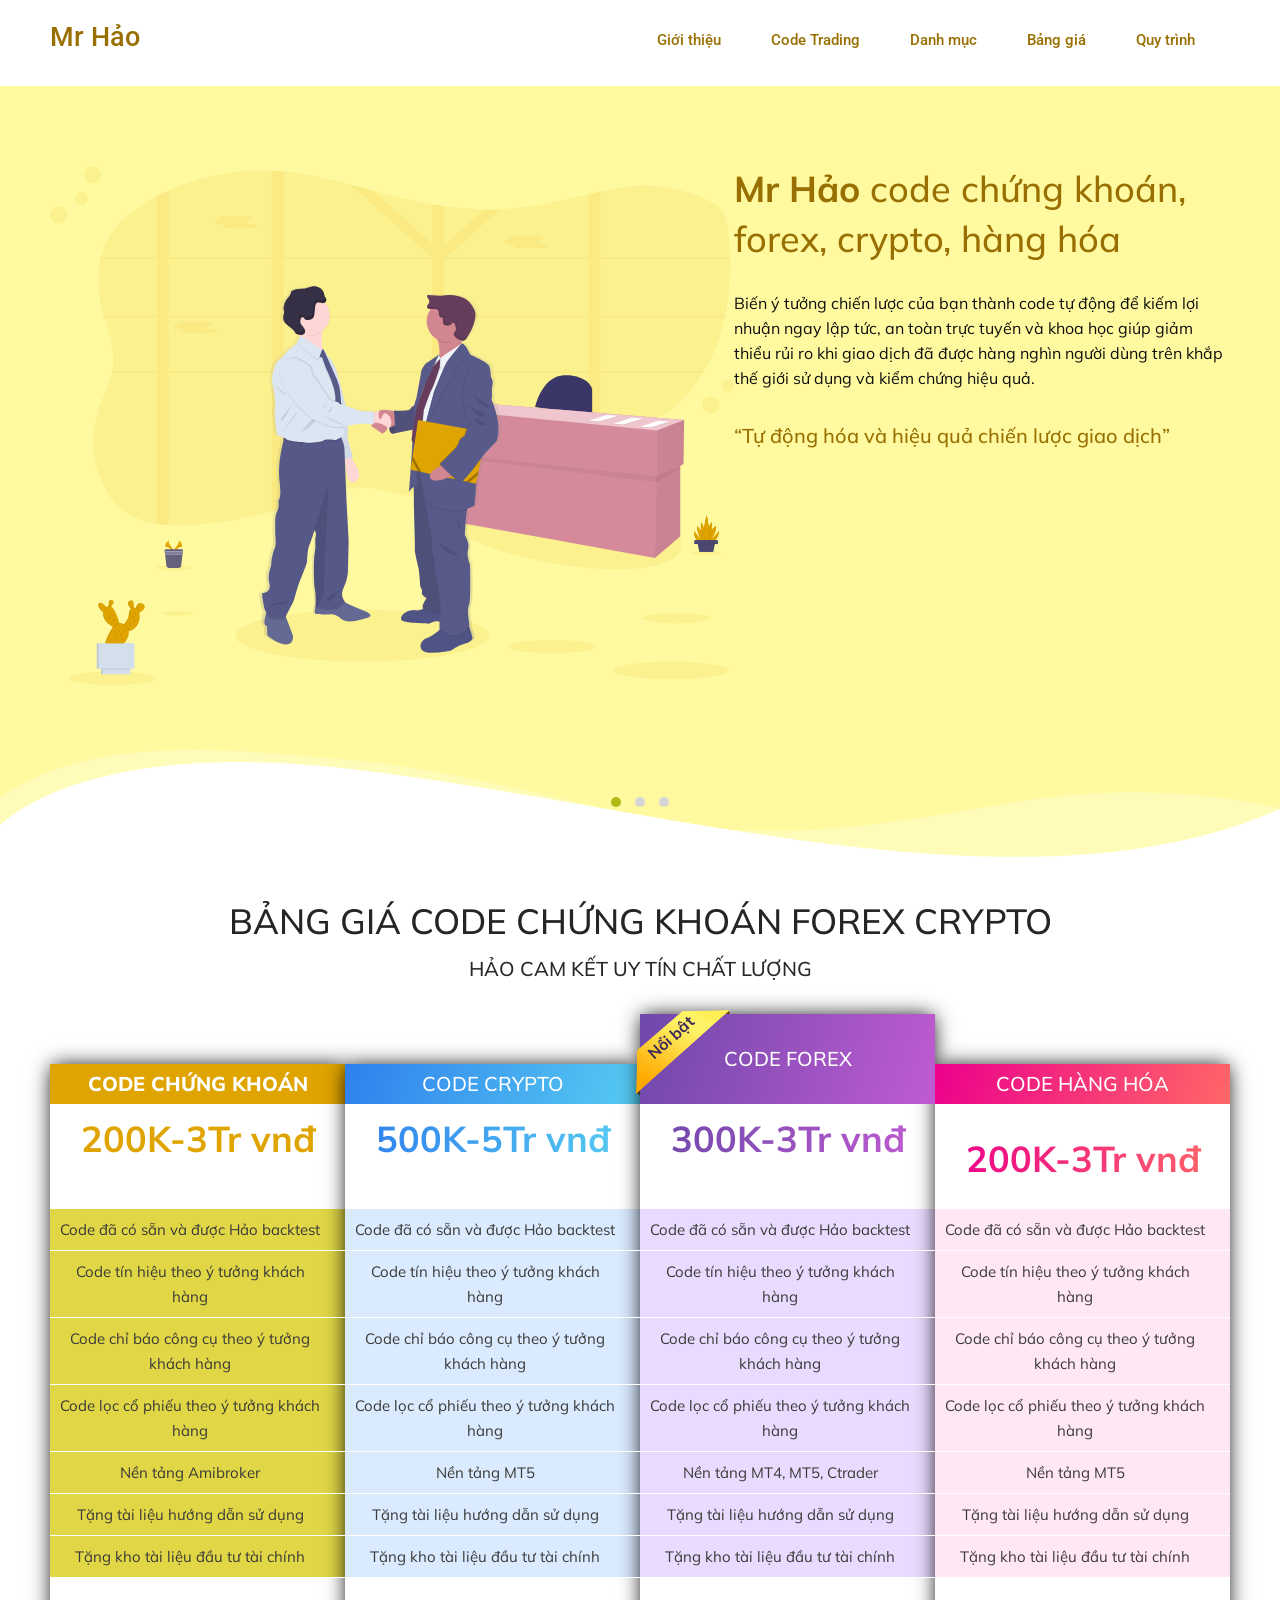
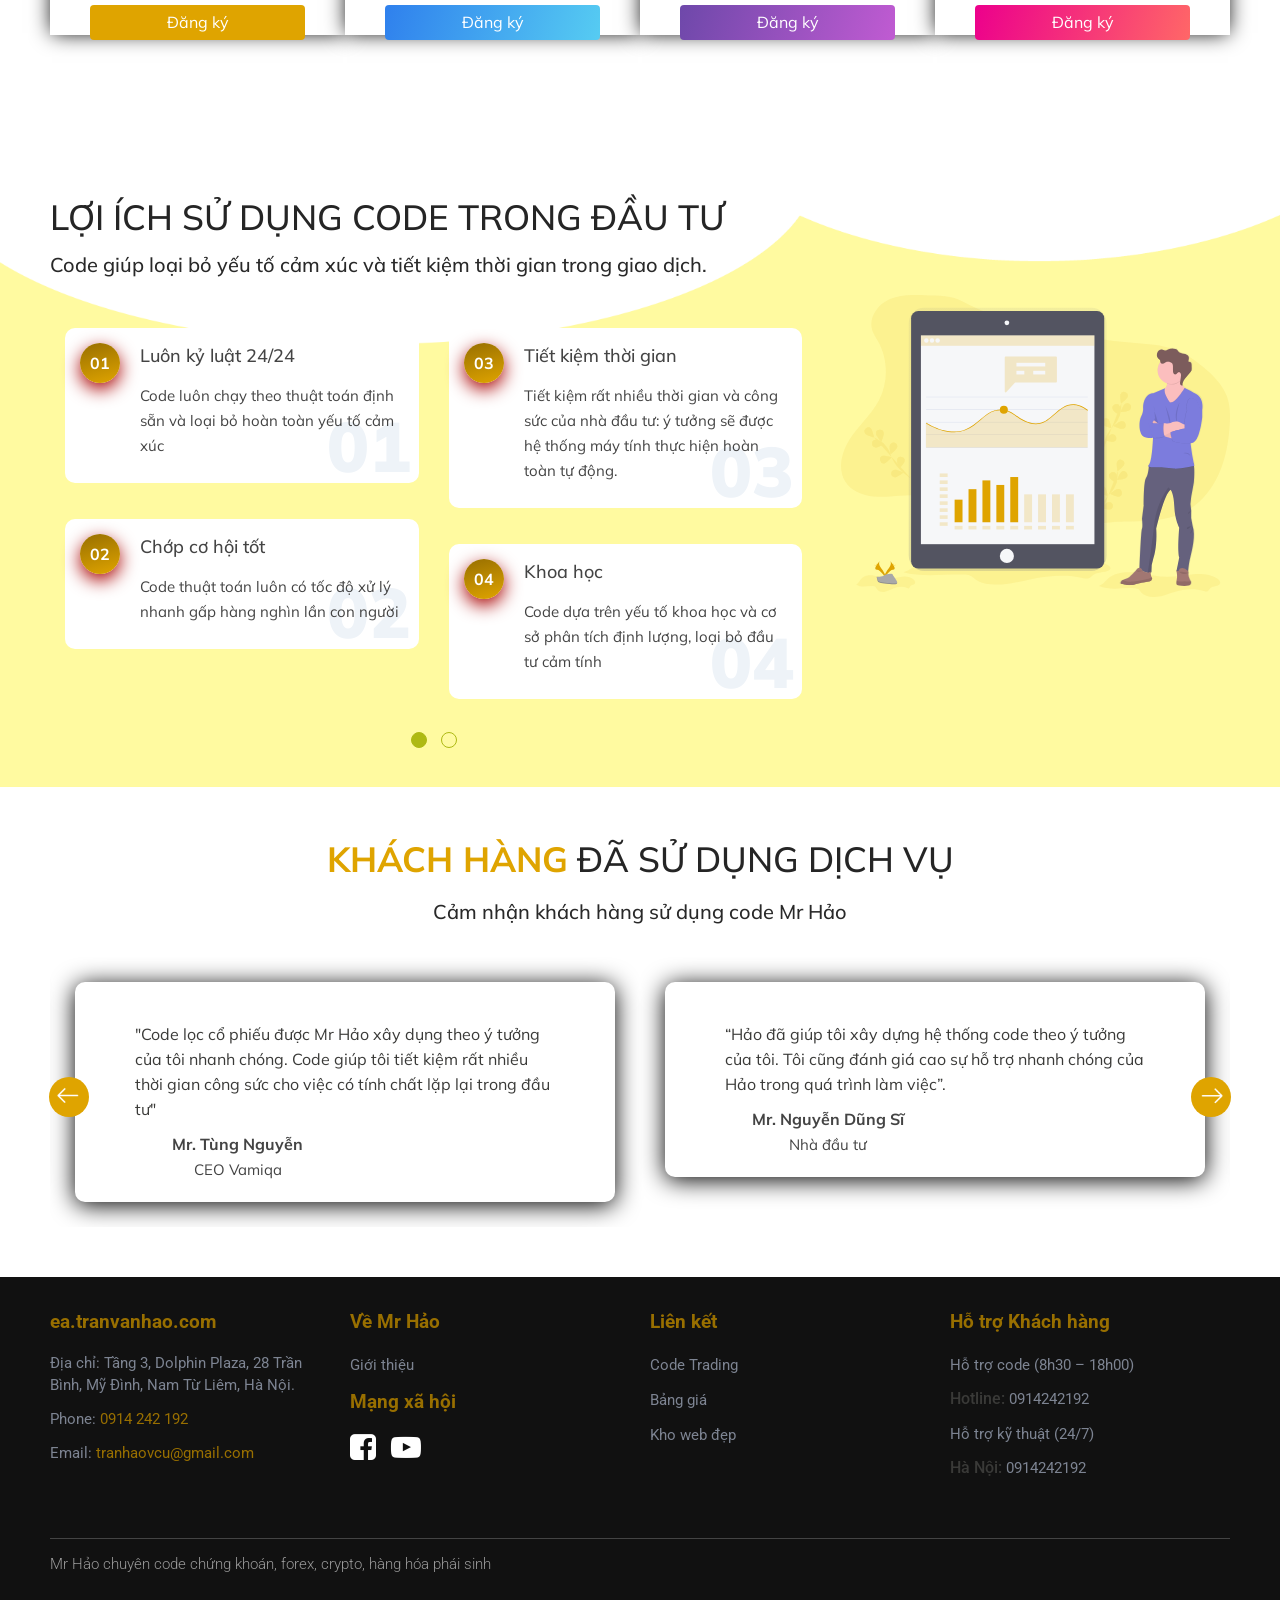
==== commit ab231ed0: "addgtag" ====
--- a/index.html
+++ b/index.html
@@ -107,7 +107,15 @@
     color: #000;
 }
 </style>	
-		
+<!-- Google tag (gtag.js) -->
+<script async src="https://www.googletagmanager.com/gtag/js?id=G-6NER4N1FXZ"></script>
+<script>
+  window.dataLayer = window.dataLayer || [];
+  function gtag(){dataLayer.push(arguments);}
+  gtag('js', new Date());
+
+  gtag('config', 'G-6NER4N1FXZ');
+</script>		
 </head>
 <body data-rsssl=1 class="home page-template page-template-LDPpage page-template-LDPpage-php page page-id-5717 wp-custom-logo theme-tvhtheme " itemscope itemtype="http://schema.org/WebPage">
 <div id="fb-root"></div>
@@ -162,7 +170,7 @@
 									<p><a title="img" href="#"><img decoding="async" loading="lazy" class="alignnone size-full wp-image-7023" src="content/uploads/2021/07/mobile-testing-svg-555c3eb.svg" alt="" width="878" height="626" /></a></p>
 																	</div>
 								<div class="ldp__banenr-items ldp__banenr-items2">
-																		<h3><label>Mr Hảo</label><br />code chứng khoán, forex, crypto, hàng hóa</h3>
+																		<h3><label>Mr Hảo</label><br /> code chứng khoán, forex, crypto, hàng hóa</h3>
 <p>Biến ý tưởng chiến lược của bạn thành code tự động để kiếm lợi nhuận ngay lập tức, an toàn trực tuyến và khoa học giúp giảm thiểu rủi ro khi giao dịch đã được hàng nghìn người dùng trên khắp thế giới sử dụng và kiểm chứng hiệu quả.</p>
 <h6>&#8220;Tự động hóa và hiệu quả chiến lược giao dịch&#8221;</h6>
 																	</div>
@@ -172,7 +180,7 @@
 									<p><a title="img" href="#"><img decoding="async" loading="lazy" class="alignnone size-full wp-image-7023" src="content/uploads/2021/07/press-play-svg-5547fb2.svg" alt="" width="878" height="626" /></a></p>
 																	</div>
 								<div class="ldp__banenr-items ldp__banenr-items2">
-																		<h3><label>Mr Hảo</label>code chứng khoán, forex, crypto, hàng hóa</h3>
+																		<h3><label>Mr Hảo</label> code chứng khoán, forex, crypto, hàng hóa</h3>
 <p>Biến ý tưởng chiến lược của bạn thành code tự động để kiếm lợi nhuận ngay lập tức, an toàn trực tuyến và khoa học giúp giảm thiểu rủi ro khi giao dịch đã được hàng nghìn người dùng trên khắp thế giới sử dụng và kiểm chứng hiệu quả.</p>
 <h6>&#8220;Tự động hóa và hiệu quả chiến lược giao dịch&#8230;&#8221;</h6>
 									 
@@ -363,7 +371,6 @@
 </div>
 </div>
 <div class="ldp__process-right"><img decoding="async" loading="lazy" class="alignnone size-full wp-image-5726" src="content/uploads/2021/07/report-svg-5200410.svg" alt="" width="646" height="517" /></div>
-<div class="ldp__process-button"><a title="Đăng ký nhận khuyến mại lớn nhất" href="tel:0914242192">Đăng ký nhận khuyến mại lớn nhất!</a></div>
 </div>
 			</div>
 		</div>
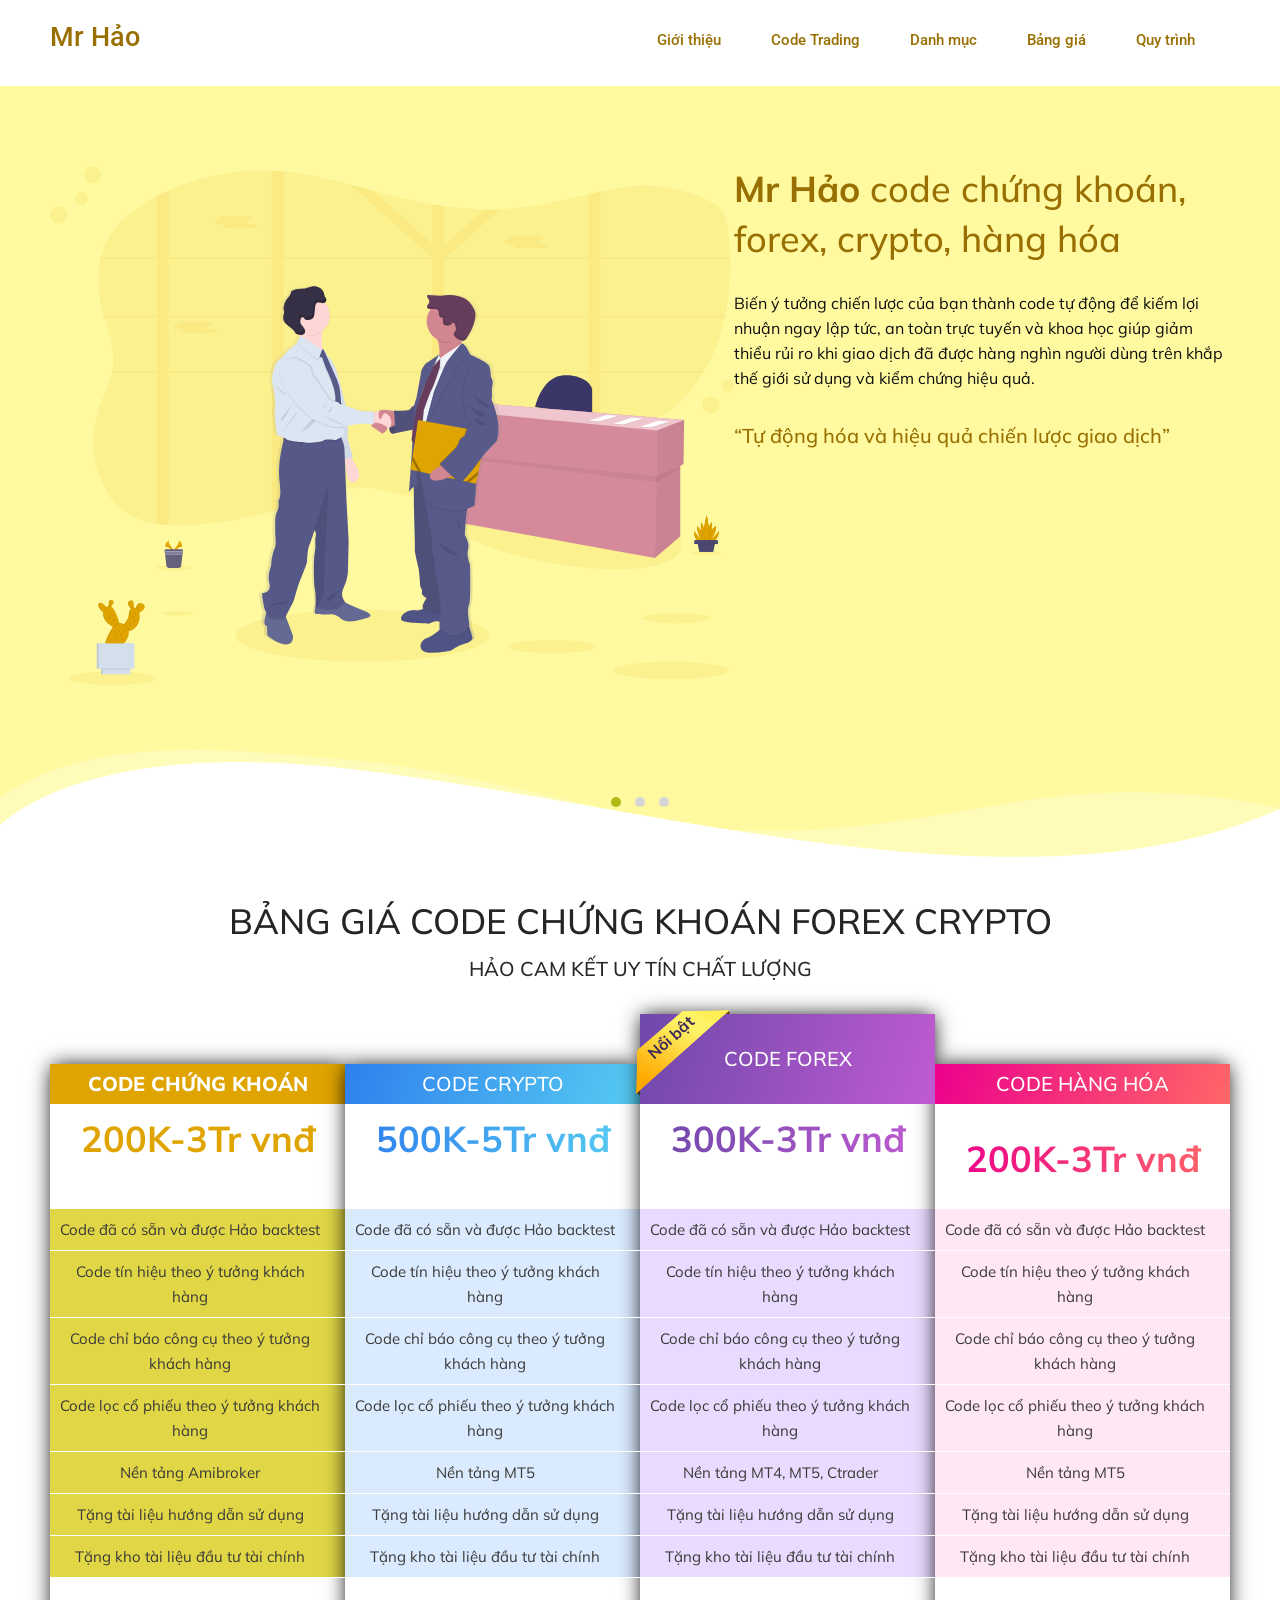
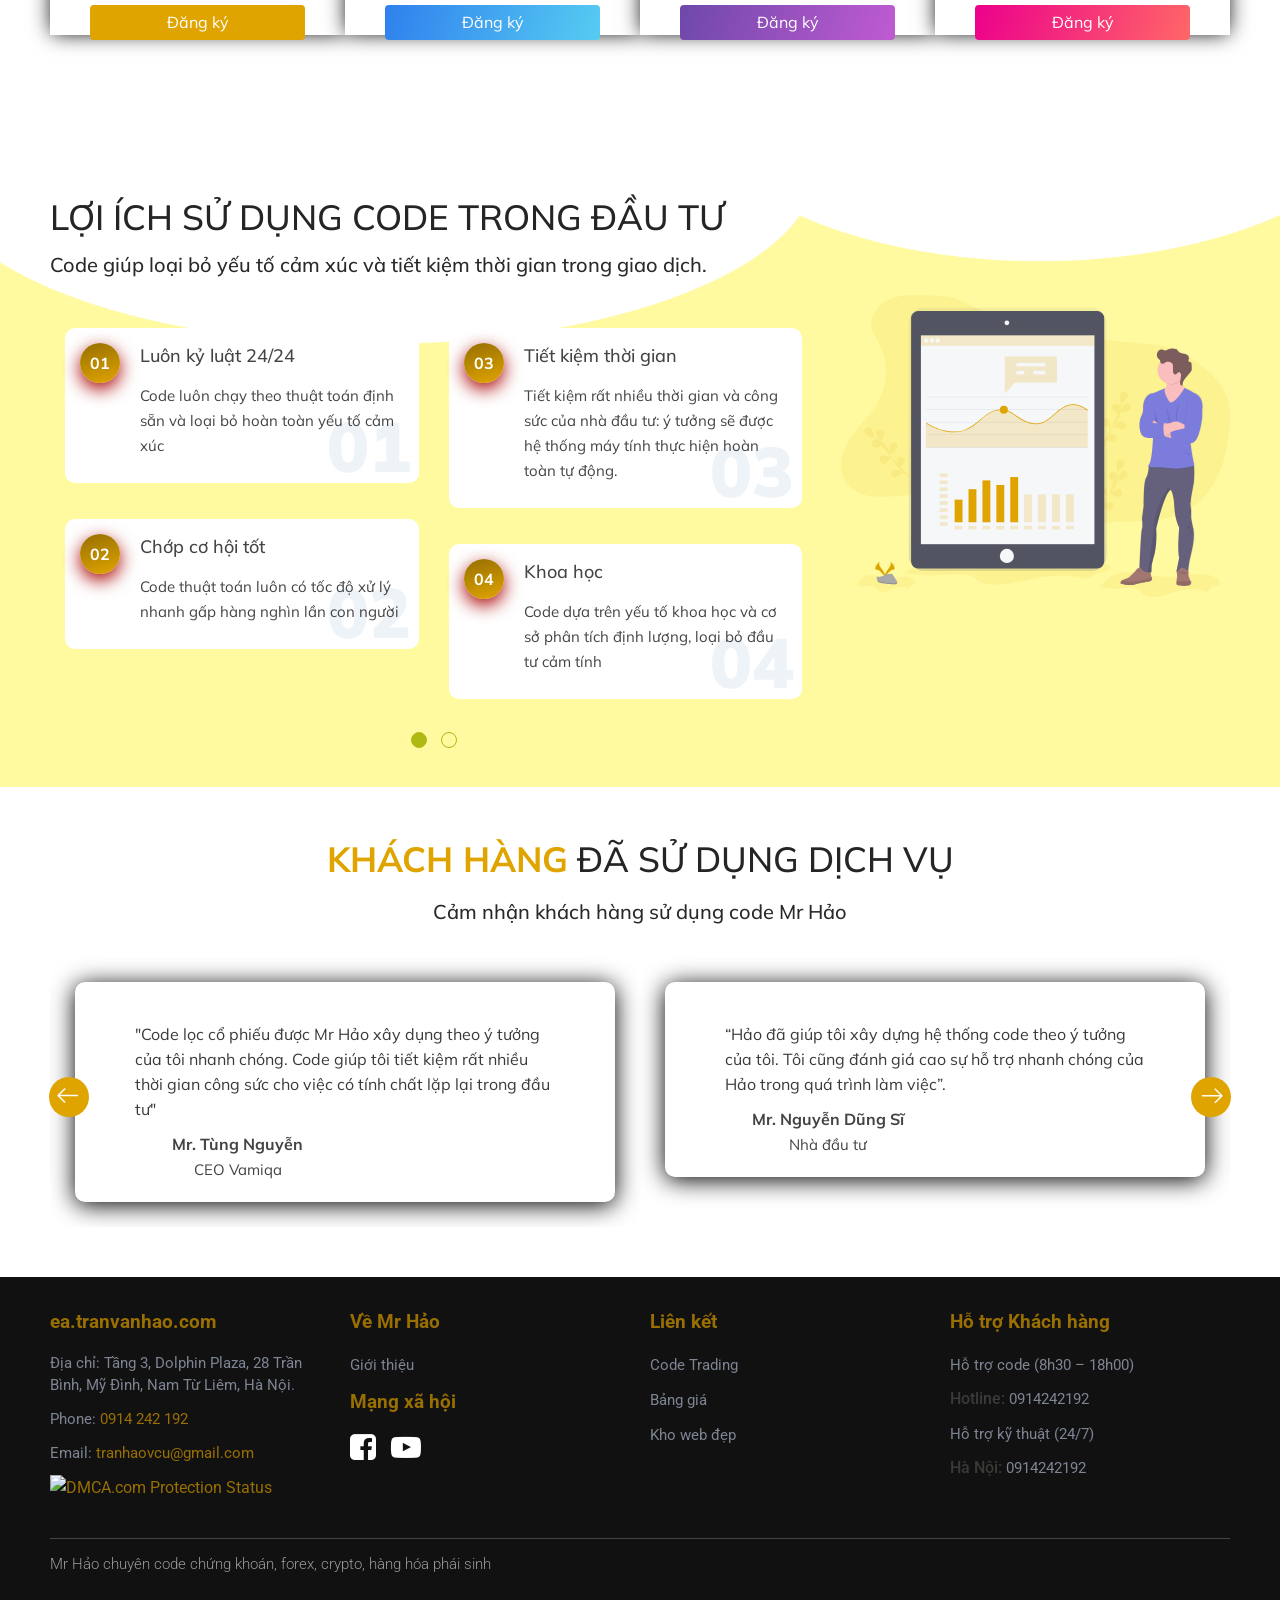
==== commit 0ec929c2: "adđmca" ====
--- a/index.html
+++ b/index.html
@@ -494,7 +494,7 @@
 <p>Địa chỉ: Tầng 3, Dolphin Plaza, 28 Trần Bình, Mỹ Đình, Nam Từ Liêm, Hà Nội.</p><br>
 <p>Phone: <a href="tel:0914242192">0914 242 192</a></p> <br>
 <p>Email: <a href="mailto:tranhaovcu@gmail.com">tranhaovcu@gmail.com</a></p><br>
-<!--dmca-->
+<a href="//www.dmca.com/Protection/Status.aspx?ID=918a2d36-85c3-4a10-b648-2d4e06731949" title="DMCA.com Protection Status" class="dmca-badge"> <img src ="https://images.dmca.com/Badges/dmca_protected_sml_120g.png?ID=918a2d36-85c3-4a10-b648-2d4e06731949"  alt="DMCA.com Protection Status" /></a>  <script src="https://images.dmca.com/Badges/DMCABadgeHelper.min.js"> </script>
 <p>&nbsp;</p>
 </div>
 		</div>                        </div>  
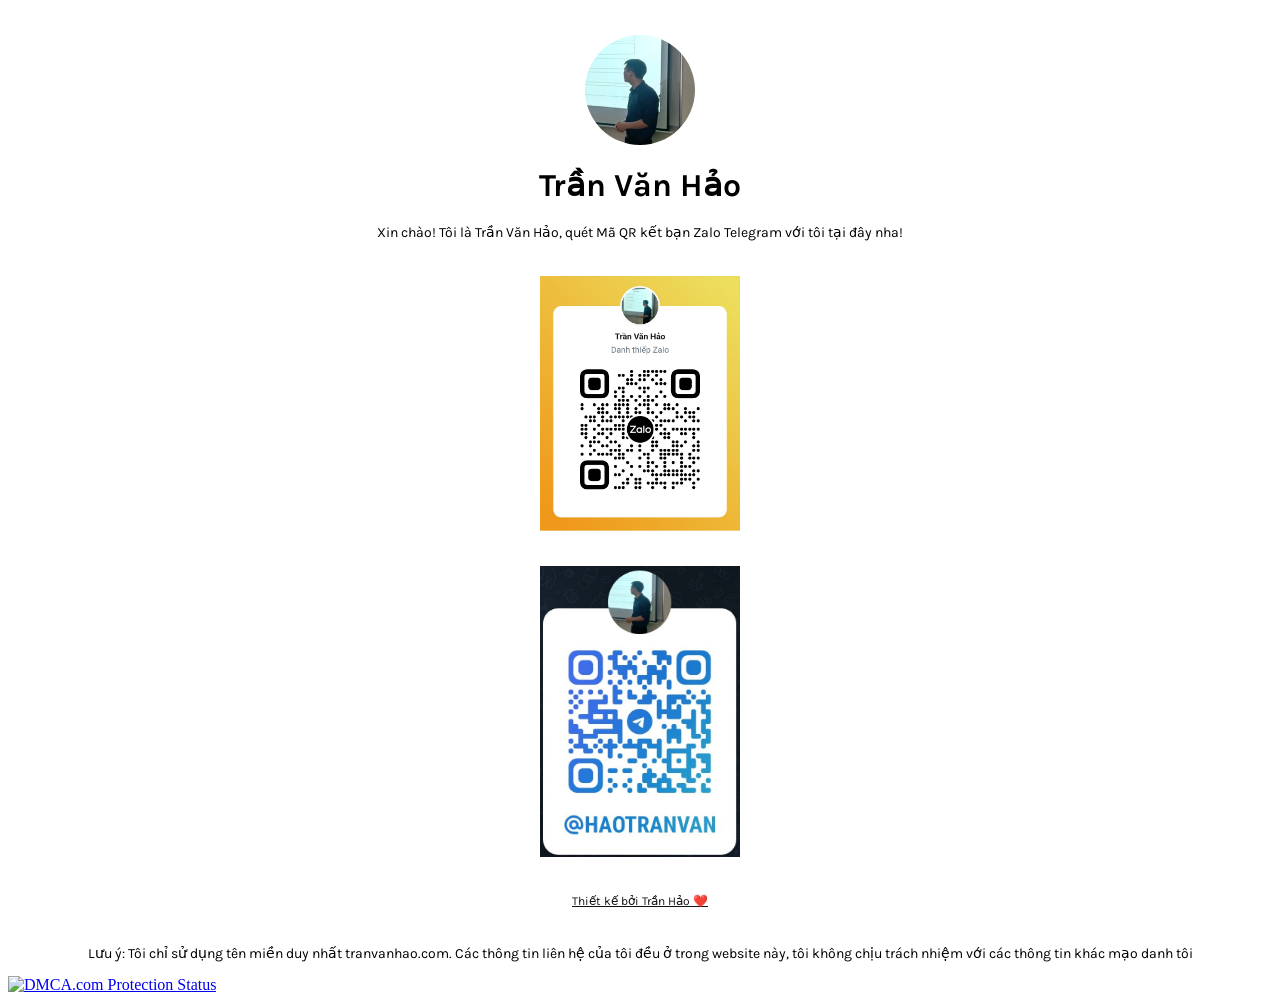
==== commit b91a2fe5: "first commit" ====
--- a/index.html
+++ b/index.html
@@ -1,583 +1,143 @@
 <!DOCTYPE html>
 <html lang="vi">
-<meta http-equiv="content-type" content="text/html;charset=UTF-8" />
-<meta name="robots" content="index,dofollow">
-<meta name="viewport" content="width=device-width, initial-scale=1">
-<script src="content/template/tvhtheme/js/jquery-2.0.0.min.js"></script>
-<script src="content/template/tvhtheme/js/owl.carousel.min.js"></script>
-<script src="content/template/tvhtheme/js/jquery.fancybox.js"></script>
-<script src="content/template/tvhtheme/js/arcontactus.js"></script>
-<script src="content/template/tvhtheme/js/script.js"></script>
-<meta name='robots' content='index, follow, max-image-preview:large, max-snippet:-1, max-video-preview:-1' />
-<style type="text/css">
-img.wp-smiley,
-img.emoji {
-	display: inline !important;
-	border: none !important;
-	box-shadow: none !important;
-	height: 1em !important;
-	width: 1em !important;
-	margin: 0 0.07em !important;
-	vertical-align: -0.1em !important;
-	background: none !important;
-	padding: 0 !important;
+    <head>
+        <meta name="viewport" content="width=device-width, initial-scale=1">
+        <meta charset="UTF-8">
+        <title>Trần Văn Hảo - Website</title>
+        <meta name="title" content="Trần Văn Hảo - Website"/>
+        <meta name="description" content="Thông tin liên hệ, website thông tin liên hệ - Trần Văn Hảo">
+        <meta property="og:title" content="Trần Văn Hảo" />
+        <meta property="og:site_name" content="tranvanhao.com" />
+        <meta property="og:description" content="Thông tin liên hệ, website thông tin liên hệ - Trần Văn Hảo." />
+        <style>
+/* latin-ext */
+@font-face {
+  font-family: 'Karla';
+  font-style: normal;
+  font-weight: 400;
+  font-display: swap;
+  src: url(font/qkB9XvYC6trAT55ZBi1ueQVIjQTD-JrIH2G7nytkHRyQ8p4wUjm6bnEr.woff2) format('woff2');
+  unicode-range: U+0100-02AF, U+0304, U+0308, U+0329, U+1E00-1E9F, U+1EF2-1EFF, U+2020, U+20A0-20AB, U+20AD-20CF, U+2113, U+2C60-2C7F, U+A720-A7FF;
 }
-</style>
-	<link rel='stylesheet' id='wp-block-library-css' href='includes/css/dist/block-library/style.min6a4d.css?ver=6.1.1' type='text/css' media='all' />
-<style id='global-styles-inline-css' type='text/css'>
-body{--wp--preset--color--black: #000000;--wp--preset--color--cyan-bluish-gray: #abb8c3;--wp--preset--color--white: #ffffff;--wp--preset--color--pale-pink: #f78da7;--wp--preset--color--vivid-red: #cf2e2e;--wp--preset--color--luminous-vivid-orange: #ff6900;--wp--preset--color--luminous-vivid-amber: #fcb900;--wp--preset--color--light-green-cyan: #7bdcb5;--wp--preset--color--vivid-green-cyan: #00d084;--wp--preset--color--pale-cyan-blue: #8ed1fc;--wp--preset--color--vivid-cyan-blue: #0693e3;--wp--preset--color--vivid-purple: #9b51e0;--wp--preset--gradient--vivid-cyan-blue-to-vivid-purple: linear-gradient(135deg,rgba(6,147,227,1) 0%,rgb(155,81,224) 100%);--wp--preset--gradient--light-green-cyan-to-vivid-green-cyan: linear-gradient(135deg,rgb(122,220,180) 0%,rgb(0,208,130) 100%);--wp--preset--gradient--luminous-vivid-amber-to-luminous-vivid-orange: linear-gradient(135deg,rgba(252,185,0,1) 0%,rgba(255,105,0,1) 100%);--wp--preset--gradient--luminous-vivid-orange-to-vivid-red: linear-gradient(135deg,rgba(255,105,0,1) 0%,rgb(207,46,46) 100%);--wp--preset--gradient--very-light-gray-to-cyan-bluish-gray: linear-gradient(135deg,rgb(238,238,238) 0%,rgb(169,184,195) 100%);--wp--preset--gradient--cool-to-warm-spectrum: linear-gradient(135deg,rgb(74,234,220) 0%,rgb(151,120,209) 20%,rgb(207,42,186) 40%,rgb(238,44,130) 60%,rgb(251,105,98) 80%,rgb(254,248,76) 100%);--wp--preset--gradient--blush-light-purple: linear-gradient(135deg,rgb(255,206,236) 0%,rgb(152,150,240) 100%);--wp--preset--gradient--blush-bordeaux: linear-gradient(135deg,rgb(254,205,165) 0%,rgb(254,45,45) 50%,rgb(107,0,62) 100%);--wp--preset--gradient--luminous-dusk: linear-gradient(135deg,rgb(255,203,112) 0%,rgb(199,81,192) 50%,rgb(65,88,208) 100%);--wp--preset--gradient--pale-ocean: linear-gradient(135deg,rgb(255,245,203) 0%,rgb(182,227,212) 50%,rgb(51,167,181) 100%);--wp--preset--gradient--electric-grass: linear-gradient(135deg,rgb(202,248,128) 0%,rgb(113,206,126) 100%);--wp--preset--gradient--midnight: linear-gradient(135deg,rgb(2,3,129) 0%,rgb(40,116,252) 100%);--wp--preset--duotone--dark-grayscale: url('#wp-duotone-dark-grayscale');--wp--preset--duotone--grayscale: url('#wp-duotone-grayscale');--wp--preset--duotone--purple-yellow: url('#wp-duotone-purple-yellow');--wp--preset--duotone--blue-red: url('#wp-duotone-blue-red');--wp--preset--duotone--midnight: url('#wp-duotone-midnight');--wp--preset--duotone--magenta-yellow: url('#wp-duotone-magenta-yellow');--wp--preset--duotone--purple-green: url('#wp-duotone-purple-green');--wp--preset--duotone--blue-orange: url('#wp-duotone-blue-orange');--wp--preset--font-size--small: 13px;--wp--preset--font-size--medium: 20px;--wp--preset--font-size--large: 36px;--wp--preset--font-size--x-large: 42px;--wp--preset--spacing--20: 0.44rem;--wp--preset--spacing--30: 0.67rem;--wp--preset--spacing--40: 1rem;--wp--preset--spacing--50: 1.5rem;--wp--preset--spacing--60: 2.25rem;--wp--preset--spacing--70: 3.38rem;--wp--preset--spacing--80: 5.06rem;}:where(.is-layout-flex){gap: 0.5em;}body .is-layout-flow > .alignleft{float: left;margin-inline-start: 0;margin-inline-end: 2em;}body .is-layout-flow > .alignright{float: right;margin-inline-start: 2em;margin-inline-end: 0;}body .is-layout-flow > .aligncenter{margin-left: auto !important;margin-right: auto !important;}body .is-layout-constrained > .alignleft{float: left;margin-inline-start: 0;margin-inline-end: 2em;}body .is-layout-constrained > .alignright{float: right;margin-inline-start: 2em;margin-inline-end: 0;}body .is-layout-constrained > .aligncenter{margin-left: auto !important;margin-right: auto !important;}body .is-layout-constrained > :where(:not(.alignleft):not(.alignright):not(.alignfull)){max-width: var(--wp--style--global--content-size);margin-left: auto !important;margin-right: auto !important;}body .is-layout-constrained > .alignwide{max-width: var(--wp--style--global--wide-size);}body .is-layout-flex{display: flex;}body .is-layout-flex{flex-wrap: wrap;align-items: center;}body .is-layout-flex > *{margin: 0;}:where(.wp-block-columns.is-layout-flex){gap: 2em;}.has-black-color{color: var(--wp--preset--color--black) !important;}.has-cyan-bluish-gray-color{color: var(--wp--preset--color--cyan-bluish-gray) !important;}.has-white-color{color: var(--wp--preset--color--white) !important;}.has-pale-pink-color{color: var(--wp--preset--color--pale-pink) !important;}.has-vivid-red-color{color: var(--wp--preset--color--vivid-red) !important;}.has-luminous-vivid-orange-color{color: var(--wp--preset--color--luminous-vivid-orange) !important;}.has-luminous-vivid-amber-color{color: var(--wp--preset--color--luminous-vivid-amber) !important;}.has-light-green-cyan-color{color: var(--wp--preset--color--light-green-cyan) !important;}.has-vivid-green-cyan-color{color: var(--wp--preset--color--vivid-green-cyan) !important;}.has-pale-cyan-blue-color{color: var(--wp--preset--color--pale-cyan-blue) !important;}.has-vivid-cyan-blue-color{color: var(--wp--preset--color--vivid-cyan-blue) !important;}.has-vivid-purple-color{color: var(--wp--preset--color--vivid-purple) !important;}.has-black-background-color{background-color: var(--wp--preset--color--black) !important;}.has-cyan-bluish-gray-background-color{background-color: var(--wp--preset--color--cyan-bluish-gray) !important;}.has-white-background-color{background-color: var(--wp--preset--color--white) !important;}.has-pale-pink-background-color{background-color: var(--wp--preset--color--pale-pink) !important;}.has-vivid-red-background-color{background-color: var(--wp--preset--color--vivid-red) !important;}.has-luminous-vivid-orange-background-color{background-color: var(--wp--preset--color--luminous-vivid-orange) !important;}.has-luminous-vivid-amber-background-color{background-color: var(--wp--preset--color--luminous-vivid-amber) !important;}.has-light-green-cyan-background-color{background-color: var(--wp--preset--color--light-green-cyan) !important;}.has-vivid-green-cyan-background-color{background-color: var(--wp--preset--color--vivid-green-cyan) !important;}.has-pale-cyan-blue-background-color{background-color: var(--wp--preset--color--pale-cyan-blue) !important;}.has-vivid-cyan-blue-background-color{background-color: var(--wp--preset--color--vivid-cyan-blue) !important;}.has-vivid-purple-background-color{background-color: var(--wp--preset--color--vivid-purple) !important;}.has-black-border-color{border-color: var(--wp--preset--color--black) !important;}.has-cyan-bluish-gray-border-color{border-color: var(--wp--preset--color--cyan-bluish-gray) !important;}.has-white-border-color{border-color: var(--wp--preset--color--white) !important;}.has-pale-pink-border-color{border-color: var(--wp--preset--color--pale-pink) !important;}.has-vivid-red-border-color{border-color: var(--wp--preset--color--vivid-red) !important;}.has-luminous-vivid-orange-border-color{border-color: var(--wp--preset--color--luminous-vivid-orange) !important;}.has-luminous-vivid-amber-border-color{border-color: var(--wp--preset--color--luminous-vivid-amber) !important;}.has-light-green-cyan-border-color{border-color: var(--wp--preset--color--light-green-cyan) !important;}.has-vivid-green-cyan-border-color{border-color: var(--wp--preset--color--vivid-green-cyan) !important;}.has-pale-cyan-blue-border-color{border-color: var(--wp--preset--color--pale-cyan-blue) !important;}.has-vivid-cyan-blue-border-color{border-color: var(--wp--preset--color--vivid-cyan-blue) !important;}.has-vivid-purple-border-color{border-color: var(--wp--preset--color--vivid-purple) !important;}.has-vivid-cyan-blue-to-vivid-purple-gradient-background{background: var(--wp--preset--gradient--vivid-cyan-blue-to-vivid-purple) !important;}.has-light-green-cyan-to-vivid-green-cyan-gradient-background{background: var(--wp--preset--gradient--light-green-cyan-to-vivid-green-cyan) !important;}.has-luminous-vivid-amber-to-luminous-vivid-orange-gradient-background{background: var(--wp--preset--gradient--luminous-vivid-amber-to-luminous-vivid-orange) !important;}.has-luminous-vivid-orange-to-vivid-red-gradient-background{background: var(--wp--preset--gradient--luminous-vivid-orange-to-vivid-red) !important;}.has-very-light-gray-to-cyan-bluish-gray-gradient-background{background: var(--wp--preset--gradient--very-light-gray-to-cyan-bluish-gray) !important;}.has-cool-to-warm-spectrum-gradient-background{background: var(--wp--preset--gradient--cool-to-warm-spectrum) !important;}.has-blush-light-purple-gradient-background{background: var(--wp--preset--gradient--blush-light-purple) !important;}.has-blush-bordeaux-gradient-background{background: var(--wp--preset--gradient--blush-bordeaux) !important;}.has-luminous-dusk-gradient-background{background: var(--wp--preset--gradient--luminous-dusk) !important;}.has-pale-ocean-gradient-background{background: var(--wp--preset--gradient--pale-ocean) !important;}.has-electric-grass-gradient-background{background: var(--wp--preset--gradient--electric-grass) !important;}.has-midnight-gradient-background{background: var(--wp--preset--gradient--midnight) !important;}.has-small-font-size{font-size: var(--wp--preset--font-size--small) !important;}.has-medium-font-size{font-size: var(--wp--preset--font-size--medium) !important;}.has-large-font-size{font-size: var(--wp--preset--font-size--large) !important;}.has-x-large-font-size{font-size: var(--wp--preset--font-size--x-large) !important;}
-.wp-block-navigation a:where(:not(.wp-element-button)){color: inherit;}
-:where(.wp-block-columns.is-layout-flex){gap: 2em;}
-.wp-block-pullquote{font-size: 1.5em;line-height: 1.6;}
-</style>
-<link rel='stylesheet' id='devvn-quickbuy-style-css' href='content/addon/devvn-quick-buy/css/devvn-quick-buy4c56.css?ver=2.0.2' type='text/css' media='all' />
-<link rel='stylesheet' id='menu-image-css' href='content/addon/menu-image/includes/css/menu-image6173.css?ver=3.0.8' type='text/css' media='all' />
-<link rel='stylesheet' id='dashicons-css' href='includes/css/dashicons.min6a4d.css?ver=6.1.1' type='text/css' media='all' />
-</style>
-<link rel='stylesheet' id='bootstrap-css' href='content/template/tvhtheme/css/bootstrap.css' type='text/css' media='all' />
-<link rel='stylesheet' id='font-awesome-css' href='content/template/tvhtheme/css/font-awesome.min.css' type='text/css' media='all' />
-<link rel='stylesheet' id='fancybox-css' href='content/template/tvhtheme/css/jquery.fancybox.css' type='text/css' media='all' />
-<link rel='stylesheet' id='main-styles-css' href='content/template/tvhtheme/css/styles.css' type='text/css' media='all' />
-<link rel='stylesheet' id='arcontactus-css' href='content/template/tvhtheme/css/arcontactus.css' type='text/css' media='all' />
-<link rel='stylesheet' id='recent-posts-widget-with-thumbnails-public-style-css' href='content/addon/recent-posts-widget-with-thumbnails/public03db.css?ver=7.1.1' type='text/css' media='all' />
-<script type='text/javascript' src='includes/js/jquery/jquery.mina7a0.js?ver=3.6.1' id='jquery-core-js'></script>
-<script type='text/javascript' src='includes/js/jquery/jquery-migrate.mind617.js?ver=3.3.2' id='jquery-migrate-js'></script>
-
-<link rel='shortlink' href='index.html' />
-	<link rel="icon" href="content/uploads/2022/07/cropped-favicon-32x32.png" sizes="32x32" />
-<link rel="icon" href="content/uploads/2022/07/cropped-favicon-192x192.png" sizes="192x192" />
-<link rel="apple-touch-icon" href="content/uploads/2022/07/cropped-favicon-180x180.png" />
-		<style type="text/css" id="wp-custom-css">
-			body {
-    font: 16px/25px Roboto,Arial,sans-serif;
-	  color: #3a3a38;
+/* latin */
+@font-face {
+  font-family: 'Karla';
+  font-style: normal;
+  font-weight: 400;
+  font-display: swap;
+  src: url(font/qkB9XvYC6trAT55ZBi1ueQVIjQTD-JrIH2G7nytkHRyQ8p4wUje6bg.woff2) format('woff2');
+  unicode-range: U+0000-00FF, U+0131, U+0152-0153, U+02BB-02BC, U+02C6, U+02DA, U+02DC, U+0304, U+0308, U+0329, U+2000-206F, U+2074, U+20AC, U+2122, U+2191, U+2193, U+2212, U+2215, U+FEFF, U+FFFD;
 }
-.tieu-chi-web-content .tc-qs {
-    background: #f3f2f2;
+/* latin-ext */
+@font-face {
+  font-family: 'Karla';
+  font-style: normal;
+  font-weight: 700;
+  font-display: swap;
+  src: url(font/qkB9XvYC6trAT55ZBi1ueQVIjQTD-JrIH2G7nytkHRyQ8p4wUjm6bnEr.woff2) format('woff2');
+  unicode-range: U+0100-02AF, U+0304, U+0308, U+0329, U+1E00-1E9F, U+1EF2-1EFF, U+2020, U+20A0-20AB, U+20AD-20CF, U+2113, U+2C60-2C7F, U+A720-A7FF;
 }
-.tieu-chi-web-content .tc-aw {
-    color: #986f00;
+/* latin */
+@font-face {
+  font-family: 'Karla';
+  font-style: normal;
+  font-weight: 700;
+  font-display: swap;
+  src: url(font/qkB9XvYC6trAT55ZBi1ueQVIjQTD-JrIH2G7nytkHRyQ8p4wUje6bg.woff2) format('woff2');
+  unicode-range: U+0000-00FF, U+0131, U+0152-0153, U+02BB-02BC, U+02C6, U+02DA, U+02DC, U+0304, U+0308, U+0329, U+2000-206F, U+2074, U+20AC, U+2122, U+2191, U+2193, U+2212, U+2215, U+FEFF, U+FFFD;
 }
-h1, h2, h3, h4, h5, h6, .h1, .h2, .h3, .h4, .h5, .h6 {
-    line-height: 1.4;
-	    color: #DFA400;
+/* main css */
+:root {
+    --bgColor:#ffffff;
+    --accentColor: #936C00;
+    --font: 'Karla', sans-serif;
+    --firstName: 'John';
+    --lastName: 'Doe';
 }
-.top-menu ul#menu-page-menu li.menu-item a {
-    padding: 5px 15px;
-    font-size: 15px;
+body{
+    background-color: var(--bgColor);
 }
-.lua-chon-cty-tkw-content p {
-    color: #212529;
-    line-height: 30px;
+#userPhoto{
+    width: 110px;
+    height: 110px;
+    display: block;
+    margin: 35px auto 20px;
+    border-radius: 50%;
 }
-a {
-    color: #986f00;
+#qrlienhe{
+    width: 200px;
+    display: block;
+    margin: 35px auto 20px;
 }
-.tieu-chi-web-content ul li label {
-    line-height: 37px;
-    font-size: 18px;
-    font-weight: 500;
-    color: #DFA400;
+#links{
+    max-width: 675px;
+    width: auto;
+    display: block;
+    margin: 27px auto;
 }
-.baogia-featured ul li {
-    font-weight: 400;
-    color: #212529;
+.link{
+    display: block;
+    background-color: var(--accentColor);
+    color: var(--bgColor);
+    font-family: var(--font);
+    text-align: center;
+    margin-bottom: 20px;
+    padding: 17px;
+    text-decoration: none;
+    font-size: 1rem;
+    transition: all .25s cubic-bezier(.08,.59,.29,.99);
+    border: solid var(--accentColor) 2px;
 }
-.page-template-thietkeweb .wpcf7 form.sent .wpcf7-response-output {
-    color: #212529!important;
+.link:hover{
+    background-color: var(--bgColor);
+    color: var(--accentColor);
 }
-.header-content .header-logo img {
-    max-height: 45px;
+h5{
+    text-align: center;
+    margin-bottom: 20px;
+    color: #000000;
+    font-family: var(--font);
+    font-style: italic;;
 }
-b, strong {
-    font-weight: 500;
+h1{
+    text-align: center;
+    margin-bottom: 20px;
+    color: #000000;
+    font-family: var(--font);
 }
-.kh-title {
-    font-size: 27px;
+h6{
+    text-align: center;
+    margin-bottom: 20px;
+    color: rgb(136, 136, 136);
+    font-family: var(--font);
 }
-.baogia-details h2 {
-    font-size: 21px;
-    color: #DFA400;
+p{
+    font-size: 14px;
+    text-align: center;
+    color: #000000;
+    font-family: var(--font);
 }
-.top-title-container {
-    background: #ffffff;
+.atrib{
+    text-align: center;
+    display: block;
+    font-size: 12px;
+    margin-bottom: 20px;
+    color: rgb(18, 18, 18);
+    font-family: var(--font);
+    margin-bottom: 20px;
+    padding: 17px;
 }
-.baogia-featured ul li {
-    font-weight: 400;
-    color: #000;
-}
-</style>	
-<!-- Google tag (gtag.js) -->
-<script async src="https://www.googletagmanager.com/gtag/js?id=G-6NER4N1FXZ"></script>
-<script>
-  window.dataLayer = window.dataLayer || [];
-  function gtag(){dataLayer.push(arguments);}
-  gtag('js', new Date());
-
-  gtag('config', 'G-6NER4N1FXZ');
-</script>		
-</head>
-<body data-rsssl=1 class="home page-template page-template-LDPpage page-template-LDPpage-php page page-id-5717 wp-custom-logo theme-tvhtheme " itemscope itemtype="http://schema.org/WebPage">
-<div id="fb-root"></div>
-
-		</div>	    			</div>
-    			</div>
-    		</div>	
-    	</div>
-    	<div class="container">
-
-    		<div class="header-content">
-    			<div class="header-logo">
-    										<h1>
-							<a href="index.html" class="custom-logo-link" rel="home" aria-current="page" data-wpel-link="internal"><p>Mr Hảo</p></a></h1>
-									</div>
-				<div class="menu-box-container">
-		    		<div class="top-menu">
-		    			<ul id="menu-page-menu" class="menu">
-							<li id="menu-item-5191" class="menu-item menu-item-type-post_type menu-item-object-page menu-item-6272"><a href="../gioi-thieu/index.html" data-wpel-link="internal">Giới thiệu</a></li>
-							<li id="menu-item-5191" class="menu-item menu-item-type-post_type menu-item-object-page menu-item-6272"><a href="/code-trading/index.html" data-wpel-link="internal">Code Trading</a>
-</li>
-<li id="menu-item-59" class="menu-item menu-item-type-post_type menu-item-object-page menu-item-6272"><a href="danh-muc/code/index.html" data-wpel-link="internal">Danh mục</a>
-</li>
-<li id="menu-item-27" class="menu-item menu-item-type-post_type menu-item-object-page menu-item-6272"><a href="bang-gia/index.html" data-wpel-link="internal">Bảng giá</a>
-</li>
-<li id="menu-item-6272" class="menu-item menu-item-type-post_type menu-item-object-page menu-item-6272"><a href="quy-trinh/index.html" data-wpel-link="internal">Quy trình</a></li>	    		
-		    			<div class="hidden-menu"><span>ẨN Menu</span></div>
-		    		</div>
-		    	</div>
-		    	<div class="menu-mobile"></div>
-    		</div>
-    	</div>
-    </header>
-	<div class="main-content ldp__page">
-				<div class="ldp__banenr ldp__box">
-			<div class="ldp__banenr-box">
-				<div class="container">
-					<div class="ldp_banner_slider_new">
-						<div class="owl-carousel">
-														<div class="ldp_banner_box_new">
-								<div class="ldp__banenr-items">
-									<p><a title="img" href="#"><img decoding="async" loading="lazy" class="alignnone size-full wp-image-7023" src="content/uploads/2021/07/business-deal-svg-518fd06.svg" alt="" width="878" height="626" /></a></p>
-																	</div>
-								<div class="ldp__banenr-items ldp__banenr-items2">
-																		<h3><label>Mr Hảo</label> code chứng khoán, forex, crypto, hàng hóa</h3>
-<p>Biến ý tưởng chiến lược của bạn thành code tự động để kiếm lợi nhuận ngay lập tức, an toàn trực tuyến và khoa học giúp giảm thiểu rủi ro khi giao dịch đã được hàng nghìn người dùng trên khắp thế giới sử dụng và kiểm chứng hiệu quả.</p>
-<h6>&#8220;Tự động hóa và hiệu quả chiến lược giao dịch&#8221;</h6>
-																	</div>
-							</div>
-																					<div class="ldp_banner_box_new">
-								<div class="ldp__banenr-items">
-									<p><a title="img" href="#"><img decoding="async" loading="lazy" class="alignnone size-full wp-image-7023" src="content/uploads/2021/07/mobile-testing-svg-555c3eb.svg" alt="" width="878" height="626" /></a></p>
-																	</div>
-								<div class="ldp__banenr-items ldp__banenr-items2">
-																		<h3><label>Mr Hảo</label><br /> code chứng khoán, forex, crypto, hàng hóa</h3>
-<p>Biến ý tưởng chiến lược của bạn thành code tự động để kiếm lợi nhuận ngay lập tức, an toàn trực tuyến và khoa học giúp giảm thiểu rủi ro khi giao dịch đã được hàng nghìn người dùng trên khắp thế giới sử dụng và kiểm chứng hiệu quả.</p>
-<h6>&#8220;Tự động hóa và hiệu quả chiến lược giao dịch&#8221;</h6>
-																	</div>
-							</div>
-																					<div class="ldp_banner_box_new">
-								<div class="ldp__banenr-items">
-									<p><a title="img" href="#"><img decoding="async" loading="lazy" class="alignnone size-full wp-image-7023" src="content/uploads/2021/07/press-play-svg-5547fb2.svg" alt="" width="878" height="626" /></a></p>
-																	</div>
-								<div class="ldp__banenr-items ldp__banenr-items2">
-																		<h3><label>Mr Hảo</label> code chứng khoán, forex, crypto, hàng hóa</h3>
-<p>Biến ý tưởng chiến lược của bạn thành code tự động để kiếm lợi nhuận ngay lập tức, an toàn trực tuyến và khoa học giúp giảm thiểu rủi ro khi giao dịch đã được hàng nghìn người dùng trên khắp thế giới sử dụng và kiểm chứng hiệu quả.</p>
-<h6>&#8220;Tự động hóa và hiệu quả chiến lược giao dịch&#8230;&#8221;</h6>
-									 
-								</div>
-							</div>
-													</div>
-					</div>
-				</div>
-			</div>
-		</div>
-		
-				<div class="ldp__box ldp__pricing">
-			<div class="container">
-									<div class="ldp__title">
-<h2>BẢNG GIÁ CODE CHỨNG KHOÁN FOREX CRYPTO</h2>
-<h6>HẢO CAM KẾT UY TÍN CHẤT LƯỢNG</h6>
-</div>
-													<div class="ldp__pricing-box">
-												<div class="ldp__pricing-items ldp__pricing-items-1">
-							<div class="ldp__pricing-content">
-<div class="ldp__pricing-items-head">
-<h3>CODE CHỨNG KHOÁN</h3>
-</div>
-<div class="ldp__pricing-items-price">
-<h4>200K-3Tr vnđ</h4>
-</div>
-<div class="ldp__pricing-items-body">
-<ul>
-<li>Code đã có sẵn và được Hảo backtest</li>
-<li>Code tín hiệu theo ý tưởng khách hàng</li>
-<li>Code chỉ báo công cụ theo ý tưởng khách hàng</li>
-<li>Code lọc cổ phiếu theo ý tưởng khách hàng</li>
-<li>Nền tảng Amibroker</li>
-<li>Tặng tài liệu hướng dẫn sử dụng</li>
-<li>Tặng kho tài liệu đầu tư tài chính</li>
-</ul>
-</div>
-<div class="ldp__pricing-items-footer"><a id="ldp__pricing1" class="ldp__process-button" title="" href="tel:0914242192">Đăng ký</a></div>
-</div>
-						</div>
-																			<div class="ldp__pricing-items ldp__pricing-items-2">
-								<div class="ldp__pricing-content">
-<div class="ldp__pricing-items-head">
-<h3>CODE CRYPTO</h3>
-</div>
-<div class="ldp__pricing-items-price">
-<h4>500K-5Tr vnđ</h4>
-</div>
-<div class="ldp__pricing-items-body">
-<ul>
-	<li>Code đã có sẵn và được Hảo backtest</li>
-	<li>Code tín hiệu theo ý tưởng khách hàng</li>
-	<li>Code chỉ báo công cụ theo ý tưởng khách hàng</li>
-	<li>Code lọc cổ phiếu theo ý tưởng khách hàng</li>
-	<li>Nền tảng MT5</li>
-	<li>Tặng tài liệu hướng dẫn sử dụng</li>
-	<li>Tặng kho tài liệu đầu tư tài chính</li>
-</ul>
-</div>
-<div class="ldp__pricing-items-footer"><a id="ldp__pricing1" class="ldp__process-button" title="" href="tel:0914242192">Đăng ký</a></div>
-</div>
-							</div>
-																			<div class="ldp__pricing-items ldp__pricing-items-3">
-								<div class="ldp__pricing-content">
-<div class="ldp__pricing-items-head ldp__pricing-items-head-featured">
-<h3>CODE FOREX</h3>
-<p class="ldp__pricing-tittle-featured"><label> Nổi bật </label></p>
-</div>
-<div class="ldp__pricing-items-price">
-<h4>300K-3Tr vnđ</h4>
-</div>
-<div class="ldp__pricing-items-body">
-<ul>
-	<li>Code đã có sẵn và được Hảo backtest</li>
-	<li>Code tín hiệu theo ý tưởng khách hàng</li>
-	<li>Code chỉ báo công cụ theo ý tưởng khách hàng</li>
-	<li>Code lọc cổ phiếu theo ý tưởng khách hàng</li>
-	<li>Nền tảng MT4, MT5, Ctrader</li>
-	<li>Tặng tài liệu hướng dẫn sử dụng</li>
-	<li>Tặng kho tài liệu đầu tư tài chính</li>
-</ul>
-</div>
-<div class="ldp__pricing-items-footer"><a id="ldp__pricing2" class="ldp__process-button" title="" href="tel:0914242192">Đăng ký</a></div>
-</div>
-							</div>
-																			<div class="ldp__pricing-items ldp__pricing-items-4">
-								<div class="ldp__pricing-content">
-<div class="ldp__pricing-items-head">
-<h3>CODE HÀNG HÓA</h3>
-</div>
-<div class="ldp__pricing-items-price ldp__pricing-items-price-vip">
-<h4>200K-3Tr vnđ</h4>
-</div>
-<div class="ldp__pricing-items-body">
-<ul>
-	<li>Code đã có sẵn và được Hảo backtest</li>
-	<li>Code tín hiệu theo ý tưởng khách hàng</li>
-	<li>Code chỉ báo công cụ theo ý tưởng khách hàng</li>
-	<li>Code lọc cổ phiếu theo ý tưởng khách hàng</li>
-	<li>Nền tảng MT5</li>
-	<li>Tặng tài liệu hướng dẫn sử dụng</li>
-	<li>Tặng kho tài liệu đầu tư tài chính</li>
-</ul>
-</div>
-<div class="ldp__pricing-items-footer"><a id="ldp__pricing3" class="ldp__process-button" title="" href="tel:0914242192">Đăng ký</a></div>
-</div>
-							</div>
-											</div>
-							</div>
-		</div>
-						<div class="ldp__box ldp__process">
-			<div class="container">
-					<div class="ldp__process-box">
-<div class="ldp__process-left">
-<div class="ldp__title">
-<h2>LỢI ÍCH SỬ DỤNG CODE TRONG ĐẦU TƯ</h2>
-<h6>Code giúp loại bỏ yếu tố cảm xúc và tiết kiệm thời gian trong giao dịch.</h6>
-</div>
-<div class="ldp__process-left-content">
-<div class="owl-carousel">
-<ul>
-<li>
-<div class="ldp__process-left-content-items">
-<p class="process-number">01</p>
-<div class="ldp__process-left-content-text">
-<h3>Luôn kỷ luật 24/24</h3>
-<p>Code luôn chạy theo thuật toán định sẵn và loại bỏ hoàn toàn yếu tố cảm xúc</p>
-</div>
-<p class="number-shape">01</p>
-</div>
-</li>
-<li>
-<div class="ldp__process-left-content-items">
-<p class="process-number">02</p>
-<div class="ldp__process-left-content-text">
-<h3>Chớp cơ hội tốt</h3>
-<p>Code thuật toán luôn có tốc độ xử lý nhanh gấp hàng nghìn lần con người</p>
-</div>
-<p class="number-shape">02</p>
-</div>
-</li>
-</ul>
-<ul>
-<li>
-<div class="ldp__process-left-content-items">
-<p class="process-number">03</p>
-<div class="ldp__process-left-content-text">
-<h3>Tiết kiệm thời gian</h3>
-<p>Tiết kiệm rất nhiều thời gian và công sức của nhà đầu tư: ý tưởng sẽ được hệ thống máy tính thực hiện hoàn toàn tự động.</p>
-</div>
-<p class="number-shape">03</p>
-</div>
-</li>
-<li>
-<div class="ldp__process-left-content-items">
-<p class="process-number">04</p>
-<div class="ldp__process-left-content-text">
-<h3>Khoa học</h3>
-<p>Code dựa trên yếu tố khoa học và cơ sở phân tích định lượng, loại bỏ đầu tư cảm tính</p>
-</div>
-<p class="number-shape">04</p>
-</div>
-</li>
-</ul>
-<ul>
-<li>
-<div class="ldp__process-left-content-items">
-<p class="process-number">05</p>
-<div class="ldp__process-left-content-text">
-<h3>Hiện đại</h3>
-<p>Sử dụng code trong việc giao dịch tài chính đang là xu hướng hàng đầu hiện nay</p>
-</div>
-<p class="number-shape">05</p>
-</div>
-</li>
-<li>
-<div class="ldp__process-left-content-items">
-<p class="process-number">06</p>
-<div class="ldp__process-left-content-text">
-<h3>Hiệu quả</h3>
-<p>Code được sử dụng đúng cách mang lại tỷ lệ giao dịch chính xác cao hơn con người</p>
-</div>
-<p class="number-shape">06</p>
-</div>
-</li>
-</ul>
-</div>
-</div>
-</div>
-<div class="ldp__process-right"><img decoding="async" loading="lazy" class="alignnone size-full wp-image-5726" src="content/uploads/2021/07/report-svg-5200410.svg" alt="" width="646" height="517" /></div>
-</div>
-			</div>
-		</div>
-					<div class="ldp__box ldp__reviewer">
-				<div class=" container">
-						<div class="ldp__title">
-<h2><label>Khách hàng</label> đã sử dụng Dịch vụ</h2>
-<h6>Cảm nhận khách hàng sử dụng code Mr Hảo</h6>
-</div>
-<div class="ldp__reviewer-content">
-<ul class="owl-carousel">
-<li>
-<div class="ldp__reviewer-content-box">
-<div class="ldp__reviewer-content-top">
-<p>"Code lọc cổ phiếu được Mr Hảo xây dụng theo ý tưởng của tôi nhanh chóng. Code giúp tôi tiết kiệm rất nhiều thời gian công sức cho việc có tính chất lặp lại trong đầu tư"</p>
-</div>
-<div class="ldp__reviewer-content-bottom">
-<div class="ldp__reviewer-content-text">
-<h3>Mr. Tùng Nguyễn</h3>
-<p>CEO Vamiqa</p>
-</div>
-</div>
-</div>
-</li>
-<li>
-<div class="ldp__reviewer-content-box">
-<div class="ldp__reviewer-content-top">
-<p>&#8220;Hảo đã giúp tôi xây dựng hệ thống code theo ý tưởng của tôi. Tôi cũng đánh giá cao sự hỗ trợ nhanh chóng của Hảo trong quá trình làm việc&#8221;.</p>
-</div>
-<div class="ldp__reviewer-content-bottom">
-<div class="ldp__reviewer-content-text">
-<h3>Mr. Nguyễn Dũng Sĩ</h3>
-<p>Nhà đầu tư</p>
-</div>
-</div>
-</div>
-</li>
-<li>
-<div class="ldp__reviewer-content-box">
-<div class="ldp__reviewer-content-top">
-<p>“Là một broker hàng ngày phải tìm kiếm cơ hội đầu tư. Nhờ code giúp tôi tiết kiệm thời gian và tập trung hơn vào việc chăm sóc tìm kiếm khách hàng&#8221;.</p>
-</div>
-<div class="ldp__reviewer-content-bottom">
-<div class="ldp__reviewer-content-text">
-<h3>Ms. Thanh</h3>
-<p>TP Môi giới</p>
-</div>
-</div>
-<div class="ldp__reviewer-content-top"></div>
-<div class="ldp__reviewer-content-bottom"></div>
-</div>
-</li>
-</ul>
-</div>
-				</div>
-		</div>
-	</div> 
-<script type="text/javascript">
-	$(document).ready(function() {
-		$('.ldp_banner_slider_new .owl-carousel').owlCarousel({
-	        nav:false,         
-	        margin:0,
-	        loop:true,
-	        dot:true,
-	        lazyLoad:true,
-	        pagination:false,
-	        items:1,
-	        autoplay:true,
-	        responsive:{    
-	            414:{items:1},400:{items:1},320:{items:1},480:{items:1},568:{items:1},667:{items:1},767:{items:1},768:{items:1},980:{items:1},1024:{items:1},1100:{items:1}
-	        }
-	    });
-		$('.ldp__process-left-content .owl-carousel').owlCarousel({
-	        nav:false,         
-	        margin:0,
-	        loop:true,
-	        dot:true,
-	        lazyLoad:true,
-	        pagination:false,
-	        items:2,
-	        autoplay:true,
-	        responsive:{    
-	            414:{items:1},400:{items:1},320:{items:1},480:{items:1},568:{items:1},667:{items:1},767:{items:2},768:{items:2},980:{items:2},1024:{items:2},1100:{items:2}
-	        }
-	    });
-		$('.ldp__conclude-right-content .owl-carousel').owlCarousel({
-	        nav:true,         
-	        margin:0,
-	        loop:true,
-	        dot:true,
-	        lazyLoad:true,
-	        pagination:false,
-	        items:1,
-	        autoplay:true,
-	        responsive:{    
-	            414:{items:1},400:{items:1},320:{items:1},480:{items:1},568:{items:1},667:{items:1},767:{items:1},768:{items:1},980:{items:1},1024:{items:1},1100:{items:1}
-	        }
-	    });
-		$('.ldp__reviewer-content .owl-carousel').owlCarousel({
-	        nav:true,         
-	        margin:0,
-	        loop:true,
-	        dot:true,
-	        lazyLoad:true,
-	        pagination:false,
-	        items:2,
-	        autoplay:true,
-	        responsive:{    
-	            414:{items:1},400:{items:1},320:{items:1},480:{items:1},568:{items:1},667:{items:1},767:{items:2},768:{items:2},980:{items:2},1024:{items:2},1100:{items:2}
-	        }
-	    });
-	});
-</script> 
-	<footer id="teso-footer-container" class="site-footer">
-        <div class="container">
-            <div class="footer-content">
-                <div class="row">
-                    <div class="col-xs-12 col-sm-6 col-md-3 col-f">
-                        <div class="footer-block">
-                            <div>			<div class="textwidget"><h2><a title="Mr Hảo" href="index.html">ea.tranvanhao.com</a></h2>
-<p>Địa chỉ: Tầng 3, Dolphin Plaza, 28 Trần Bình, Mỹ Đình, Nam Từ Liêm, Hà Nội.</p><br>
-<p>Phone: <a href="tel:0914242192">0914 242 192</a></p> <br>
-<p>Email: <a href="mailto:tranhaovcu@gmail.com">tranhaovcu@gmail.com</a></p><br>
-<a href="//www.dmca.com/Protection/Status.aspx?ID=918a2d36-85c3-4a10-b648-2d4e06731949" title="DMCA.com Protection Status" class="dmca-badge"> <img src ="https://images.dmca.com/Badges/dmca_protected_sml_120g.png?ID=918a2d36-85c3-4a10-b648-2d4e06731949"  alt="DMCA.com Protection Status" /></a>  <script src="https://images.dmca.com/Badges/DMCABadgeHelper.min.js"> </script>
-<p>&nbsp;</p>
-</div>
-		</div>                        </div>  
-                    </div>
-                    <div class="col-xs-12 col-sm-6 col-md-3 col-f">
-                        <div class="footer-block">
-                            <div>			<div class="textwidget"><h2>Về Mr Hảo</h2>
-<ul>
-<li><a title="Giới thiệu" href="/gioi-thieu/index.html" data-wpel-link="internal">Giới thiệu</a></li>
-</ul>
-<h2>Mạng xã hội</h2>
-<ul class="footer-socials">
-<li><a title="Facebook" href="#" target="_blank" rel="noopener nofollow noreferrer" data-wpel-link="external"><i class="fa fa-facebook-square" aria-hidden="true"><span class="f-text">Facebook</span></i></a></li>
-<li><a title="Youtube" href="#" target="_blank" rel="noopener"><i class="fa fa-youtube-play" aria-hidden="true"><span class="f-text">Youtube</span></i></a></li>
-</ul>
-</div>
-		</div>                        </div>
-                    </div>
-                    <div class="col-xs-12 col-sm-6 col-md-3 col-f">
-                        <div class="footer-block">
-                            <div>			<div class="textwidget"><h2>Liên kết</h2>
-<ul>
-<li><a title="code trading" href="/code-trading/index.html" data-wpel-link="internal">Code Trading</a></li>
-<li><a title="bang gia" href="/bang-gia/index.html">Bảng giá</a></li>
-<li><a title="Danh mục" href="/danh-muc/code/index.html">Kho web đẹp</a></li>
-</ul>
-</div>
-		</div>                        </div>
-                    </div>
-                    <div class="col-xs-12 col-sm-6 col-md-3 col-f">
-                        <div class="footer-block">
-                            <div>			<div class="textwidget"><h2>Hỗ trợ Khách hàng</h2>
-<p>Hỗ trợ code (8h30 &#8211; 18h00)</p>
-<ul>
-<li><strong>Hotline: </strong><a href="tel:0914242192" data-wpel-link="internal">0914242192</a></li>
-</ul>
-<p>Hỗ trợ kỹ thuật (24/7)</p>
-<ul>
-<li><strong>Hà Nội: </strong><a href="tel:0914242192" data-wpel-link="internal"> 0914242192</a></li>
-</ul>
-</div>
-		</div>                        </div>
-                    </div>
-                </div>
-            </div>
-            <div class="footer-copyright-container">
-                <div>			<div class="textwidget"><p class="copyright">Mr Hảo chuyên code chứng khoán, forex, crypto, hàng hóa phái sinh</p>
-</div>
-		</div>            </div>
-        </div>
-       
-        <div id="back-top"></div>
-	</footer>
-</div> 
-
-<script type="text/javascript">
-    
-    $(document).ready(function(){
-        $("#back-top").hide();
-        $(window).scroll(function(){
-            if($(this).scrollTop()>0){
-                $('#back-top').fadeIn();
-            }else{
-                $('#back-top').fadeOut();
-            }
-        });
-        $('#back-top').click(function(){
-            $('body,html').animate({
-                scrollTop: 0
-            },500);
-            return false;
-        });
-        $('.hidden-menu,.menu-mobile').click(function(){
-            $('.menu-box-container').slideToggle();
-            if($('.menu-mobile').hasClass('active')){
-                $('.menu-mobile').removeClass('active');
-            }else{
-                $('.menu-mobile').addClass('active');
-            }
-        });
-        $(".btn-dlw a").fancybox();
-    });
-</script>
-
-</body>
+        </style>
+        <meta name="theme-color" content="var(--bgColor)">
+    </head>
+    <body>
+        <img id="userPhoto" src="hh.jpg" alt="tran-van-hao">
+        <h1>Trần Văn Hảo</h1>
+        <p>Xin chào! Tôi là Trần Văn Hảo, quét Mã QR kết bạn Zalo Telegram với tôi tại đây nha!</p>
+        <img loading="lazy" id="qrlienhe" src="qr-zalo-h.jpg" alt="tran-van-hao">
+        <img loading="lazy" id="qrlienhe" src="qr-telegr.jpg" alt="tran-van-hao">
+        <a class="atrib" href="https://tranvanhao.com" target="_blank">Thiết kế bởi Trần Hảo ❤️</a>
+        <p>Lưu ý: Tôi chỉ sử dụng tên miền duy nhất tranvanhao.com. Các thông tin liên hệ của tôi đều ở trong website này, tôi không chịu trách nhiệm với các thông tin khác mạo danh tôi</p>
+        <a href="//www.dmca.com/Protection/Status.aspx?ID=a0524fc4-a601-443f-8cd0-818adab31d54" title="DMCA.com Protection Status" class="dmca-badge"> <img src="https://images.dmca.com/Badges/dmca_protected_sml_120n.png?ID=a0524fc4-a601-443f-8cd0-818adab31d54"  alt="DMCA.com Protection Status" /></a>  <script src="https://images.dmca.com/Badges/DMCABadgeHelper.min.js"> </script>
+    </body>
 </html>
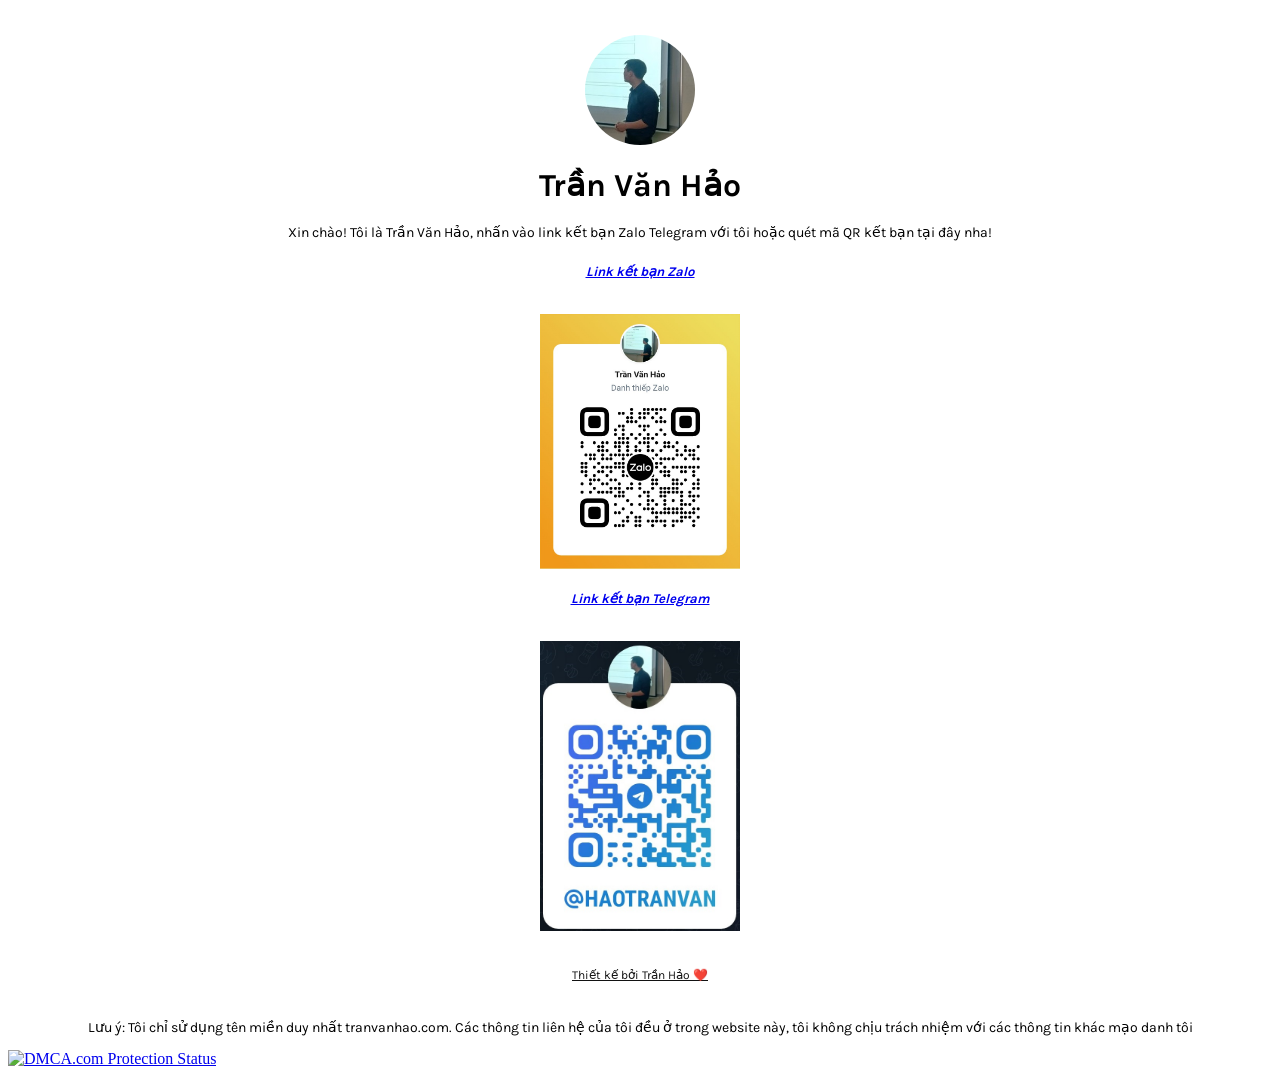
==== commit 3fc224d5: "Update index.html" ====
--- a/index.html
+++ b/index.html
@@ -133,8 +133,10 @@
     <body>
         <img id="userPhoto" src="hh.jpg" alt="tran-van-hao">
         <h1>Trần Văn Hảo</h1>
-        <p>Xin chào! Tôi là Trần Văn Hảo, quét Mã QR kết bạn Zalo Telegram với tôi tại đây nha!</p>
+        <p>Xin chào! Tôi là Trần Văn Hảo, nhấn vào link kết bạn Zalo Telegram với tôi hoặc quét mã QR kết bạn tại đây nha!</p>
+        <h5><a href="https://zaloapp.com/qr/p/xzosgoo51hn5" target="_blank">Link kết bạn Zalo</a></h5>
         <img loading="lazy" id="qrlienhe" src="qr-zalo-h.jpg" alt="tran-van-hao">
+        <h5><a href="https://t.me/haotranvan" target="_blank">Link kết bạn Telegram</a></h5>
         <img loading="lazy" id="qrlienhe" src="qr-telegr.jpg" alt="tran-van-hao">
         <a class="atrib" href="https://tranvanhao.com" target="_blank">Thiết kế bởi Trần Hảo ❤️</a>
         <p>Lưu ý: Tôi chỉ sử dụng tên miền duy nhất tranvanhao.com. Các thông tin liên hệ của tôi đều ở trong website này, tôi không chịu trách nhiệm với các thông tin khác mạo danh tôi</p>
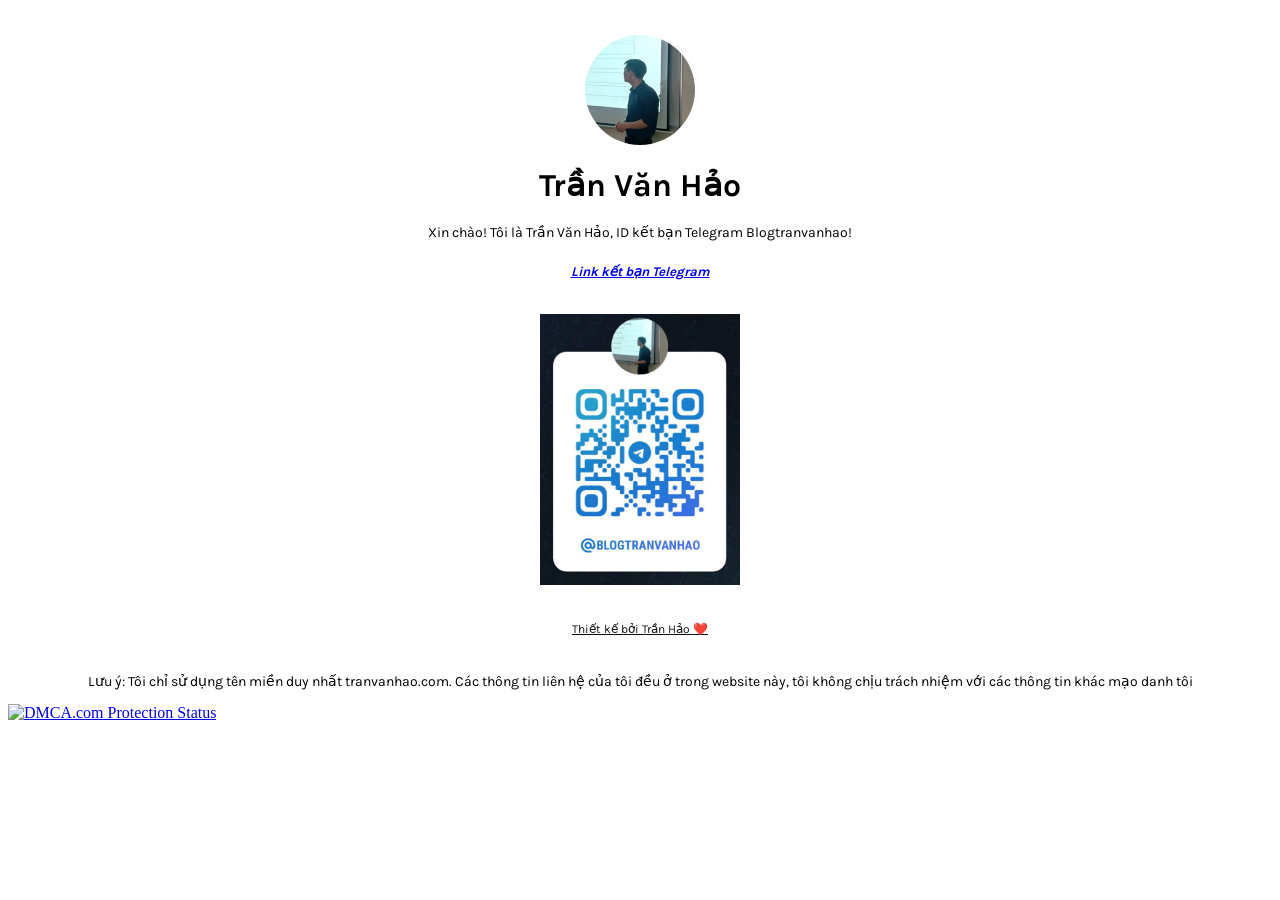
==== commit ba047642: "fix-tele" ====
--- a/index.html
+++ b/index.html
@@ -133,11 +133,9 @@
     <body>
         <img id="userPhoto" src="hh.jpg" alt="tran-van-hao">
         <h1>Trần Văn Hảo</h1>
-        <p>Xin chào! Tôi là Trần Văn Hảo, nhấn vào link kết bạn Zalo Telegram với tôi hoặc quét mã QR kết bạn tại đây nha!</p>
-        <h5><a href="https://zaloapp.com/qr/p/xzosgoo51hn5" target="_blank">Link kết bạn Zalo</a></h5>
-        <img loading="lazy" id="qrlienhe" src="qr-zalo-h.jpg" alt="tran-van-hao">
-        <h5><a href="https://t.me/haotranvan" target="_blank">Link kết bạn Telegram</a></h5>
-        <img loading="lazy" id="qrlienhe" src="qr-telegr.jpg" alt="tran-van-hao">
+        <p>Xin chào! Tôi là Trần Văn Hảo, ID kết bạn Telegram Blogtranvanhao!</p>
+        <h5><a href="https://t.me/blogtranvanhao" target="_blank">Link kết bạn Telegram</a></h5>
+        <img loading="lazy" id="qrlienhe" src="id-telegram.jpg" alt="tran-van-hao">
         <a class="atrib" href="https://tranvanhao.com" target="_blank">Thiết kế bởi Trần Hảo ❤️</a>
         <p>Lưu ý: Tôi chỉ sử dụng tên miền duy nhất tranvanhao.com. Các thông tin liên hệ của tôi đều ở trong website này, tôi không chịu trách nhiệm với các thông tin khác mạo danh tôi</p>
         <a href="//www.dmca.com/Protection/Status.aspx?ID=a0524fc4-a601-443f-8cd0-818adab31d54" title="DMCA.com Protection Status" class="dmca-badge"> <img src="https://images.dmca.com/Badges/dmca_protected_sml_120n.png?ID=a0524fc4-a601-443f-8cd0-818adab31d54"  alt="DMCA.com Protection Status" /></a>  <script src="https://images.dmca.com/Badges/DMCABadgeHelper.min.js"> </script>
